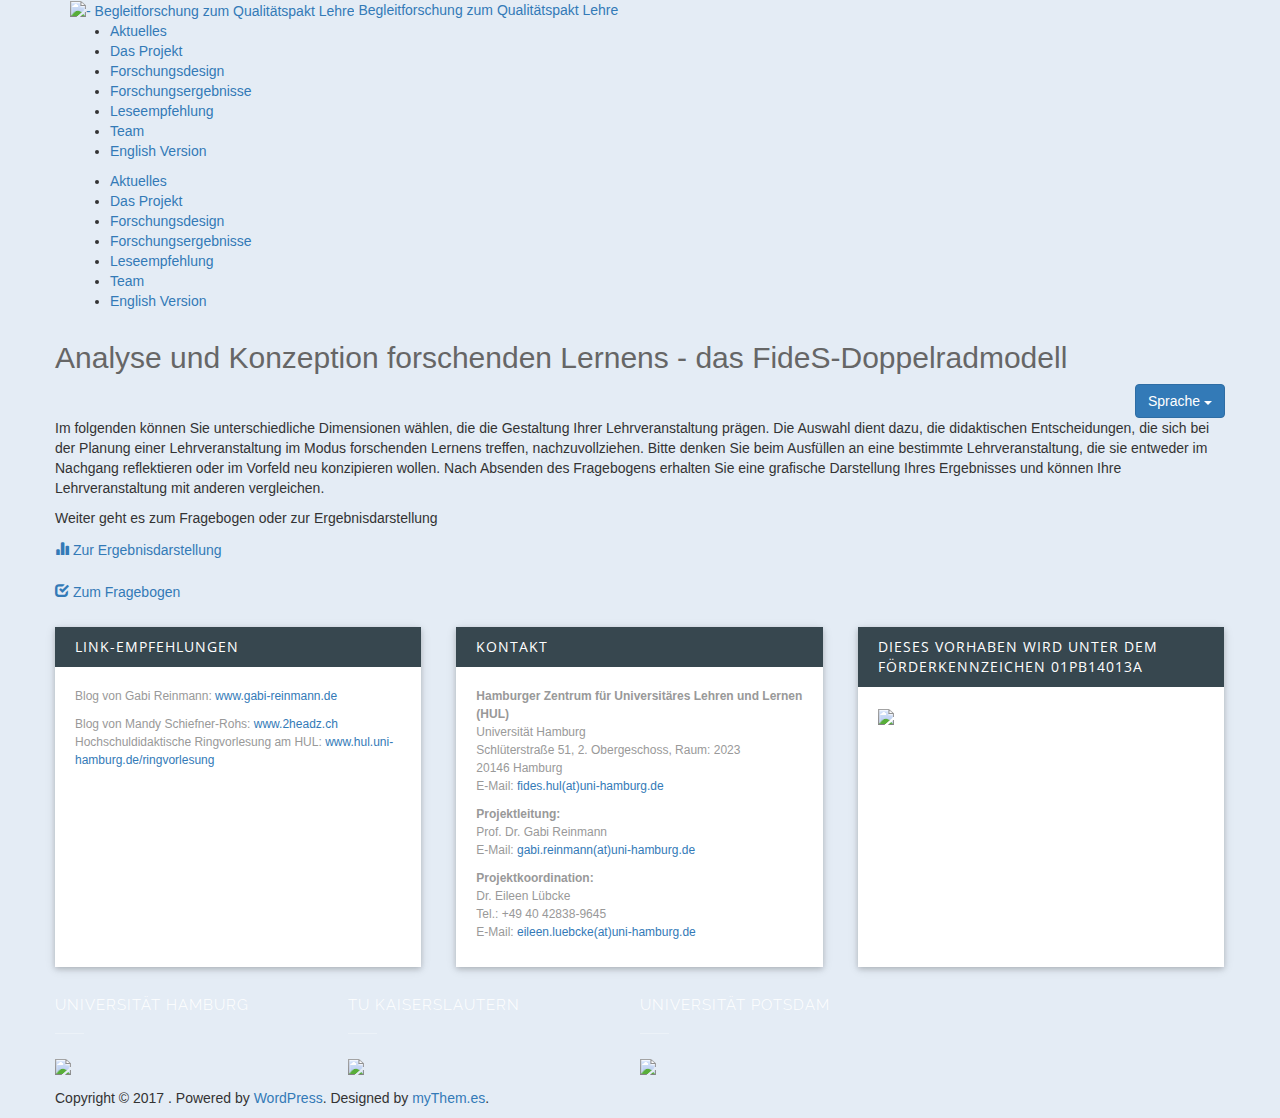
==== index.html @ 5711cdee "text deleted and set link to display results" ====
<!DOCTYPE html>
<html lang="en">
<head>
   <?php 
?>
 <meta charset="UTF-8">
    <meta http-equiv="X-UA-Compatible" content="IE=edge">
    <meta name="viewport" content="width=device-width, initial-scale=1">
	<link rel="alternate" type="application/rss+xml" title=" &raquo; Feed" href="http://fides-projekt.de/feed/" />
	<link rel="alternate" type="application/rss+xml" title=" &raquo; Kommentar-Feed" href="http://fides-projekt.de/comments/feed/" />
		
		
	<link rel='stylesheet' id='materialize-google-font-1-css'  href='//fonts.googleapis.com/css?family=Poiret+One&#038;ver=0.0.11' type='text/css' media='all' />
	<link rel='stylesheet' id='materialize-google-font-2-css'  href='//fonts.googleapis.com/css?family=Raleway%3A400%2C100%2C200%2C300%2C500%2C600%2C700%2C800%2C900&#038;ver=0.0.11' type='text/css' media='all' />
	<link rel='stylesheet' id='materialize-google-font-3-css'  href='//fonts.googleapis.com/css?family=Open+Sans%3A300italic%2C400italic%2C600italic%2C700italic%2C800italic%2C400%2C600%2C700%2C800%2C300&#038;subset=latin%2Ccyrillic-ext%2Clatin-ext%2Ccyrillic%2Cgreek-ext%2Cgreek%2Cvietnamese&#038;ver=0.0.11' type='text/css' media='all' />

    <title> Analyse und Konzeption forschenden Lernens - das FideS-Doppelradmodell </title>
	<link rel='stylesheet' href="css/blog.css"> 
	<link rel='stylesheet' href="css/materialize.min.css"> 
	<link rel='stylesheet' href="css/effects.css"> 
	<link rel='stylesheet' href="css/elements.css"> 
	<link rel='stylesheet' href="css/footer.css"> 
	<link rel='stylesheet' href="css/header.css"> 
	<link rel='stylesheet' href="css/nav.css"> 
	<link rel='stylesheet' href="css/navigation.css"> 
	<link rel='stylesheet' href="css/plugins.css"> 
	<link rel='stylesheet' href="css/typography.css"> 
	<link rel='stylesheet' href="css/widgets.css"> 
	<link rel='stylesheet' href="css/mythemes-icons.css">
	<link rel='stylesheet' href="css/style.css"> 
    <link href="libs/bootstrap-3.3.7-dist/css/bootstrap.css" rel="stylesheet">
	
	<script type="text/javascript" src="js/materialize.min.js"></script>
	<style type="text/css">

    /* header color */
    body{
        background-color: #ffffff;
    }

    /* background image */
    body > div.content{
            }

    /* breadcrumbs space */ 
    div.mythemes-page-header{
        padding-top: 30px;
        padding-bottom: 30px;
    }
	</style>

	<!-- colors options / background color -->
	<style type="text/css" id="mythemes-background-color">
		body > div.content{
			background-color: #e4ecf5;
		}
	</style>

	<!-- header options -->
	<!-- header content -->
	<!-- header content headline color -->
	<style type="text/css" id="mythemes-header-headline-color" media="all">
		div.mythemes-header a.header-headline{
			color: #e1081d    }
	</style>

	<!-- header content description color and description hover color -->
	<style type="text/css" id="mythemes-header-description-color" media="all">

		
		div.mythemes-header a.header-description{
			color: rgba( 24,52,89, 0.55 );
		}
		div.mythemes-header a.header-description:hover{
			color: rgba( 24,52,89, 1.0 );
		}
	</style>

	<!-- header buttons -->
	<!-- header first button -->
	<!-- header first button text color -->
	<style type="text/css" id="mythemes-header-btn-1-color" media="all">
		div.mythemes-header.parallax-container div.mythemes-header-buttons a.btn-large.mythemes-first-button{
			color: #ffffff;
		}
	</style>

	<!-- header first button background color -->
	<style type="text/css" id="mythemes-header-btn-1-bkg-color" media="all">
		div.mythemes-header.parallax-container div.mythemes-header-buttons a.btn-large.mythemes-first-button{
			background-color: #183459;
		}
	</style>

	<!-- header first button background hover color -->
	<style type="text/css" id="mythemes-header-btn-1-bkg-h-color" media="all">
		div.mythemes-header.parallax-container div.mythemes-header-buttons a.btn-large.mythemes-first-button:hover{
			background-color: #6a9fe6;
		}
	</style>

	<!-- header second button -->
	<!-- header second button text color -->
	<style type="text/css" id="mythemes-header-btn-2-color" media="all">
		div.mythemes-header.parallax-container div.mythemes-header-buttons a.btn-large.mythemes-second-button{
			color: #ffffff;
		}
	</style>

	<!-- header second button background color -->
	<style type="text/css" id="mythemes-header-btn-2-bkg-color" media="all">
		div.mythemes-header.parallax-container div.mythemes-header-buttons a.btn-large.mythemes-second-button{
			background-color: #e1081d;
		}
	</style>

	<!-- header second button background hover color -->
	<style type="text/css" id="mythemes-header-btn-2-bkg-h-color" media="all">
		div.mythemes-header.parallax-container div.mythemes-header-buttons a.btn-large.mythemes-second-button:hover{
			background-color: #ef8d69;
		}
	</style>

	<!-- others options -->
	<!-- custom css -->
	<style type="text/css" id="mythemes-custom-css">
		</style><style type="text/css" id="custom-background-css">
	body.custom-background { background-color: #e4ecf5; }
</style>
<link rel="icon" href="http://fides-projekt.de/wp-content/uploads/2017/04/Pfeil.jpg" sizes="32x32" />
<link rel="icon" href="http://fides-projekt.de/wp-content/uploads/2017/04/Pfeil.jpg" sizes="192x192" />
<link rel="apple-touch-icon-precomposed" href="http://fides-projekt.de/wp-content/uploads/2017/04/Pfeil.jpg" />
<meta name="msapplication-TileImage" content="http://fides-projekt.de/wp-content/uploads/2017/04/Pfeil.jpg" />
	
	</head>
<body class="home blog custom-background">
	<script src="libs/jquery.js"></script>
	<script src="libs/bootstrap-3.3.7-dist/js/bootstrap.min.js"></script>
	<script src="inithelper.js"></script>
	
	

    <!-- header navigation -->
<header class="mythemes-miss-header-image">
	<nav class="white mythemes-topper" role="navigation">
				 <div class="nav-wrapper container">
				 <!-- header button -->
					<a href="#" data-activates="nav-mobile" class="button-collapse"><i class="mythemes-icon-menu"></i></a>

						<!-- Site Logo, Title and Description -->
						<div class="mythemes-blog-identity">
							<a class="mythemes-blog-logo" href="http://fides-projekt.de/" title=" - Begleitforschung zum Qualitätspakt Lehre" style="margin-top: 0px; margin-bottom: 0px;">
								<img src="img/fides-logo_Maren02.svg" title=" - Begleitforschung zum Qualitätspakt Lehre"/>
							</a>
							<a class="mythemes-blog-description" href="http://fides-projekt.de/" title=" - Begleitforschung zum Qualitätspakt Lehre">Begleitforschung zum Qualitätspakt Lehre</a>
						</div>
						
						<div class="not-collapsed-wrapper">
							<ul id="menu-menue-oben" class="right hide-on-med-and-down">
								<li id="menu-item-160" class="menu-item menu-item-type-custom menu-item-object-custom current-menu-item current_page_item menu-item-home menu-item-160"><a href="http://fides-projekt.de">Aktuelles</a></li>
								<li id="menu-item-116" class="menu-item menu-item-type-post_type menu-item-object-page menu-item-116"><a href="http://fides-projekt.de/das-projekt/">Das Projekt</a></li>
								<li id="menu-item-78" class="menu-item menu-item-type-post_type menu-item-object-page menu-item-78"><a href="http://fides-projekt.de/forschungsdesign/">Forschungsdesign</a></li>
								<li id="menu-item-159" class="menu-item menu-item-type-post_type menu-item-object-page menu-item-159"><a href="http://fides-projekt.de/forschungsergebnisse/">Forschungsergebnisse</a></li>
								<li id="menu-item-79" class="menu-item menu-item-type-post_type menu-item-object-page menu-item-79"><a href="http://fides-projekt.de/leseempfehlung/">Leseempfehlung</a></li>
								<li id="menu-item-80" class="menu-item menu-item-type-post_type menu-item-object-page menu-item-80"><a href="http://fides-projekt.de/team/">Team</a></li>
								<li id="menu-item-258" class="menu-item menu-item-type-post_type menu-item-object-page menu-item-258"><a href="http://fides-projekt.de/english-version/">English Version</a></li>
								</ul></div><div class="collapsed-wrapper"><ul id="nav-mobile" class="side-nav"><li class="menu-item menu-item-type-custom menu-item-object-custom current-menu-item current_page_item menu-item-home menu-item-160"><a href="http://fides-projekt.de">Aktuelles</a></li>
								<li class="menu-item menu-item-type-post_type menu-item-object-page menu-item-116"><a href="http://fides-projekt.de/das-projekt/">Das Projekt</a></li>
								<li class="menu-item menu-item-type-post_type menu-item-object-page menu-item-78"><a href="http://fides-projekt.de/forschungsdesign/">Forschungsdesign</a></li>
								<li class="menu-item menu-item-type-post_type menu-item-object-page menu-item-159"><a href="http://fides-projekt.de/forschungsergebnisse/">Forschungsergebnisse</a></li>
								<li class="menu-item menu-item-type-post_type menu-item-object-page menu-item-79"><a href="http://fides-projekt.de/leseempfehlung/">Leseempfehlung</a></li>
								<li class="menu-item menu-item-type-post_type menu-item-object-page menu-item-80"><a href="http://fides-projekt.de/team/">Team</a></li>
								<li class="menu-item menu-item-type-post_type menu-item-object-page menu-item-258"><a href="http://fides-projekt.de/english-version/">English Version</a></li>
							</ul>
						</div>                
				</div>
	</nav>
 </header>

            
            

	
<!-- the content -->
<div class="content">

    <!-- the container ( align to center ) -->
    <div class="container">
        <div class="row">
 
		<!-- content -->
		<section class="col s12 m12 l9 mythemes-classic mythemes-classic">
		<!-- post content wrapper -->
		<!-- post content wrapper -->
			<article class="post-915 post type-post status-publish format-standard hentry">

	
				
					<h2 class="post-title" style="color:#666666;">Analyse und Konzeption forschenden Lernens - das FideS-Doppelradmodell </h2>
					 <div class="clear"></div>
					 <!-- model content starts here -->
					<div class="post-content">
					
					<div class="dropdown"  style="text-align:right;">
						<button class="btn btn-primary dropdown-toggle"  type="button" data-toggle="dropdown">Sprache
							<span class="caret"></span></button>
					<ul class="dropdown-menu dropdown-menu-right">
						<li><a href="#">deutsch</a></li>
						<li><a href="indexeng.html">englisch</a></li>
					</ul>
				</div> <!-- language toogle -->

				<p>Im folgenden können Sie unterschiedliche Dimensionen wählen, die die Gestaltung Ihrer Lehrveranstaltung prägen. Die Auswahl dient dazu, die didaktischen Entscheidungen, die sich bei der Planung einer Lehrveranstaltung im Modus forschenden Lernens treffen, nachzuvollziehen. Bitte denken Sie beim Ausfüllen an eine bestimmte Lehrveranstaltung, die sie entweder im Nachgang reflektieren oder im Vorfeld neu konzipieren wollen. Nach Absenden des Fragebogens erhalten Sie eine grafische Darstellung Ihres Ergebnisses und können Ihre Lehrveranstaltung mit anderen vergleichen.
					</p>
					
					
				
<p> Weiter geht es zum Fragebogen oder zur Ergebnisdarstellung</p>	 <a href="mikrodisplayger.php" class="results-link"> Zur Ergebnisdarstellung </a> <br><br>
 <a href="mikroger.php" class="poll-link"> Zum Fragebogen </a> 	


				
					<!--model content ends here -->
					<div class="clearfix"></div>
					</div> 
			</article>
			<div class=" aligncenter"> </div>
                
		</section>

<!-- widgets -->		
		<aside class="col s12 m12 l3 mythemes-sidebar sidebar-to-right">


				
			<div id="text-7" class="widget widget_text">
				<h4 class="widget-title">Link-Empfehlungen</h4>	
				<div class="textwidget">
						Blog von Gabi Reinmann: <a href="http://gabi-reinmann.de/">www.gabi-reinmann.de</a>
					<p>Blog von Mandy Schiefner-Rohs: <a href="http://2headz.ch/blog/">www.2headz.ch</a><br>Hochschuldidaktische Ringvorlesung am HUL: 
					<a href="https://www.hul.uni-hamburg.de/ringvorlesung.html">www.hul.uni-hamburg.de/ringvorlesung</a>
					</p>
				</div>
			</div>

			<div id="text-2" class="widget widget_text"><h4 class="widget-title">Kontakt</h4>			
				<div class="textwidget"><p><b>Hamburger Zentrum für Universitäres Lehren und Lernen (HUL)</b><br />
					Universität Hamburg<br />
					Schlüterstraße 51, 2. Obergeschoss, Raum: 2023<br />
					20146 Hamburg<br />
					E-Mail: <a href="mailto: fides.hul@uni-hamburg.de">fides.hul(at)uni-hamburg.de</a><br>
					<p>
					<b>Projektleitung:</b><br />
					Prof. Dr. Gabi Reinmann<br />
					E-Mail: <a href="mailto: gabi.reinmann@uni-hamburg.de">gabi.reinmann(at)uni-hamburg.de</a></p>
					<p>
					<b>Projektkoordination:</b><br />
					Dr. Eileen Lübcke<br />
					Tel.: +49 40 42838-9645<br />
					E-Mail: <a href="mailto: eileen.luebcke@uni-hamburg.de">eileen.luebcke(at)uni-hamburg.de</a></p>
				</div>
			</div>
			
			<div id="text-6" class="widget widget_text"><h4 class="widget-title">Dieses Vorhaben wird unter dem Förderkennzeichen 01PB14013A</h4>			
				<div class="textwidget"> 
					<a href="http://www.hochschulforschung-bmbf.de/de/1622.php"><img src="img/BMBF_angepasst.jpg"> </a> 

				</div>
			</div>
		</aside>     <!--ende widgets -->     

		</div> <!-- end row -->

	</div><!-- .container -->
</div><!-- .content -->


<footer>
    <!-- footer sidebars -->
        <aside class="mythemes-footer-sidebars">

                        <!-- the sidebars container ( align to center ) -->
                        <div class="container">
                            <div class="row">

                                <!-- first footer sidebar -->
                                <div class="col s12 m6 l3">
                                    <div id="text-3" class="widget widget_text"><h5>Universität Hamburg</h5>			<div class="textwidget"> <a href="https://www.hul.uni-hamburg.de/de.html"><img src="img/UHH-Logo_RGB.jpg"> </a> </div>
		</div>                                </div>

                                <!-- second footer sidebar -->
                                <div class="col s12 m6 l3">
                                    <div id="text-4" class="widget widget_text"><h5>TU Kaiserslautern</h5>			<div class="textwidget"> <a href="https://www.sowi.uni-kl.de/schulentwicklung/forschung/projektuebersicht/fides/"><img src="img/TUKL_angepasst.jpg"> </a> 
</div>
		</div>                                </div>

                                <!-- third footer sidebar -->
                                <div class="col s12 m6 l3">
                                    <div id="text-5" class="widget widget_text"><h5>Universität Potsdam</h5>			<div class="textwidget"> <a href="https://www.uni-potsdam.de/multimedia/projekte/e-learning-forschungsprojekte/fides.html"><img src="img/UP_angepasst.jpg"> </a> 




</div>
		</div>                                </div>

                                <!-- fourth footer sidebar -->
                                <div class="col s12 m6 l3">
                                                                    </div>

                            </div>
                        </div><!-- .container -->
                    </aside><!-- .mythemes-footer-sidebars -->
            
            <!-- dark mask social and copyright wrapper -->
            <div class="mythemes-dark-mask">

                
                                        <!-- social items -->
                        <div class="container mythemes-social">
                            <div class="row">
                                
                                <div class="col s12">
                                    <a href="https://twitter.com/FideS_Projekt" class="btn-floating waves-effect waves-light mythemes-icon-twitter" target="_blank"></a><a href="http://fides-projekt.de/feed/" class="btn-floating waves-effect waves-light mythemes-icon-rss" target="_blank"></a>                                </div>
                            </div>
                        </div><!-- .mythemes-social -->
                
                <!-- copyright -->
                <div class="mythemes-copyright">

                    <!-- copyright container ( align to center ) -->
                    <div class="container">
                        <div class="row">

                            <div class="col s12">
                                <p>

                                    
                                    <span class="copyright">Copyright &copy; 2017 . Powered by <a href="http://wordpress.org/">WordPress</a>.</span>
                                    
                                    
                                    <span>Designed by <a href="http://mythem.es/" target="_blank" title="myThem.es" class="mythemes">myThem.es</a>.</span>
                                </p>
                            </div>

                        </div>
                    </div><!-- .container -->
                </div><!-- .mythemes-copyright -->
            </div>

        </footer>

        	
</body>
</html>
---- css/widgets.css ----
/* GENERAL WIDGETS */
@media only screen and ( max-width: 992px ){
    .row aside.col.sidebar-to-right{
        padding-top: 80px;
    }
    .row aside.col.sidebar-to-left{
        padding-bottom: 80px;
    }
}
div.widget a:hover{
    color: #e53935;
}
aside.mythemes-sidebar{
    min-height: 1px;
}
aside.mythemes-sidebar div.widget{
    background-color: #ffffff;
	width: 31.3%;
	box-sizing: border-box;
    margin-bottom: 20px;
	float:left;

    -webkit-box-shadow: 0 2px 5px 0 rgba(0, 0, 0, 0.16), 0 2px 10px 0 rgba(0, 0, 0, 0.12);
       -moz-box-shadow: 0 2px 5px 0 rgba(0, 0, 0, 0.16), 0 2px 10px 0 rgba(0, 0, 0, 0.12);
            box-shadow: 0 2px 5px 0 rgba(0, 0, 0, 0.16), 0 2px 10px 0 rgba(0, 0, 0, 0.12);
}

aside.mythemes-sidebar div.widget#text-2{margin:0 3% 0 3%}
div.widget h4.widget-title{
    background-color: #37474f;

    color: #ffffff;

    font-family: 'Open Sans', sans-serif, Arial, serif;
    font-size: 14px;
    font-style: normal;
    font-variant: normal;
    font-weight: normal;

    line-height: 20px;

    margin: 0px;

    padding: 10px 20px;

    letter-spacing: 1px;
    text-transform: uppercase;
}

/* FORM ELEMENTS */
div.widget select,
div.widget input:not([type=submit]):not([type=button]):not([type=reset]),
div.widget button,
div.widget .waves-input-wrapper{
    margin-top: 15px;
    margin-bottom: 0px;
}

.mythemes-sidebar div.widget label{
    display: block;
    padding: 20px 20px 0px 20px;
    margin: 0px;
}

.mythemes-sidebar div.widget .select-wrapper{
    padding-bottom: 20px;
    margin: 10px 20px;
}
.mythemes-sidebar div.widget .select-wrapper ul,
.mythemes-sidebar div.widget .select-wrapper ul li{
    padding: 0px;
}

.mythemes-sidebar div.widget .select-wrapper input[type="text"]{
    margin-bottom: 0px;
    border-bottom: 1px solid #f3f3f3;
}


/* GENERAL ABOUT WIDGETS WITH UL */
div.widget ul{
    list-style: none;
    margin: 0px;
    padding: 0px;
}
div.widget ul li{
    color: #999999;
    display: block;
    font-size: 14px;
    padding: 12px 0px 12px 3px;

    border-top: 1px solid #f2f2f2;
}
aside.mythemes-sidebar div.widget div > ul > li ul,
aside.mythemes-sidebar div.widget > ul > li ul{
    margin-left: 15px;
}
div.widget ul > li:first-child{
    border-top: none;
}
div.widget ul li ul{
    padding-top: 12px;
}
div.widget ul li ul > li:first-child{
    border-top: 1px solid #f2f2f2;
}
div.widget ul li ul > li:last-child{
    padding-bottom: 0px;
}
div.widget ul li a{
    color: #52565a;
}

aside.mythemes-sidebar div.widget div > ul,
aside.mythemes-sidebar div.widget > ul{
    padding-left: 20px;
    padding-right: 20px;
}


/* SEARCH - DEFAULT WIDGET*/
div.widget_search form{
    margin: 0px;
    padding: 20px;
    width: 100%;
}
div.widget_search div#searchbox{
    position: relative;
    width: 100%;
}
div.widget_search input,
div.widget_search button{
    float: left;
}

div.widget_search fieldset{
    padding: 3px 3px 3px 6px;
    border: 1px solid #f3f3f3;
}
div.widget_search input[type="text"]:not([type=submit]):not([type=button]):not([type=reset]){
    border: none;

    font-style:normal;
    font-variant:normal;
    font-weight:normal;

    width: -webkit-calc( 100% - 38px );
    width: -moz-calc( 100% - 38px );
    width: -ms-calc( 100% - 38px );
    width: -o-calc( 100% - 38px );
    width: calc( 100% - 38px );

    height: 32px;

    margin: -1px 0px 0px 0px;

    -webkit-border-top-right-radius: 0px;
       -moz-border-top-right-radius: 0px;
            border-top-right-radius: 0px;

    -webkit-border-bottom-right-radius: 0px;
       -moz-border-bottom-right-radius: 0px;
            border-bottom-right-radius: 0px;

    -webkit-box-sizing: border-box;
       -moz-box-sizing: border-box;
            box-sizing: border-box;

    -webkit-transition: all 0.3s linear;
       -moz-transition: all 0.3s linear;
         -o-transition: all 0.3s linear;
        -ms-transition: all 0.3s linear;
            transition: all 0.3s linear;
}
div.widget_search button[type="submit"]{
    position: absolute;

    right: 0px;

    display: block;
    width: 35px;
    height: 32px;
    padding: 7px 10px;

    margin: 0px;

    -webkit-border-radius: 0px;
       -moz-border-radius: 0px;
            border-radius: 0px;

    -webkit-transition: all 0.3s linear;
       -moz-transition: all 0.3s linear;
         -o-transition: all 0.3s linear;
        -ms-transition: all 0.3s linear;
            transition: all 0.3s linear;
}
div.widget_search button[type="submit"] i{
    display: block;
    width: 12px;

    line-height: 18px;

    text-align: center;
}

/* TEXT - DEFAULT WIDGET */
aside.mythemes-sidebar div.widget_text div.textwidget{
    padding: 20px;
	height:300px;
}

aside.mythemes-sidebar div.widget_text#text-6 div.textwidget {
	height:280px;
}
div.widget_text div.textwidget,
div.widget_text div.textwidget p{
    color: #999999;
    font-size: 12px;
    line-height: 18px;
}
div.widget_text div.textwidget p{
    margin-top: 10px;
}
div.widget_text div.textwidget p:first-child{
    margin-top: 0px;   
}

div.widget_text div.textwidget .select-wrapper{
    margin: 0px;
    margin-left: 0px;
    width: 100%;
}

div.widget_text div.textwidget .select-wrapper input[type="text"]{
    margin-bottom: 0px;
}


/* CALENDAR - DEFAULT WIDGET */
div.widget_calendar div#calendar_wrap{
    padding: 0px 20px 20px 20px;
}
div.widget_calendar table{
    border: 1px solid #f2f2f2;

    border-collapse: collapse;
    border-spacing: 0;

    -webkit-border-radius: 5px;
       -moz-border-radius: 5px;
            border-radius: 5px;
}
div.widget_calendar table caption{
    padding: 8px 0px;
    margin: 0px;
    color: #999999;
}
div.widget_calendar table th,
div.widget_calendar table td{
    border: 1px solid rgba( 255,255,255, 1.0 );
    padding: inherit;
    height: auto;
    text-align: center;
}
div.widget_calendar table th{
    background-color: #4caf50;
    color: #ffffff;

    font-family: Raleway, sans-serif, Arial, serif;
    font-style: bold;
    font-variant: bold;
    font-weight: bold;
}

div.widget_calendar table td{
    background: #fafafa;
    color: #999999;
}
div.widget_calendar table td a{
    color: #000000;
}


/* ARCHIVES - DEFAULT WIDGET */
div.widget_archive ul li{
    color: #b5b5b5;
}


/* WIDGET CATEGORIES - DEFAULT WIDGET */
div.widget_categories ul{
    list-style: none;
    margin: 0px;
    padding: 0px;
}
div.widget_categories ul li{
    color: #b5b5b5;
}

/* WIDGET TAG CLOUD - DEFAULT WIDGET */
div.widget_post_tags div.tagcloud,
div.widget_tag_cloud div.tagcloud{
    padding: 15px 20px 20px 20px;

    font-size: 0px;
    line-height: 0px;

    margin: 0px -5px 0px -5px;
}
div.widget_post_tags div.tagcloud a,
div.widget_tag_cloud div.tagcloud a{
    position: relative;

    background-color: transparent;
    border: 2px solid #26ad60;

    color: #26ad60;

    display: inline-block;
    
    font-family: "Open Sans", Helvetica, Arial, sans-serif, serif !important;
    font-size: 12px !important;

    line-height: 24px;

    padding: 2px 14px;

    margin: 5px 0px 0px 5px;

    text-transform: uppercase;

    -webkit-box-sizing: border-box;
       -moz-box-sizing: border-box;
            box-sizing: border-box;

    -webkit-transition: all 0.2s linear;
       -moz-transition: all 0.2s linear;
        -ms-transition: all 0.2s linear;
         -o-transition: all 0.2s linear;
            transition: all 0.2s linear;
}
div.widget_post_tags div.tagcloud a:hover,
div.widget_tag_cloud div.tagcloud a:hover{
    background: #26ad60;
    color: #ffffff;

    -weblikt-box-shadow: 0 5px 11px 0 rgba(0,0,0,0.18),0 4px 15px 0 rgba(0,0,0,0.15);
        -mox-box-shadow: 0 5px 11px 0 rgba(0,0,0,0.18),0 4px 15px 0 rgba(0,0,0,0.15);
             box-shadow: 0 5px 11px 0 rgba(0,0,0,0.18),0 4px 15px 0 rgba(0,0,0,0.15);
}

/* ARROWS */
div.widget.widget_archive ul li a:before,
div.widget.widget_categories ul li a:before,
div.widget.widget_nav_menu ul li a:before,
div.widget.widget_pages ul li a:before,
div.widget.widget_archive ul li a::before,
div.widget.widget_categories ul li a::before,
div.widget.widget_nav_menu ul li a::before,
div.widget.widget_pages ul li a::before{
    color: #cdcdcd;
    content: '\eaa5';
    margin-left: 3px;
    margin-right: 8px;
    font-family: "fontello";
    font-size: 6px;
    font-style: normal;
    font-weight: normal;
    font-variant: normal;
    float: left;
    speak: none;
    text-align: center;
    text-decoration: inherit;
    text-transform: none;
}

/* META DETAILS */
div.widget_post_meta li i{
    margin-right: 8px;
}
div.widget_post_meta li i
div.widget_post_meta li i:before{
    font-size: 12px;
}

/* RSS */
div.widget_rss h4.widget-title a.rsswidget{
    color: #ffffff;
}
div.widget_rss h4.widget-title a.rsswidget img{
    border: 2px solid #ffffff !important;
    margin: 2px 2px -2px 0px;
}

div.widget_rss ul li a.rsswidget{
    color: #000000;
    font-weight: bold;
    display: block;
    margin-bottom: 15px;
}
div.widget_rss ul li a.rsswidget:hover{
    color: #e53935;
}
div.widget_rss ul li span.rss-date{
    display: block;
    margin-bottom: 15px;
    color: #999999;
}
div.widget_rss ul li div.rssSummary{
    color: #666666;
}

div.widget_rss ul li cite{
    display: block;
    color: #aaaaaa;
    margin-top: 15px;
}

/* ASIDE FEATURES */
div.widget_rss h4.widget-title a.rsswidget{
    color: #ffffff;
}
aside.mythemes-header-items div.widget ul li{
    padding-left: 3px;
}
aside.mythemes-header-items div.widget ul li ul{
    margin-left: 15px;   
}
aside.mythemes-header-items div.widget p{
    padding-left: 0px;
}

aside.mythemes-header-items div.widget_calendar div#calendar_wrap{
    padding: 0px;
}

aside.mythemes-header-items div.widget_search form{
    padding: 0px;
}

aside.mythemes-header-items div.widget_post_tags div.tagcloud,
aside.mythemes-header-items div.widget_tag_cloud div.tagcloud{
    padding: 0px;   
}
aside.mythemes-header-items div.widget_post_tags div.tagcloud,
aside.mythemes-header-items div.widget_tag_cloud div.tagcloud{
    margin-left: -5px;
    margin-right: -5px;
}

aside.mythemes-header-items div.widget select,
aside.mythemes-header-items div.widget input,
aside.mythemes-header-items div.widget button[type="submit"],
aside.mythemes-header-items div.widget input[type="submit"]{
    margin: 0px;
}
aside.mythemes-header-items div.header-item div.widget_text div.textwidget,
aside.mythemes-header-items div.header-item div.widget_text div.textwidget p{
    color: #929292;
    font-size: 14px;
    line-height: 24px;
    font-weight: 300;
}
aside.mythemes-header-items div.header-item div.widget_text div.textwidget p{
    margin: 20px 0px;
}
aside.mythemes-header-items div.header-item div.widget_text div.textwidget{
    padding: 0px;
}
aside.mythemes-header-items div.header-item{
    margin-bottom: 0px;
}
aside.mythemes-header-items div.header-item div.widget{
    margin-bottom: 60px;
}
aside.mythemes-header-items div.header-item div.widget h3 + div > ul:first-child > li:first-child,
aside.mythemes-header-items div.header-item div.widget h3 + ul > li:first-child{
    border-top: none;
    padding-top: 5px;
}
aside.mythemes-header-items div.header-item div.widget_rss h3 a.rsswidget,
aside.mythemes-header-items div.header-item div.widget h3,
aside.mythemes-header-items div.header-item div.widget_text h3{
    color: #333333;

    font-family: "Poiret One", sans-serif, Arial, serif;
    font-size: 18px;
    font-weight: bold;

    position: relative;
    padding-bottom: 20px;

    letter-spacing: 1px;
    line-height: 24px;

    text-align: center;
    text-transform: uppercase;

    margin-bottom: 30px;
    margin-top: 0px;
}

aside.mythemes-header-items div.header-item div.widget > h3:before,
aside.mythemes-header-items div.header-item div.widget > h3:after {
  border-bottom: 3px double rgba( 0, 0, 0, 0.3 );
  content: '';
  font-size: 0px;
  line-height: 0px;
  position: absolute;
  width: 30%;
  bottom: -5px;
}

aside.mythemes-header-items div.header-item div.widget > h3:before{
    right: 15%;
}
aside.mythemes-header-items div.header-item div.widget > h3:after{
    left: 15%;
}

aside.mythemes-header-items div.header-item div.widget_rss h3 a.rsswidget:hover{
    color: #e53935;
}

aside.mythemes-header-items div.header-item div.widget ul > li:first-child{
    border-top: 1px solid #f2f2f2;
}
aside.mythemes-header-items div.widget select,
aside.mythemes-header-items div.widget input,
aside.mythemes-header-items div.widget button[type="submit"],
aside.mythemes-header-items div.widget input[type="submit"]{
    margin: 0px;
}

/* FOOTER WIDGETS */
footer aside div.widget{
    margin-bottom: 60px;
}
footer aside div.widget a{
    color: #66bb6a;
}
footer aside div.widget a abbr{
    color: #a5d6a7;
}
footer aside div.widget a:hover{
    color: #a5d6a7
}
footer aside div.widget ul li{
    border-top: 1px solid rgba( 255, 255, 255, 0.05 );
    padding-left: 3px;
}
footer aside div.widget ul > li:first-child{
    border-top: 1px solid rgba( 255, 255, 255, 0.05 );
}
footer aside div.widget > ul > li ul,
footer aside div.widget div > ul > li ul{
    margin-left: 15px;
}
footer aside div.widget ul li a{
    color: #66bb6a;
    font-weight: 300;
}
footer aside div.widget ul li{
    color: rgba( 255, 255, 255, 0.6 );
    font-weight: 300;
}
footer aside div.widget > ul > li:first-child,
footer aside div.widget div > ul > li:first-child{
    border-top: none;
    padding-top: 0px;
}

footer aside div.widget.widget_archive ul li a:before,
footer aside div.widget.widget_categories ul li a:before,
footer aside div.widget.widget_nav_menu ul li a:before,
footer aside div.widget.widget_pages ul li a:before,
footer aside div.widget.widget_archive ul li a::before,
footer aside div.widget.widget_categories ul li a::before,
footer aside div.widget.widget_nav_menu ul li a::before,
footer aside div.widget.widget_pages ul li a::before{
    color: rgba( 255, 255, 255, 0.3 );
    content: '\eaa1';
    margin-left: 3px;
    margin-right: 8px;
    font-family: "fontello";
    font-size: 10px;
    font-style: normal;
    font-weight: normal;
    font-variant: normal;
    speak: none;
    text-align: center;
    text-decoration: inherit;
    text-transform: none;
}

footer aside div.widget label{
    color: rgba( 255, 255, 255, 0.8 );
}


footer aside div.widget .select-wrapper .dropdown-content{
    background-color: #263238;
}
footer aside div.widget .select-wrapper ul,
footer aside div.widget .select-wrapper ul li{
    padding: 0px;
}
footer aside div.widget .select-wrapper ul li.active,
footer aside div.widget .select-wrapper ul li:hover{
    background-color: rgba( 255, 255, 255, 0.05 );   
}


footer aside div.widget .select-wrapper input[type="text"]{
    margin-bottom: 0px;
    border-bottom: 1px solid rgba( 255, 255, 255, 0.1 );
}

footer aside div.widget .select-wrapper .caret{
    color: rgba( 255, 255, 255, 0.5 );
}

footer aside div.widget_search fieldset{
    border: 1px solid rgba( 255, 255, 255, 0.05 );
}

footer aside div.widget input[type="text"]{
    color: rgba( 255, 255, 255, 0.4 );
    font-weight: 300;
}
footer aside div.widget input[type="text"]:focus{
    color: rgba( 255, 255, 255, 0.9 );
}

footer aside div.widget,
footer aside div.widget p,
footer aside div.widget_text div.textwidget,
footer aside div.widget_text div.textwidget p{
    color: rgba( 255, 255, 255, 0.5 );

    font-family: "Open Sans", sans-serif, Arial, serif;
    font-size: 13px;
    font-weight: 300;
    line-height: 24px;

    margin: 10px 0px;
}
footer aside div.widget > h5{
    color: #ffffff;

    font-family: Raleway, sans-serif, Arial, serif;
    font-size: 15px;
    font-weight: 300;

    position: relative;

    margin-bottom: 25px;
    padding-bottom: 15px;

    text-align: left;
    text-transform: uppercase;

    letter-spacing: 1px;
}

footer aside div.widget > h5:after {
  border-bottom: 1px solid rgba( 255, 255, 255, 0.3 );
  content: '';
  font-size: 0px;
  line-height: 0px;
  position: absolute;
  width: 10%;

  left: 0px;
  bottom: -5px;
}

footer aside div.widget_text div.textwidget{
    padding: 0px;
}
footer aside div.widget_rss h5 a.rsswidget{
    color: #ffffff
}
footer aside div.widget_rss h5 a.rsswidget img{
    margin: 2px 2px -2px 0px;
}
footer aside div.widget_rss ul li a.rsswidget{
    color: #ffffff;
}
footer aside div.widget_rss ul li a.rsswidget:hover{
    color: #4caf50;   
}

footer aside div.widget_rss ul li span.rss-date{
    color: rgba( 255, 255, 255, 0.4 );
}
footer aside div.widget_rss ul div.rssSummary{
    color: rgba( 255, 255, 255, 0.6 );

    font-size: 13px;
    font-weight: 300;
}
footer aside div.widget_rss ul li cite{
    color: rgba( 255, 255, 255, 0.3 );
}

footer aside div.widget_calendar div#calendar_wrap,
footer aside div.widget_search form,
footer aside div.widget_post_tags div.tagcloud,
footer aside div.widget_tag_cloud div.tagcloud{
    padding: 0px;   
}
footer aside div.widget_post_tags div.tagcloud,
footer aside div.widget_tag_cloud div.tagcloud{
    margin-left: -5px;
    margin-right: -5px;
}
footer aside div.widget_post_tags div.tagcloud a,
footer aside div.widget_tag_cloud div.tagcloud a{
    border-color: #66bb6a;
    color: #66bb6a;
}
footer aside div.widget_post_tags div.tagcloud a:hover,
footer aside div.widget_tag_cloud div.tagcloud a:hover{
    background-color: #66bb6a;
}

footer aside div.widget_calendar table{
    border: 1px solid #37474f;

    border-collapse: collapse;
    border-spacing: 0;
}
footer aside div.widget_calendar table caption{
    padding: 8px 0px;
    margin: 0px;
    color: rgba( 255, 255, 255, 0.8 );
}
footer aside div.widget_calendar table th,
footer aside div.widget_calendar table td{
    border: 1px solid #37474f;
    padding: inherit;
    height: auto;
    text-align: center;
}
footer aside div.widget_calendar table th{
    background-color: #66bb6a;
    color: #ffffff;

    font-family: Raleway, sans-serif, Arial, serif;
    font-style: bold;
    font-variant: bold;
    font-weight: bold;
}

footer aside div.widget_calendar table td{
    background: #263238;
    color: #90a4ae;
}
footer aside div.widget_calendar table td a{
    color: #ffffff;
}

/* PLUGINS */
div.widget_top-posts ul li{
    margin: 0px;
}
div.widget_top-posts div.widgets-grid-layout{
    margin-top: 20px;
}
div.widget_facebook_likebox h4.widget-title a{
    color: #ffffff;
    font-family: 'Open Sans', sans-serif, Arial, serif;
    font-weight: normal;
}
div.widget_facebook_likebox h4.widget-title a:hover{
    color: #353535;
}
div.widget_facebook_likebox iframe{
    margin: 0px 0px -10px 0px;
    width: 100% !important;
    padding: 10px 10px 20px 10px !important;

    -webkit-border-radius: 5px;
       -moz-border-radius: 5px;
            border-radius: 5px;
}
div.widget_twitter_timeline iframe{
    width: 100% !important;
    margin: 0px 0px -10px 0px !important;

    -webkit-border-radius: 5px;
       -moz-border-radius: 5px;
            border-radius: 5px;
}
div.widget-grofile.grofile img{
    float: left;
    margin-top: 12px;
    max-width: 65px;
    margin-right: 20px;
}
div.widget-grofile.grofile div.grofile-meta{
    float: left;
    display: block;
}
div.widget-grofile.grofile div.grofile-meta + h4{
    display: block;
}
div.widget-grofile.grofile a.grofile-full-link{
    background: #f0f0f0;
    display: inline-block;
    padding: 8px 15px;
    font-size: 12px;
    text-transform: uppercase;

    -webkit-border-radius: 3px;
       -moz-border-radius: 3px;
            border-radius: 3px;

    -webkit-transition: all 0.5s linear;
       -moz-transition: all 0.5s linear;
         -o-transition: all 0.5s linear;
        -ms-transition: all 0.5s linear;
            transition: all 0.5s linear;
}

/* BLOG */
div.widget_jetpack_display_posts_widget div.jetpack-display-remote-posts{
    margin-top: 12px;
}
div.widget_jetpack_display_posts_widget div.jetpack-display-remote-posts h4{
    font-size: 16px;
    margin-top: 40px;
    text-transform: uppercase;
}
div.widget_jetpack_display_posts_widget div.jetpack-display-remote-posts h4:first-child{
    margin-top: 0px;
}
div.widget_jetpack_display_posts_widget div.jetpack-display-remote-posts img{
    margin-top: 15px;
    margin-bottom: 15px;
}
div.widget_jetpack_display_posts_widget div.jetpack-display-remote-posts p{
    font-size: 12px;
    margin-top: 15px;
    margin-bottom: 15px;
}

div.jetpack_subscription_widget form{
    padding: 20px;
}

div.jetpack_subscription_widget div#subscribe-text{
    color: #666666;

    font-family: "Open Sans", sans-serif, Arial, serif;
    font-size: 12px;
    line-height: 18px;

    font-style: normal;
    font-variant: normal;
    font-weight: normal;

    margin-bottom: 15px;
}

div.jetpack_subscription_widget p{
    margin: 0px;
}

div.jetpack_subscription_widget #subscribe-email input{
    width: -webkit-calc( 100% - 20px );
    width: -moz-calc( 100% - 20px );
    padding: 6px 10px;

    margin: 0px;
}

div.jetpack_subscription_widget div.success{
    padding: 20px;
}

div.jetpack_subscription_widget div.success p{
    font-family: "Open Sans", sans-serif, Arial, serif;
    font-size: 12px;
    line-height: 18px;

    background-color: #ffffff;
    border: none;
    border-left: 5px solid #4caf50;
    color: #333333;

    font-family: "Open Sans", sans-serif, Arial, serif;
    font-size: 12px;
    line-height: 18px;

    padding: 15px 25px;
    margin: 0px;

    -webkit-border-radius: 3px;
       -moz-border-radius: 3px;
        -ms-border-radius: 3px;
         -o-border-radius: 3px;
            border-radius: 3px;

    box-shadow: 0 2px 5px 0 rgba(0, 0, 0, 0.16), 0 2px 10px 0 rgba(0, 0, 0, 0.12);
}

/* CONTACT INFO */
div.widget_contact_info div.confit-address{
    padding: 20px;
}

div.widget_contact_info div.confit-phone{
    padding: 0px 20px 20px 20px;
}

div.widget_contact_info div.confit-phone:before,
div.widget_contact_info div.confit-phone::before{
    color: #999999;
    content: '\e8a2';

    float: left;

    font-family: "fontello";
    font-style: normal;
    font-weight: normal;
    speak: none;

    font-size: 18px;

    margin-right: 10px;
    margin-top: 1px;
}

div.widget_contact_info div.confit-hours{
    color: #666666;

    font-family: "Open Sans", sans-serif, Arial, serif;
    font-size: 12px;
    line-height: 18px;

    padding: 0px 20px 20px 20px;
}

div.widget_contact_info div.contact-map + div.confit-phone{
    padding: 20px;   
}
div.widget_contact_info div.contact-map + div.confit-hours{

}
---- css/style.css ----
/*
Theme Name: Materialize
Theme URI: http://mythem.es/item/materialize-free-wordpress-theme/
Description: Materialize is an white, clean, elegant, modern, creative and beautiful freemium WordPress theme built with HTML5 and CSS3. The clean, white, elegant, modern and creative design can be used for any type of website: business, corporate, portfolio, products, creative, arts, design, construction, transport, manufacturing, ecology, cosmetics, beauty, hygiene, sports, culture, presentations, food business, restaurants, drink, bar, pub, club, radio, tv, television, music, movies, live style, garden, cuisine, chemical, pharmaceutical, medicine, travel, sample blog, agriculture, science, politics and more others. The theme is builded base on white, clean and responsive Material Design Concept. This theme is suitable for all type of devices: desktop, notebook, tablete, iPhone and others. Responsive design and Materialia Design Concept are based on Materialize framework. Theme is developed by myThem.es. We carefully handcrafted this theme with a strong focus on typography, usability and overall user-experience. Itâ€™s very quick to setup and easy to customize. It also comes with free support. Please read the FAQ: <strong>Admin Dashboard > Appearances > Materialize FAQ</strong>. Aslo please visit our demo presentation: <a href="http://test.mythem.es/materialize-wordpress/">http://test.mythem.es/materialize-wordpress/</a>.
Version: 0.0.11
Tags:  blog, news, featured-images, one-column, theme-options, translation-ready, custom-colors, custom-menu, threaded-comments, custom-background, custom-header
Text Domain: materialize
Domain Path: materialize
Author: myThem.es
Author URI: http://mythem.es/
License: GNU General Public License v2.0
License URI: http://www.gnu.org/licenses/gpl-2.0.html




    Materialize, Copyright 2015 myThem.es
    Materialize is distributed under the terms of the GNU GPL


                     ________________
                    |_____    _______|
     ___ ___ ___   __ __  |  |  __       ____   ___ ___ ___       ____   ____
    |           | |_ |  | |  | |  |___  |  __| |           |     |  __| |  __|
    |   |   |   |  | |  | |  | |  __  | |  __| |   |   |   |  _  |  __| |__  |
    |___|___|___|   |  |  |__| |_ ||_ | |____| |___|___|___| |_| |____| |____|
                    |_|


                         myThem.es Marketplace provides WordPress themes with
                                    the best quality and the smallest prices.




*/
/* ALIGN TEXT */
.align-none{
    text-align: none;
}
.align-left{
    text-align: left;
}
.align-center{
    text-align: center;
}
.align-justify{
    text-align: justify;
}
.align-right{
    text-align: right;
}

/* WORDPRESS */
.alignleft,
.alignright{
    margin-top: 10px;
    margin-bottom: 10px;
}
.alignnone,
.aligncenter{
    margin-top: 25px;
    margin-bottom: 25px;
}

div.mythemes-page > .aligncenter:first-child,
div.mythemes-page > .alignnone:first-child{
    margin-top: 0px;
}
div.mythemes-page > .aligncenter:last-child,
div.mythemes-page > .alignnone:last-child{
    margin-bottom: 0px;
}
.alignleft{
    float:left;
    margin-right: 15px;
}
.alignright{
    float:right;
    margin-left: 15px;
}
.aligncenter{
    clear:both;
    display: block;
    margin-left:auto;
    margin-right:auto;
    text-align: center;
}

.sticky,
.gallery-caption,
.screen-reader-text,
.bypostauthor{}

.wp-caption{
    background-color: #ffffff;

    -webkit-box-shadow: 0 2px 5px 0 rgba(0, 0, 0, 0.16), 0 2px 10px 0 rgba(0, 0, 0, 0.12);
       -moz-box-shadow: 0 2px 5px 0 rgba(0, 0, 0, 0.16), 0 2px 10px 0 rgba(0, 0, 0, 0.12);
            box-shadow: 0 2px 5px 0 rgba(0, 0, 0, 0.16), 0 2px 10px 0 rgba(0, 0, 0, 0.12);
}
.wp-caption,
.wp-caption p,
.wp-caption a{
    font-style: italic;
}
.wp-caption,
.wp-caption p{
    color: #454545;
}
section .wp-caption p,
section .wp-caption p.wp-caption-text{
    background: #ffffff;
    color: #454545;
    padding: 15px 25px;
    margin: 0px;
    line-height: 24px;
}
section .post-thumbnail .valign-bottom-cell-wrapper{
    height: auto;
}
.single-portfolio .thumbnail-content footer,
section .post-thumbnail footer{
    background: rgba( 0,0,0, 0.4 );
    color: #ffffff;
    font-style: italic;
    padding: 10px;
}
.wp-caption img{
    display: block;

    width: -webkit-calc( 100% + 10px );
    width: calc( 100% + 10px );

}

.mythemes-round-corners{
    -webkit-border-radius: 5px;
       -moz-border-radius: 5px;
            border-radius: 5px;
}

code {
    background: #e9e9e9;
    font-size: 12px;
    padding: 8px 15px;

    -webkit-border-radius: 2px;
       -moz-border-radius: 2px;
            border-radius: 2px;
}
code {
    font-family: Consolas, "Liberation Mono", Courier, monospace;
    font-weight: 400;
    color: #333;
}

/* adjustmens fides tool */

.mythemes-footer-sidebars .s12 img {
	width:212px;
}

.mythemes-footer-sidebars .row .col.l3 {
	float:left;
	width:25%;
}

.results-link:before {
	content:"\e185";
	font-family: 'Glyphicons Halflings';
}

.poll-link:before {
	content:"\e067";
	font-family: 'Glyphicons Halflings';
}

article table tr.header td {
	font-weight:bold !important;
	    color: #666666;
	
}
.table > tbody > tr > td.middle {
	vertical-align:middle;
}

.panel > .panel-collapse > .table {
	margin-bottom:20px !important;
}

#left-col {
	    width: 50%;
    float: left;
    box-sizing: border-box;
}

#right-col {
	width: 40%;
    box-sizing: border-box;
    float: right;
}
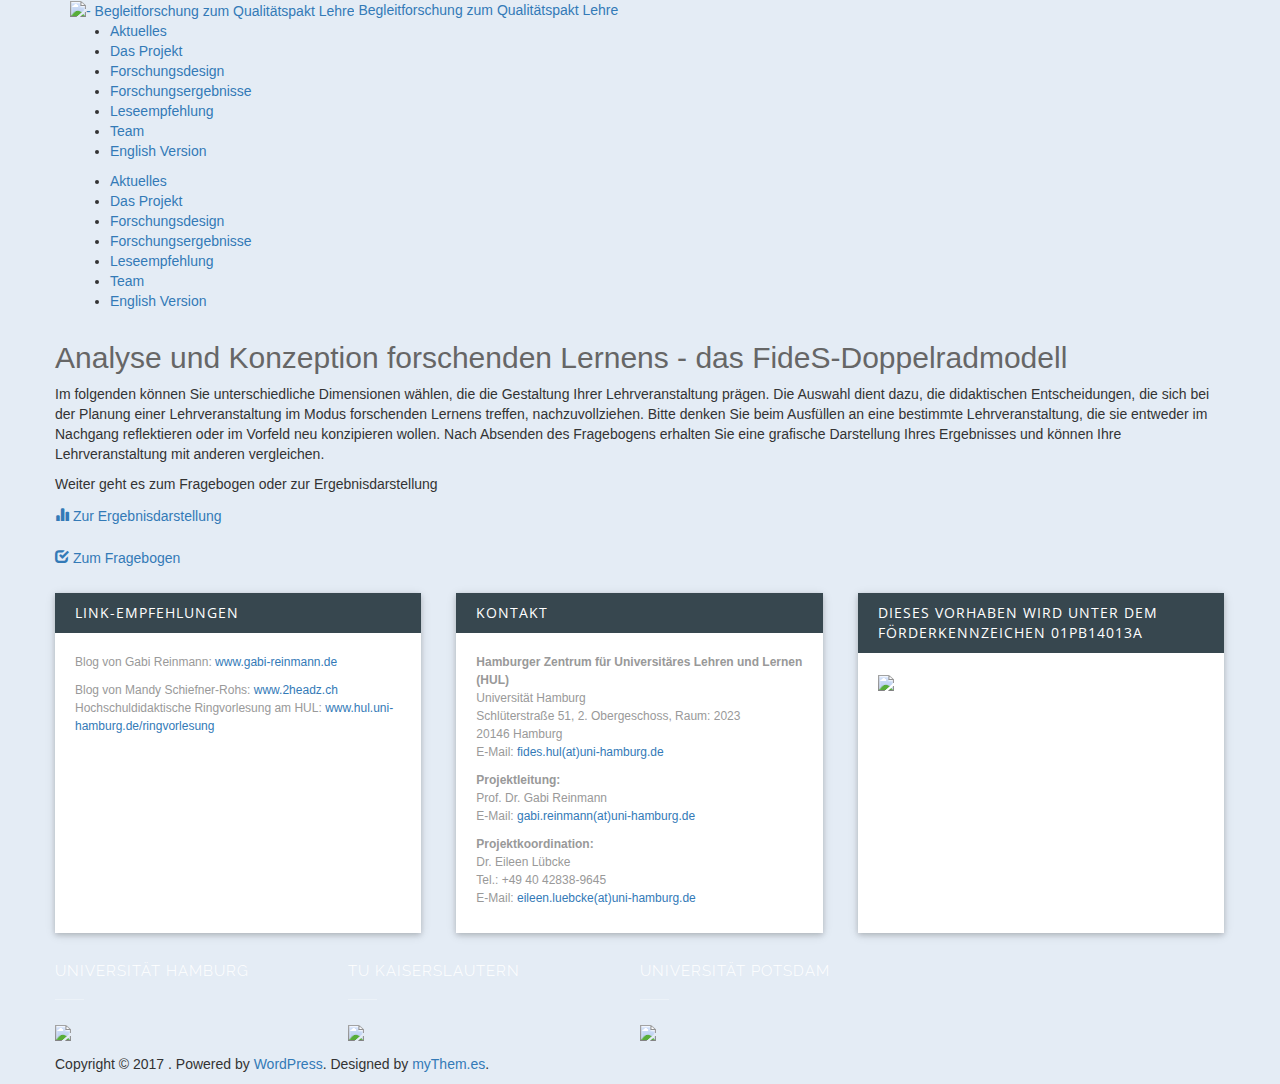
==== commit 111544d0: "Merge remote-tracking branch 'refs/remotes/origin/master' into Axels-Branch" ====
--- a/index.html
+++ b/index.html
@@ -136,7 +136,7 @@
 <body class="home blog custom-background">
 	<script src="libs/jquery.js"></script>
 	<script src="libs/bootstrap-3.3.7-dist/js/bootstrap.min.js"></script>
-	<script src="inithelper.js"></script>
+	<script src="js/inithelper.js"></script>
 	
 	
 
@@ -163,14 +163,14 @@
 								<li id="menu-item-159" class="menu-item menu-item-type-post_type menu-item-object-page menu-item-159"><a href="http://fides-projekt.de/forschungsergebnisse/">Forschungsergebnisse</a></li>
 								<li id="menu-item-79" class="menu-item menu-item-type-post_type menu-item-object-page menu-item-79"><a href="http://fides-projekt.de/leseempfehlung/">Leseempfehlung</a></li>
 								<li id="menu-item-80" class="menu-item menu-item-type-post_type menu-item-object-page menu-item-80"><a href="http://fides-projekt.de/team/">Team</a></li>
-								<li id="menu-item-258" class="menu-item menu-item-type-post_type menu-item-object-page menu-item-258"><a href="http://fides-projekt.de/english-version/">English Version</a></li>
+								<li id="menu-item-258" class="menu-item menu-item-type-post_type menu-item-object-page menu-item-258"><a href="indexeng.html">English Version</a></li>
 								</ul></div><div class="collapsed-wrapper"><ul id="nav-mobile" class="side-nav"><li class="menu-item menu-item-type-custom menu-item-object-custom current-menu-item current_page_item menu-item-home menu-item-160"><a href="http://fides-projekt.de">Aktuelles</a></li>
 								<li class="menu-item menu-item-type-post_type menu-item-object-page menu-item-116"><a href="http://fides-projekt.de/das-projekt/">Das Projekt</a></li>
 								<li class="menu-item menu-item-type-post_type menu-item-object-page menu-item-78"><a href="http://fides-projekt.de/forschungsdesign/">Forschungsdesign</a></li>
 								<li class="menu-item menu-item-type-post_type menu-item-object-page menu-item-159"><a href="http://fides-projekt.de/forschungsergebnisse/">Forschungsergebnisse</a></li>
 								<li class="menu-item menu-item-type-post_type menu-item-object-page menu-item-79"><a href="http://fides-projekt.de/leseempfehlung/">Leseempfehlung</a></li>
 								<li class="menu-item menu-item-type-post_type menu-item-object-page menu-item-80"><a href="http://fides-projekt.de/team/">Team</a></li>
-								<li class="menu-item menu-item-type-post_type menu-item-object-page menu-item-258"><a href="http://fides-projekt.de/english-version/">English Version</a></li>
+								<li class="menu-item menu-item-type-post_type menu-item-object-page menu-item-258"><a href="indexeng.html">English Version</a></li>
 							</ul>
 						</div>                
 				</div>
@@ -201,14 +201,14 @@
 					 <!-- model content starts here -->
 					<div class="post-content">
 					
-					<div class="dropdown"  style="text-align:right;">
+					<!-- <div class="dropdown"  style="text-align:right;">
 						<button class="btn btn-primary dropdown-toggle"  type="button" data-toggle="dropdown">Sprache
 							<span class="caret"></span></button>
 					<ul class="dropdown-menu dropdown-menu-right">
 						<li><a href="#">deutsch</a></li>
 						<li><a href="indexeng.html">englisch</a></li>
 					</ul>
-				</div> <!-- language toogle -->
+				</div> --> <!-- language toogle -->
 
 				<p>Im folgenden können Sie unterschiedliche Dimensionen wählen, die die Gestaltung Ihrer Lehrveranstaltung prägen. Die Auswahl dient dazu, die didaktischen Entscheidungen, die sich bei der Planung einer Lehrveranstaltung im Modus forschenden Lernens treffen, nachzuvollziehen. Bitte denken Sie beim Ausfüllen an eine bestimmte Lehrveranstaltung, die sie entweder im Nachgang reflektieren oder im Vorfeld neu konzipieren wollen. Nach Absenden des Fragebogens erhalten Sie eine grafische Darstellung Ihres Ergebnisses und können Ihre Lehrveranstaltung mit anderen vergleichen.
 					</p>
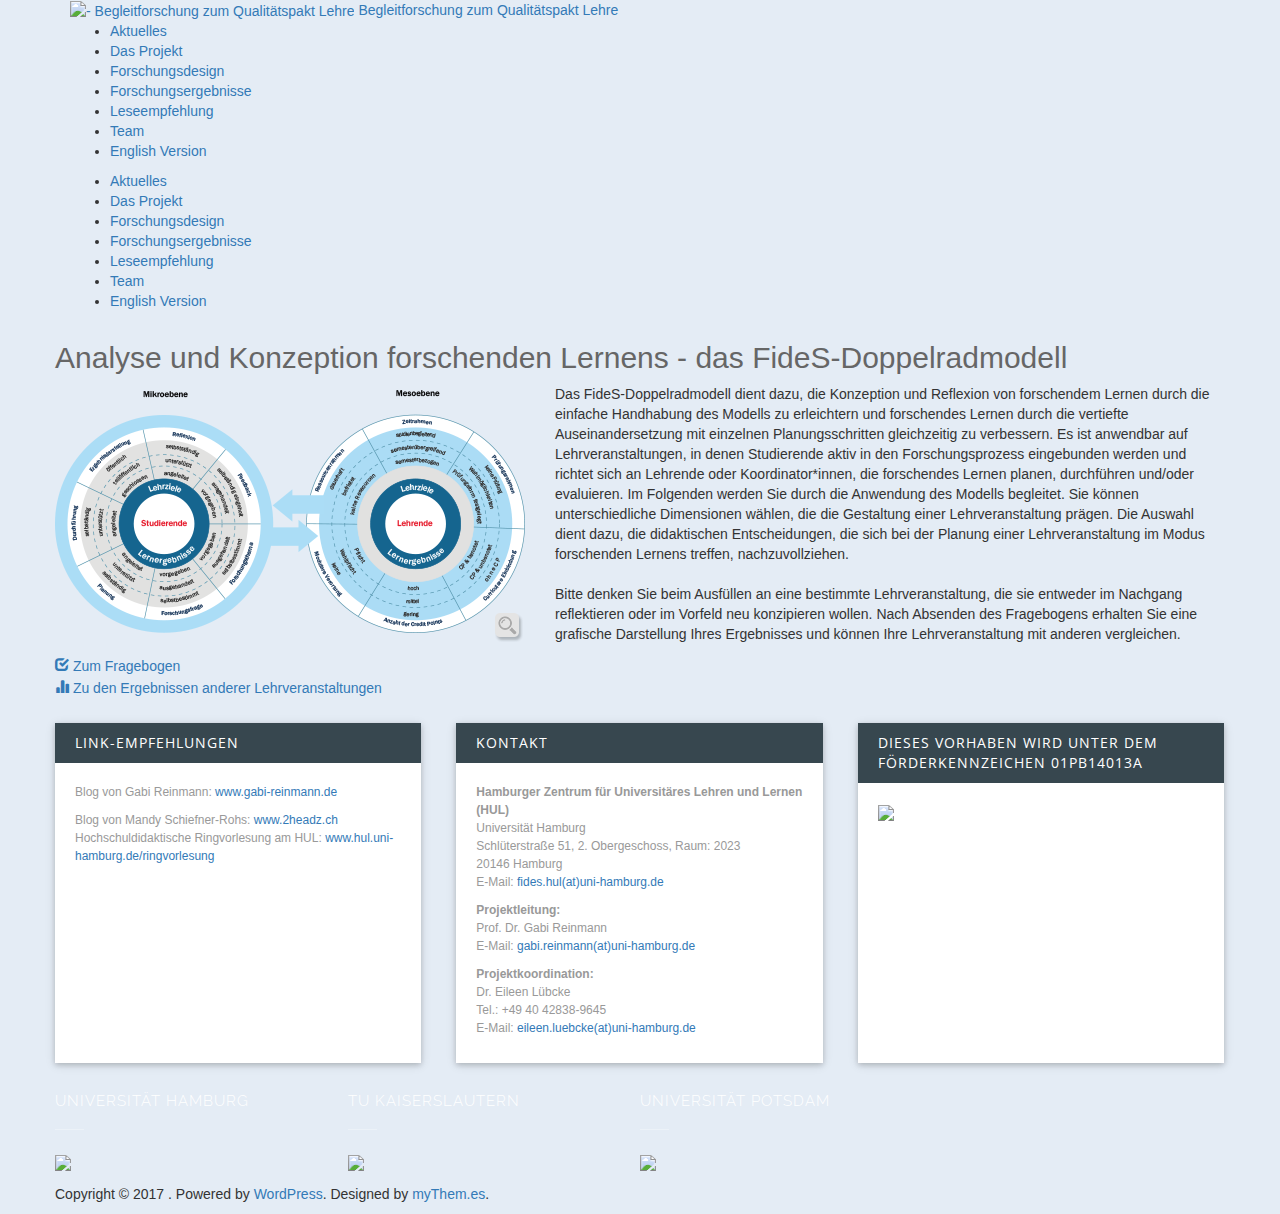
==== commit e0b6e532: "Merge branch 'master' into Axels-Branch" ====
--- a/index.html
+++ b/index.html
@@ -29,8 +29,14 @@
 	<link rel='stylesheet' href="css/mythemes-icons.css">
 	<link rel='stylesheet' href="css/style.css"> 
     <link href="libs/bootstrap-3.3.7-dist/css/bootstrap.css" rel="stylesheet">
+	<link rel='stylesheet' href="css/featherlight.css"> 
 	
 	<script type="text/javascript" src="js/materialize.min.js"></script>
+	<script src="libs/jquery.js"></script>
+	<script src="libs/bootstrap-3.3.7-dist/js/bootstrap.min.js"></script>
+	<script src="js/inithelper.js"></script>
+	
+	<script type="text/javascript" src="js/featherlight.js"></script>
 	<style type="text/css">
 
     /* header color */
@@ -133,11 +139,8 @@
 <meta name="msapplication-TileImage" content="http://fides-projekt.de/wp-content/uploads/2017/04/Pfeil.jpg" />
 	
 	</head>
-<body class="home blog custom-background">
-	<script src="libs/jquery.js"></script>
-	<script src="libs/bootstrap-3.3.7-dist/js/bootstrap.min.js"></script>
-	<script src="js/inithelper.js"></script>
-	
+<body class="home blog custom-background fl-page">
+
 	
 
     <!-- header navigation -->
@@ -210,13 +213,14 @@
 					</ul>
 				</div> --> <!-- language toogle -->
 
-				<p>Im folgenden können Sie unterschiedliche Dimensionen wählen, die die Gestaltung Ihrer Lehrveranstaltung prägen. Die Auswahl dient dazu, die didaktischen Entscheidungen, die sich bei der Planung einer Lehrveranstaltung im Modus forschenden Lernens treffen, nachzuvollziehen. Bitte denken Sie beim Ausfüllen an eine bestimmte Lehrveranstaltung, die sie entweder im Nachgang reflektieren oder im Vorfeld neu konzipieren wollen. Nach Absenden des Fragebogens erhalten Sie eine grafische Darstellung Ihres Ergebnisses und können Ihre Lehrveranstaltung mit anderen vergleichen.
-					</p>
+				<p><a href="img/kreisgrafik.png" data-featherlight="image"><img src="img/kreisgrafik-s.png" class="ind-img"></a>Das FideS-Doppelradmodell dient dazu, die Konzeption und Reflexion von forschendem Lernen durch die einfache Handhabung des Modells zu erleichtern und forschendes Lernen durch die vertiefte Auseinandersetzung mit einzelnen Planungsschritten gleichzeitig zu verbessern. Es ist anwendbar auf Lehrveranstaltungen, in denen Studierende aktiv in den Forschungsprozess eingebunden werden und richtet sich an Lehrende oder Koordinator*innen, die forschendes Lernen planen, durchführen und/oder evaluieren.
+Im Folgenden werden Sie durch die Anwendung des Modells begleitet. Sie können unterschiedliche Dimensionen wählen, die die Gestaltung einer Lehrveranstaltung prägen. Die Auswahl dient dazu, die didaktischen Entscheidungen, die sich bei der Planung einer Lehrveranstaltung im Modus forschenden Lernens treffen, nachzuvollziehen.
+<br><br>Bitte denken Sie beim Ausfüllen an eine bestimmte Lehrveranstaltung, die sie entweder im Nachgang reflektieren oder im Vorfeld neu konzipieren wollen. Nach Absenden des Fragebogens erhalten Sie eine grafische Darstellung Ihres Ergebnisses und können Ihre Lehrveranstaltung mit anderen vergleichen.</p>
 					
 					
-				
-<p> Weiter geht es zum Fragebogen oder zur Ergebnisdarstellung</p>	 <a href="mikrodisplayger.php" class="results-link"> Zur Ergebnisdarstellung </a> <br><br>
- <a href="mikroger.php" class="poll-link"> Zum Fragebogen </a> 	
+ <a href="mikroger.php" class="poll-link"> Zum Fragebogen </a> 	<br>				
+ <a href="mikrodisplayger.php" class="results-link"> Zu den Ergebnissen anderer Lehrveranstaltungen </a> 
+
 
 
 				
@@ -349,7 +353,9 @@
             </div>
 
         </footer>
-
+<div class="lightbox" id="fl1">
+			<img src="img/kreisgrafik.png">
+		</div>
         	
 </body>
 </html>--- a/css/style.css
+++ b/css/style.css
@@ -189,14 +189,225 @@
 	margin-bottom:20px !important;
 }
 
-#left-col {
-	    width: 50%;
+.tab-content {
+	padding-top:20px;
+}
+
+.left-col {
+	width: 55%;
     float: left;
-    box-sizing: border-box;
-}
-
-#right-col {
-	width: 40%;
+}
+
+.right-col {
+	width: 45%;
     box-sizing: border-box;
     float: right;
+	padding-top: 30px;
+}
+
+p.course-meta {
+	display:inline-block;
+	font-weight:bold;
+	margin:0;
+	line-height: .5em;
+}
+
+p.course-meta:after {
+	content:" / "
+}
+
+p.course-meta.last:after {
+	content:"";
+}
+
+p.course-meta-sub-label {
+	display:inline-block;
+	font-weight:bold;
+	margin:0;
+	color:#666;
+	font-size:12px;
+	line-height: .5em;
+	
+}
+
+p.course-meta-sub {
+	display:inline-block;
+	margin:0;
+	color:#666;
+	font-size:12px;
+	line-height: .5em;
+}
+
+button.btn.expand-area {
+	background-color:transparent;
+	color:#000;
+	text-align: left;
+	letter-spacing: 0;
+    transition: none;
+	text-transform: none;
+	color: #23527c;
+	margin-bottom:20px;
+	padding-left:0;
+	font-weight:bold;
+}
+
+button.btn.expand-area:hover {
+	    box-shadow: 0 0px 0px 0 rgba(0, 0, 0, 0.18), 0 0px 0px 0 rgba(0, 0, 0, 0.15);
+}
+button.btn.expand-area.collapsed:after {
+	content:" \e259";
+	font-family: 'Glyphicons Halflings';
+	display: inline-block;
+    float: right;
+    margin-left: 3px;
+}
+
+button.btn.expand-area:after {
+	content:"\e260";
+	font-family: 'Glyphicons Halflings';
+	display: inline-block;
+    float: right;
+    margin-left: 3px;
+}
+.halfwidth {
+	width:49.5%
+}
+
+@media only screen and (max-width: 992px) {
+	.halfwidth {
+		width:100%
+	}
+}
+
+.bottomspace {
+	margin-bottom:10px !important;
+	
+}
+svg:not(:root) {
+	width: 100%;
+	margin-bottom: 20px;
+}
+
+@media only screen and (max-width: 789px) {
+	.left-col, .right-col {
+		float:none;
+		width:100%;
+	}
+}
+.btn-primary[disabled]:hover {
+	background-color: #ee7f7c !important;
+    border-color: none !important;
+	opacity: .65 !important;
+}
+
+.btn-primary:focus, .btn-primary.focus {
+    background-color: #a71b18 !important;
+}
+
+.tablebg {    
+	
+	background-color: #d0e1e9;
+
+    margin-bottom: 10px !important;
+    color: #000;
+    margin-top: 10px;
+}
+
+.ind-img {
+	float:left;
+	margin-right:30px;
+}
+
+.question {
+	position:relative; 
+	
+}
+
+.question:after {
+	content:"\e086";
+	font-family: 'Glyphicons Halflings';
+    vertical-align: middle;
+}
+
+.tooltipp {
+	display:none;
+	position:absolute;
+	width:200px;
+	padding:5px;
+	background-color:rgba(229, 57, 53, 0.33);
+	right:-210px;
+	top:-30px;
+	opacity:0;
+	transition: opacity 2s ease-in;
+	font-size: .8em;
+	
+}
+
+.question:hover .tooltipp {
+	display:block;
+	opacity:1; 
+	
+}
+
+textarea {
+	height:10rem;
+}
+
+select {
+	display:block;
+	background-color: transparent;
+	border:none;
+	padding: 0;
+	color: #655c5c !important;
+}
+
+#Pagination1, #Pagination0 {
+	background-color: #f9f9f9;
+    width: 90%;
+    padding: 5px;
+    font-weight: bold;
+}
+
+#Pagination1 span, #Pagination0 span {
+	font-weight:bold;
+}
+
+.lightbox {
+	display:none;
+}
+
+.dia {
+	position: relative;
+}
+
+.dia .featherlight {
+	position:absolute;
+	width:100%;
+	height:500px;
+	
+}
+
+.dia .featherlight .featherlight-content {
+	position: relative;
+    text-align: center;
+    vertical-align: middle;
+    display: inline-block;
+    overflow: hidden;
+    padding: 25px;
+    border-bottom: none;
+    margin-left: 0;
+    margin-right: 0;
+    max-height: 98%;
+    background: #fff;
+    cursor: auto;
+    white-space: normal;
+    width: 98%;
+}
+
+.dia .featherlight .featherlight-content .featherlight-inner {
+	margin-top:-20px;
+}
+
+.dia .featherlight:last-of-type {
+    background: rgba(193, 193, 193, 0.8);
 }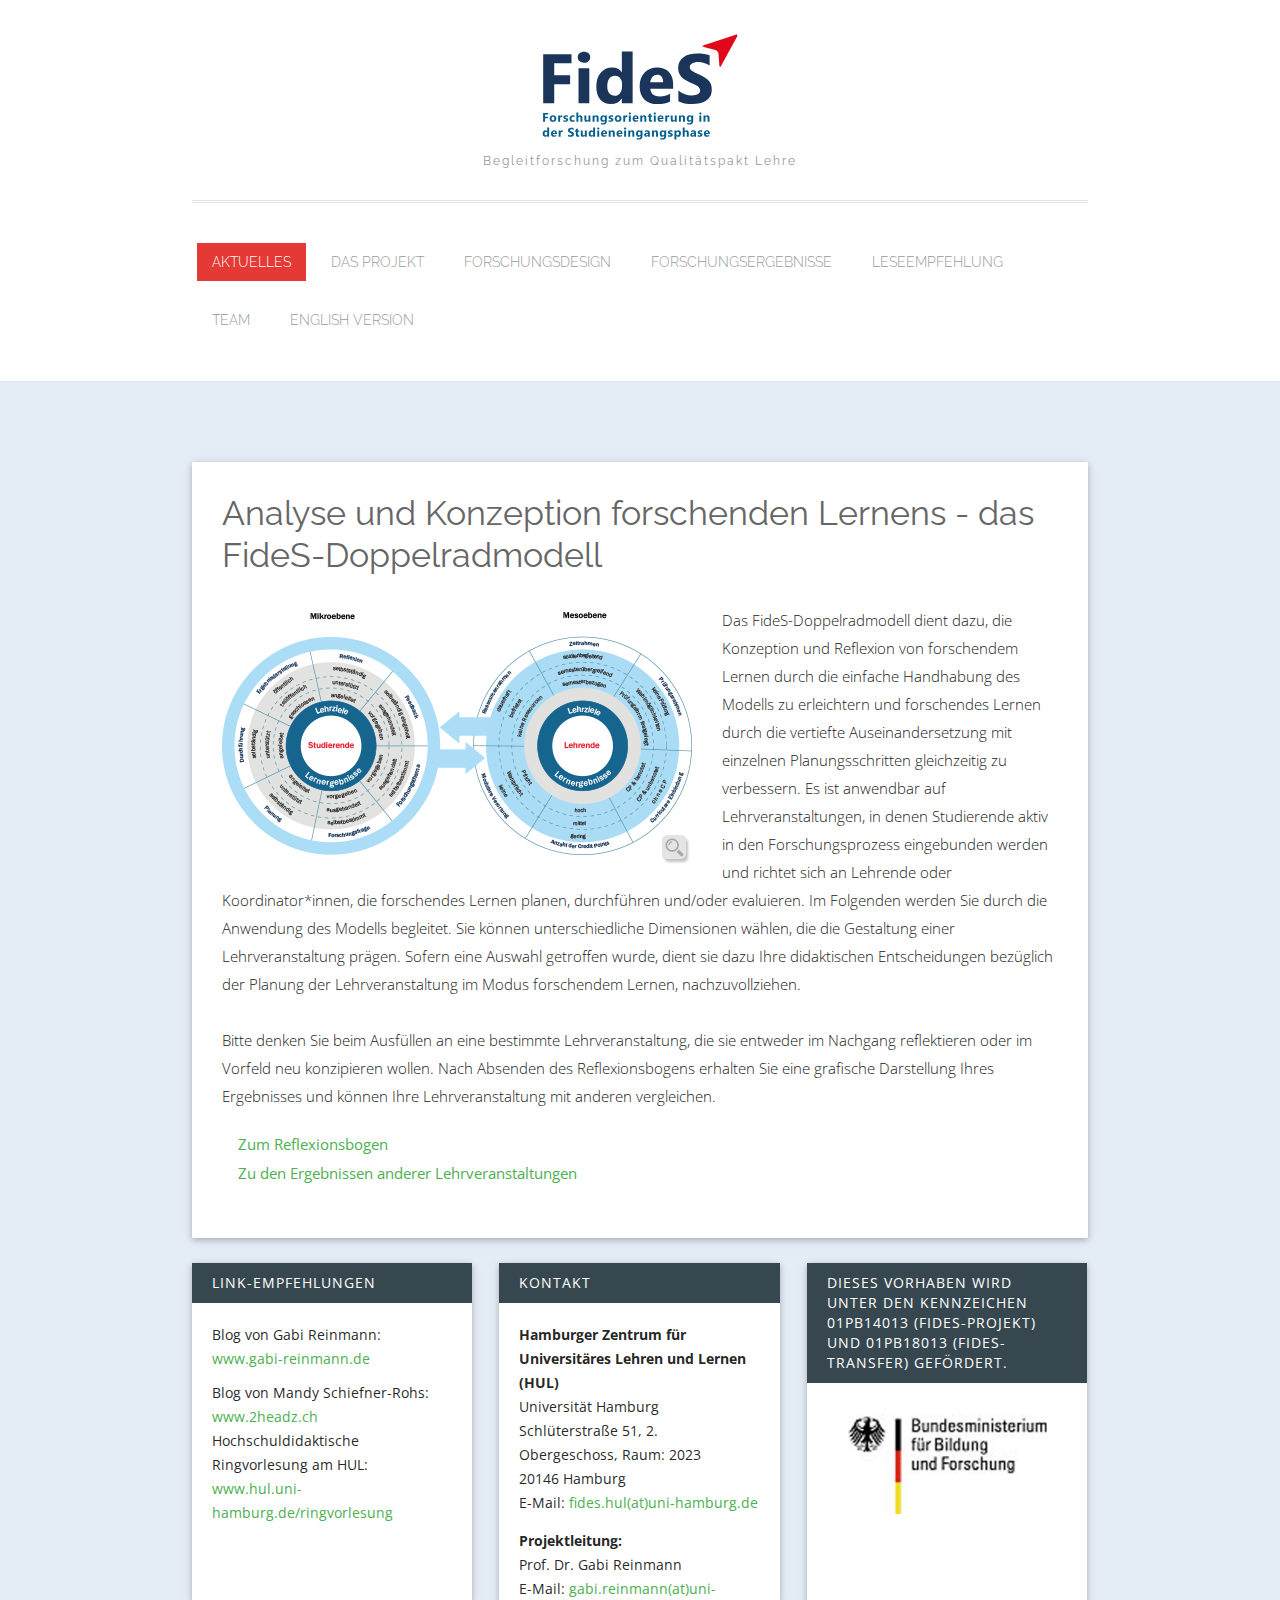
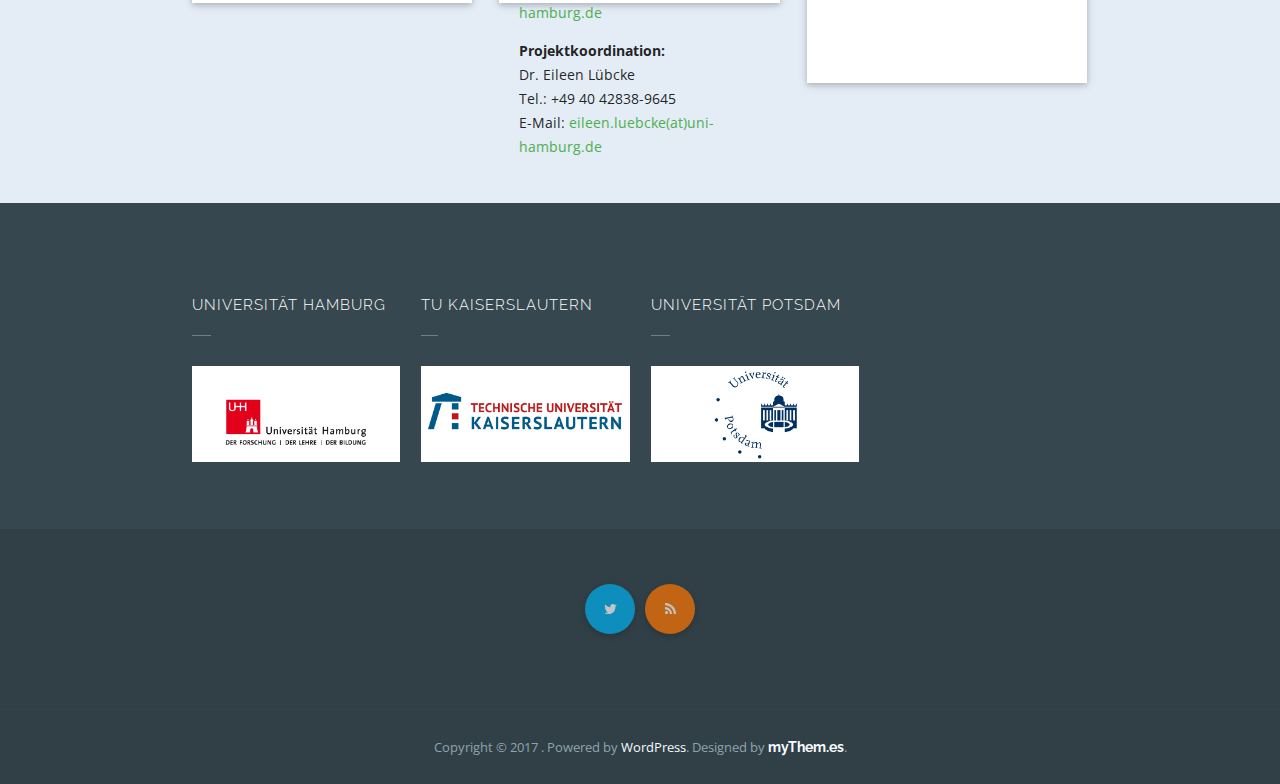
==== commit c256c75c: "close issue #4 and partly #1 and #2" ====
--- a/index.html
+++ b/index.html
@@ -214,11 +214,11 @@
 				</div> --> <!-- language toogle -->
 
 				<p><a href="img/kreisgrafik.png" data-featherlight="image"><img src="img/kreisgrafik-s.png" class="ind-img"></a>Das FideS-Doppelradmodell dient dazu, die Konzeption und Reflexion von forschendem Lernen durch die einfache Handhabung des Modells zu erleichtern und forschendes Lernen durch die vertiefte Auseinandersetzung mit einzelnen Planungsschritten gleichzeitig zu verbessern. Es ist anwendbar auf Lehrveranstaltungen, in denen Studierende aktiv in den Forschungsprozess eingebunden werden und richtet sich an Lehrende oder Koordinator*innen, die forschendes Lernen planen, durchführen und/oder evaluieren.
-Im Folgenden werden Sie durch die Anwendung des Modells begleitet. Sie können unterschiedliche Dimensionen wählen, die die Gestaltung einer Lehrveranstaltung prägen. Die Auswahl dient dazu, die didaktischen Entscheidungen, die sich bei der Planung einer Lehrveranstaltung im Modus forschenden Lernens treffen, nachzuvollziehen.
-<br><br>Bitte denken Sie beim Ausfüllen an eine bestimmte Lehrveranstaltung, die sie entweder im Nachgang reflektieren oder im Vorfeld neu konzipieren wollen. Nach Absenden des Fragebogens erhalten Sie eine grafische Darstellung Ihres Ergebnisses und können Ihre Lehrveranstaltung mit anderen vergleichen.</p>
+Im Folgenden werden Sie durch die Anwendung des Modells begleitet. Sie können unterschiedliche Dimensionen wählen, die die Gestaltung einer Lehrveranstaltung prägen. Sofern eine Auswahl getroffen wurde, dient sie dazu Ihre didaktischen Entscheidungen bezüglich der Planung der Lehrveranstaltung im Modus forschendem Lernen, nachzuvollziehen.
+<br><br>Bitte denken Sie beim Ausfüllen an eine bestimmte Lehrveranstaltung, die sie entweder im Nachgang reflektieren oder im Vorfeld neu konzipieren wollen. Nach Absenden des Reflexionsbogens erhalten Sie eine grafische Darstellung Ihres Ergebnisses und können Ihre Lehrveranstaltung mit anderen vergleichen.</p>
 					
 					
- <a href="mikroger.php" class="poll-link"> Zum Fragebogen </a> 	<br>				
+ <a href="mikroger.php" class="poll-link"> Zum Reflexionsbogen </a> 	<br>
  <a href="mikrodisplayger.php" class="results-link"> Zu den Ergebnissen anderer Lehrveranstaltungen </a> 
 
 
@@ -265,7 +265,7 @@
 				</div>
 			</div>
 			
-			<div id="text-6" class="widget widget_text"><h4 class="widget-title">Dieses Vorhaben wird unter dem Förderkennzeichen 01PB14013A</h4>			
+			<div id="text-6" class="widget widget_text"><h4 class="widget-title">Dieses Vorhaben wird unter den Kennzeichen 01PB14013 (FideS-Projekt) und 01PB18013 (FideS-Transfer) gefördert.</h4>
 				<div class="textwidget"> 
 					<a href="http://www.hochschulforschung-bmbf.de/de/1622.php"><img src="img/BMBF_angepasst.jpg"> </a> 
 
--- a/css/blog.css
+++ b/css/blog.css
@@ -0,0 +1,962 @@
+
+.content{
+    padding-top : 80px;
+    padding-bottom : 80px;
+}
+.content.no-padding-top{
+    padding-top : 0px;
+}
+.content.no-padding-bottom{
+    padding-bottom : 0px;
+}
+
+.content > .container > .row > .col-lg-12{
+    min-height: 0px;
+}
+
+.mythemes-page-header{
+    background-color: #ffffff;
+}
+.mythemes-page-header .row{
+    margin-bottom: 0px;
+}
+.mythemes-page-header h1,
+.mythemes-page-header nav{
+    font-family: "Open Sans", Helvetica, Arial, sans-serif, serif;
+    font-weight: normal;
+
+    margin-top: 0px;
+    text-align: left;
+}
+.mythemes-page-header h1{
+    margin-top: 0px;
+    margin-bottom: 0px;
+}
+.mythemes-page-header nav{
+    display: block;
+    background-color: transparent;
+    height: auto;
+    min-height: 24px;
+    line-height: 24px;
+    margin-left: 3px;
+    box-shadow: none;
+}
+.mythemes-page-header nav{
+    font-size: 13px;
+}
+.mythemes-page-header nav i{
+    display: inline-block;
+    font-size: 13px;
+    height: 18px;
+    line-height: 18px;
+}
+.mythemes-page-header nav ul{
+    display: inline-block;
+}
+.mythemes-page-header nav a{
+    display: inline-block;
+    color: #000000;
+    font-size: 13px;
+    padding: 0px;
+    line-height: 18px;
+    margin-top: 3px;
+    margin-bottom: 3px;
+}
+.mythemes-page-header nav a:hover{
+    text-decoration: underline;
+}
+.mythemes-page-header nav li:hover,
+.mythemes-page-header nav a:hover{
+    background-color: transparent;
+}
+.mythemes-page-header nav li{
+    color: #666666;
+    text-shadow: 1px 1px rgba( 255, 255, 255, 0.5 );
+}
+.mythemes-page-header nav.mythemes-nav-inline li{
+    padding: 0px;
+    font-style: 13px;
+    line-height: 24px;
+}
+.mythemes-page-header nav li:first-child:before{
+    content: '';
+    padding: 0px;
+}
+.mythemes-page-header .mythemes-author-avatar div.author-details{
+    text-align: center;
+}
+
+.mythemes-page-header .mythemes-author-avatar img{
+    border: 5px solid #ffffff;
+    display: block;
+    margin: 0px auto 0px auto;
+
+    -webkit-border-radius: 3px;
+       -moz-border-radius: 3px;
+            border-radius: 3px;
+
+    -webkit-box-shadow: 0px 0px 10px rgba( 0, 0, 0, 0.15 );
+       -moz-box-shadow: 0px 0px 10px rgba( 0, 0, 0, 0.15 );
+            box-shadow: 0px 0px 10px rgba( 0, 0, 0, 0.15 );
+}
+.mythemes-page-header .mythemes-author-avatar span.found-posts{
+    display: inline-block;
+    background: #303030;
+    color: #ffffff;
+    font-style: italic;
+    padding: 4px 15px;
+    margin: 5px 0px 0px 0px;
+
+    -webkit-border-radius: 3px;
+       -moz-border-radius: 3px;
+            border-radius: 3px;
+}
+.mythemes-page-header nav li:before{
+    content: '\eaa1';
+    color: rgba( 0, 0, 0, 0.5 );
+
+    font-family: fontello;
+    font-size: 15px;
+
+    padding: 0px 8px;
+}
+.mythemes-page-header div.mythemes-posts-found{
+    text-align: center;
+}
+.mythemes-page-header div.mythemes-posts-found div.found-details{
+    margin-top: 25px;
+}
+.mythemes-page-header div.mythemes-posts-found span{
+    color: #999999;
+
+    font-family: Raleway, sans-serif, Arial, serif;
+    font-size: 26px;
+
+    font-style: normal;
+    font-variant: normal;
+    font-weight: normal;
+}
+
+@media only screen and (max-width : 600px) {
+    .mythemes-page-header h1,
+    .mythemes-page-header nav{
+        text-align: center;
+        margin-bottom: 0px;
+    }
+    .mythemes-page-header div.mythemes-author-avatar{
+        padding-top: 20px;
+    }
+    .mythemes-page-header div.mythemes-posts-found{
+        padding-top: 5px;   
+    }
+}
+/* RESPONSIVE RULES */
+@media (min-width: 1200px ){
+}
+@media ( min-width: 980px ) and (max-width: 1199px ){
+}
+@media ( min-width: 768px ) and ( max-width: 979px ){
+    article{
+        border-bottom: 0px;
+    }
+}
+
+.content .container section{
+    min-height: 1px;
+}
+
+body.single section article,
+.mythemes-classic > article{
+    background: #ffffff;
+
+    padding: 30px 30px 50px 30px;
+    margin-top: 20px;
+
+    -webkit-box-shadow: 0 2px 5px 0 rgba(0, 0, 0, 0.16), 0 2px 10px 0 rgba(0, 0, 0, 0.12);
+       -moz-box-shadow: 0 2px 5px 0 rgba(0, 0, 0, 0.16), 0 2px 10px 0 rgba(0, 0, 0, 0.12);
+            box-shadow: 0 2px 5px 0 rgba(0, 0, 0, 0.16), 0 2px 10px 0 rgba(0, 0, 0, 0.12);
+}
+body.single section article,
+.mythemes-classic > article:first-child{
+    margin-top: 0px;
+}
+
+section.col-lg-9 div.mythemes-page{
+    background: #ffffff;
+
+    padding: 50px 30px;
+}
+
+.hentry,
+article{
+    word-wrap: break-word;
+    -webkit-hyphens: auto;
+    -moz-hyphens: auto;
+    hyphens: auto;
+}
+
+.hentry img,
+.hentry div[id^="attachment"],
+article img,
+article div[id^="attachment"]{
+    max-width: 100% !important;
+    height: auto !important;
+}
+.hentry embed,
+.hentry iframe,
+article embed,
+article iframe{
+    max-width: 100% !important;
+}
+
+.hentry .mejs-container,
+.hentry .mejs-embed,
+.hentry .mejs-embed body,
+.hentry .mejs-container .mejs-controls{
+    background-color: #37474f;
+}
+
+.hentry .mejs-controls .mejs-time-rail .mejs-time-current{
+    background-color: #66bb6a;
+}
+div.wp-playlist.wp-audio-playlist.wp-playlist-light{
+    border: 1px solid #f0f0f0;
+}
+article .post-thumbnail{
+    background-position: center top;
+
+    margin-bottom: 35px;
+    max-height: 360px;
+    overflow: hidden;
+
+    -webkit-transition: all 0.3s linear;
+       -moz-transition: all 0.3s linear;
+         -o-transition: all 0.3s linear;
+        -ms-transition: all 0.3s linear;
+            transition: all 0.3s linear;
+}
+article .post-thumbnail .valign-bottom-cell-wrapper{
+    background-color: rgba( 0, 0, 0, 0.2 );
+
+    height: auto;
+    padding: 0px;
+
+    -webkit-transition: all 0.3s linear;
+       -moz-transition: all 0.3s linear;
+         -o-transition: all 0.3s linear;
+        -ms-transition: all 0.3s linear;
+            transition: all 0.3s linear;
+}
+article .post-thumbnail:hover .valign-bottom-cell-wrapper{
+    background-color: rgba( 0, 0, 0, 0.6 );
+}
+article .post-thumbnail figcaption{
+    background-color: transparent;
+    color: rgba( 255, 255, 255, 0.8 );
+
+    -webkit-transition: all 0.3s linear;
+       -moz-transition: all 0.3s linear;
+         -o-transition: all 0.3s linear;
+        -ms-transition: all 0.3s linear;
+            transition: all 0.3s linear;
+}
+article .post-thumbnail:hover footer{
+    color: rgba( 255, 255, 255, 1.0 );
+}
+article div.post-content{
+    padding-top: 20px;
+}
+
+.hentry .post-thumbnail img,
+article .post-thumbnail img{
+    display: block;
+    position: relative;
+    max-width: 100% !important;
+    width: auto !important;
+    height: auto !important;
+    margin: 0px;
+}
+.mythemes-classic article h2.post-title{
+    margin-top: 0px;
+    margin-bottom: 10px;
+}
+.mythemes-classic article h2 a{
+    color: #666666;
+}
+.mythemes-classic article h2 a:hover{
+    color: #212121;
+
+    text-decoration: underline;
+}
+.hentry,
+.hentry p,
+article p{
+    font-family: "Open Sans", sans-serif, Arial, serif;
+    font-weight: 300;
+    color: #212121;
+    font-size: 15px;
+    line-height: 28px;
+}
+.hentry p,
+article p{
+    margin: 20px 0px 20px 0px;
+}
+.mythemes-classic .hentry p + div.clearfix,
+.mythemes-classic article p + div.clearfix{
+    margin-top: -20px;
+}
+.post-content > p:first-child,
+.hentry > p:first-child,
+article > p:first-child{
+    margin-top: 0px;
+}
+.post-content > p:last-child,
+.hentry > p:last-child,
+article > p:last-child{
+    margin-bottom: 0px;
+}
+article > div.meta + form > p:first-child,
+article > div.meta + p{
+    margin-top: 0px;
+}
+.post-content > form > p:first-child{
+    margin-top: 0px;
+}
+
+section.s12.m12.l9.mythemes-classic .hentry.mythemes-page{
+    padding-right: 30px;
+}
+aside + section.s12.m12.l9.mythemes-classic .hentry.mythemes-page{
+    padding-left: 30px;
+    padding-right: 0px;
+}
+
+@media only screen and ( max-width: 992px ){
+    aside + section.s12.m12.l9.mythemes-classic .hentry.mythemes-page,
+    section.s12.m12.l9.mythemes-classic .hentry.mythemes-page{
+        padding-left: 0px;
+        padding-right: 0px;       
+    }
+}
+
+/* META */
+article div.meta{
+    font-family: "Open Sans", Helvetica, Arial, sans-serif, serif;
+    font-size: 12px;
+
+    line-height: 16px;
+
+    margin: 0px;
+
+    text-transform: uppercase;
+}
+article div.meta a{
+    display: inline-block;
+
+    padding: 5px 12px;
+}
+
+article div.meta ul.post-categories{
+    list-style: none;
+    display: inline-block;
+    margin: 0px 5px 0px 0px;
+    padding: 0px;
+}
+article div.meta ul.post-categories li{
+    display: inline-block;
+    margin: 3px 0px;
+    padding: 0px;
+}
+
+article div.meta ul.post-categories li a{
+    background-color: #4caf50;
+    color: #ffffff;
+
+    padding: 5px 12px;
+    margin: 0px;
+
+    -webkit-user-select: none;
+       -moz-user-select: none;
+        -ms-user-select: none;
+            user-select: none;
+
+    -webkit-tap-highlight-color: transparent;
+
+    vertical-align: middle;
+    z-index: 1;
+
+    will-change: opacity, transform;
+
+    -webkit-transition: all .3s ease-out;
+       -moz-transition: all .3s ease-out;
+         -o-transition: all .3s ease-out;
+        -ms-transition: all .3s ease-out;
+            transition: all .3s ease-out;
+}
+article div.meta ul.post-categories li a:hover{
+    background-color: #43a047;
+    color: #ffffff;
+
+    -webkit-box-shadow: 0 5px 11px 0 rgba(0,0,0,0.18),0 4px 15px 0 rgba(0,0,0,0.15);
+       -moz-box-shadow: 0 5px 11px 0 rgba(0,0,0,0.18),0 4px 15px 0 rgba(0,0,0,0.15);
+            box-shadow: 0 5px 11px 0 rgba(0,0,0,0.18),0 4px 15px 0 rgba(0,0,0,0.15);
+}
+
+article div.meta ul.post-categories li a:before{
+    content: '\ef65';
+    margin-right: 9px;
+    font-family: "fontello";
+    font-size: 12px;
+    font-style: normal;
+    font-weight: normal;
+    font-variant: normal;
+    float: left;
+    speak: none;
+    text-align: center;
+    text-decoration: inherit;
+    text-transform: none;
+}
+
+article div.meta time,
+article div.meta > a.author,
+article div.meta > a.comments{
+    color: #989898;
+    margin: 5px 0px;
+
+    -webkit-transition: all .3s ease-out;
+       -moz-transition: all .3s ease-out;
+         -o-transition: all .3s ease-out;
+        -ms-transition: all .3s ease-out;
+            transition: all .3s ease-out;
+}
+article div.meta time{
+    display: block;
+    margin-left: 5px;
+    margin-top: 15px;
+    margin-bottom: 15px;
+}
+article div.meta time i{
+    margin-right: 9px;
+}
+article div.meta > a.author i{
+    margin-right: 9px;
+}
+article div.meta > a.comments i{
+    margin-right: 9px;
+}
+article div.meta > a.author,
+article div.meta > a.comments{
+    -webkit-user-select: none;
+       -moz-user-select: none;
+        -ms-user-select: none;
+            user-select: none;
+
+    -webkit-tap-highlight-color: transparent;
+
+    vertical-align: middle;
+    z-index: 1;
+
+    will-change: opacity, transform;
+
+    -webkit-transition: all .3s ease-out;
+       -moz-transition: all .3s ease-out;
+         -o-transition: all .3s ease-out;
+        -ms-transition: all .3s ease-out;
+            transition: all .3s ease-out;
+}
+article div.meta > a.author:hover,
+article div.meta > a.comments:hover{
+    -webkit-box-shadow: 0 5px 11px 0 rgba(0,0,0,0.18),0 4px 15px 0 rgba(0,0,0,0.15);
+       -moz-box-shadow: 0 5px 11px 0 rgba(0,0,0,0.18),0 4px 15px 0 rgba(0,0,0,0.15);
+            box-shadow: 0 5px 11px 0 rgba(0,0,0,0.18),0 4px 15px 0 rgba(0,0,0,0.15);
+}
+article div.meta > a.comments span{
+    color: #989898;
+
+    -webkit-transition: all 0.5s linear;
+       -moz-transition: all 0.5s linear;
+        -ms-transition: all 0.5s linear;
+         -o-transition: all 0.5s linear;
+            transition: all 0.5s linear;
+}
+article div.meta > a.author:hover{
+    color: #454545;
+}
+article div.meta > a.comments:hover{
+    color: #454545;
+}
+
+/* MORE LINK */
+article a.more-link{
+    background: #455a64;
+
+    color: rgba( 255, 255, 255, 0.8  );
+    display: block;
+
+    font-family: Raleway, sans-serif, Arial, serif;
+    font-size: 13px;
+    font-weight: 300;
+
+    padding: 5px 28px;
+
+    float: left;
+
+    margin: 10px auto 0px auto;
+    text-transform: uppercase;
+
+    -webkit-border-radius: 0px;
+       -moz-border-radius: 0px;
+            border-radius: 0px;
+
+    -webkit-transition: all .3s ease-out;
+       -moz-transition: all .3s ease-out;
+         -o-transition: all .3s ease-out;
+        -ms-transition: all .3s ease-out;
+            transition: all .3s ease-out;
+}
+article a.more-link:hover{
+    background: #37474f;
+    color: rgba( 255, 255, 255, 1.0  );
+
+    -webkit-box-shadow: 0 5px 11px 0 rgba(0,0,0,0.18),0 4px 15px 0 rgba(0,0,0,0.15);
+       -moz-box-shadow: 0 5px 11px 0 rgba(0,0,0,0.18),0 4px 15px 0 rgba(0,0,0,0.15);
+            box-shadow: 0 5px 11px 0 rgba(0,0,0,0.18),0 4px 15px 0 rgba(0,0,0,0.15);
+}
+
+.mythemes-post-social{
+    float: right;
+    height: 42px;
+    margin-top: 10px;
+}
+
+.mythemes-post-social span.mythemes-post-views{
+    background-color: #ededed;
+
+    color: #666666;
+
+    display: inline-block;
+
+    font-size: 11px;
+    float: right;
+
+    height: 42px;
+    
+    padding: 5px;
+
+    text-transform: uppercase;
+    text-align: left;
+    letter-spacing: 1px;
+
+    -webkit-border-radius: 3px;
+       -moz-border-radius: 3px;
+            border-radius: 3px;
+}
+.mythemes-post-social span.mythemes-post-views span{
+    font-family: "Open Sans", sans-serif, Arial, serif;
+    line-height: 13px;
+    margin-left: 3px;
+}
+
+.mythemes-post-social span.mythemes-post-views strong{
+    color: #000000;
+    font-family: "Open Sans", Helvetica, Arial, sans-serif, serif;
+    font-weight: 600;
+    font-size: 13px;
+    line-height: 15px;
+    display: block;
+    margin-bottom: 0px;
+    letter-spacing: 0px;
+    text-align: center;
+}
+
+/* TERMS */
+body.single section div.post-meta-terms{
+    background-color: #ffffff;
+    margin: 20px 0px;
+    padding: 20px 30px;
+
+    -webkit-box-shadow: 0 2px 5px 0 rgba(0, 0, 0, 0.16), 0 2px 10px 0 rgba(0, 0, 0, 0.12);
+       -moz-box-shadow: 0 2px 5px 0 rgba(0, 0, 0, 0.16), 0 2px 10px 0 rgba(0, 0, 0, 0.12);
+            box-shadow: 0 2px 5px 0 rgba(0, 0, 0, 0.16), 0 2px 10px 0 rgba(0, 0, 0, 0.12);
+}
+
+body.single section div.post-meta-tags a,
+body.single section div.post-meta-tags span{
+    font-family: Helvetica, Arial,sans-serif;
+    font-size: 11px;
+    font-variant: normal;
+    font-style: normal;
+    font-weight: normal;
+
+    float: left;
+
+    line-height: 17px;
+
+    color: #ffffff;
+
+    display: inline-block;
+
+    padding: 6px 12px 6px 12px;
+    margin: 2px 3px;
+
+    text-transform: uppercase;
+}
+body.single section div.post-meta-tags span{
+    background-color: #37474f;
+    height: auto;
+}
+
+body.single section div.post-meta-tags a{
+    background-color: #4caf50;
+
+    -webkit-user-select: none;
+       -moz-user-select: none;
+        -ms-user-select: none;
+            user-select: none;
+
+    -webkit-tap-highlight-color: transparent;
+
+    vertical-align: middle;
+    z-index: 1;
+
+    will-change: opacity, transform;
+
+    -webkit-transition: all .3s ease-out;
+       -moz-transition: all .3s ease-out;
+         -o-transition: all .3s ease-out;
+        -ms-transition: all .3s ease-out;
+            transition: all .3s ease-out;
+}
+body.single section div.post-meta-tags a:hover{
+    background-color: #37474f;
+
+    -webkit-box-shadow: 0 5px 11px 0 rgba(0,0,0,0.18),0 4px 15px 0 rgba(0,0,0,0.15);
+       -moz-box-shadow: 0 5px 11px 0 rgba(0,0,0,0.18),0 4px 15px 0 rgba(0,0,0,0.15);
+            box-shadow: 0 5px 11px 0 rgba(0,0,0,0.18),0 4px 15px 0 rgba(0,0,0,0.15);
+}
+
+body.single section div.post-meta-tags span,
+body.single section div.post-meta-tags span i,
+body.single section div.post-meta-tags span i:before{
+    font-size: 13px;
+}
+
+body.single section div.post-meta-tags span i{
+    margin: 0px;
+}
+
+/* STICKY */
+article.sticky .post-thumbnail{
+    margin-bottom: 0px;
+}
+.mythemes-classic article.sticky{
+    padding-bottom: 30px;
+}
+article.sticky div.post-content{
+    background-color: #f9f9f9;
+    padding: 20px;
+    margin-top: 20px;
+}
+article.sticky div.post-content p{
+    color: #666666;
+    font-size: 14px;
+
+}
+
+
+/* PAGINATION */
+div.pagination{
+    width: 100%;
+
+    margin-bottom: 0px;
+
+    -webkit-border-radius: 0px;
+       -moz-border-radius: 0px;
+            border-radius: 0px;
+}
+div.comments-list div.pagination{
+    padding: 0px;
+} 
+div.pagination nav{
+    background-color: transparent;
+    height: 40px;
+    line-height: inherit;
+
+    box-shadow: none;
+}
+div.pagination.aligncenter.comments{
+    margin: 0px 0px 20px 0px;
+}
+div.pagination nav ul{
+    display: inline-block;
+    padding: 0px;
+    margin: 0px;
+}
+div.pagination nav ul li{
+    float: left;
+    padding: 0px;
+    margin: 0px 0px 0px 7px;
+}
+div.pagination.aligncenter.comments a,
+div.pagination.aligncenter.comments span{
+    margin: 0px 0px 0px 7px;
+    font-size: 13px;
+    line-height: 24px;
+}
+div.pagination.aligncenter.comments a:first-child,
+div.pagination.aligncenter.comments span:first-child{
+    margin: 0px;   
+}
+div.pagination nav ul > li:first-child{
+    margin: 0px;
+}
+div.pagination nav a{
+    background-color: #4caf50;
+    color: #ffffff;
+
+    -webkit-box-shadow: 0 2px 5px 0 rgba(0,0,0,0.16),0 2px 10px 0 rgba(0,0,0,0.12);
+       -moz-box-shadow: 0 2px 5px 0 rgba(0,0,0,0.16),0 2px 10px 0 rgba(0,0,0,0.12);
+            box-shadow: 0 2px 5px 0 rgba(0,0,0,0.16),0 2px 10px 0 rgba(0,0,0,0.12);
+}
+
+div.pagination nav a:hover{
+    -webkit-box-shadow: 0 5px 11px 0 rgba(0,0,0,0.18),0 4px 15px 0 rgba(0,0,0,0.15);
+       -moz-box-shadow: 0 5px 11px 0 rgba(0,0,0,0.18),0 4px 15px 0 rgba(0,0,0,0.15);
+            box-shadow: 0 5px 11px 0 rgba(0,0,0,0.18),0 4px 15px 0 rgba(0,0,0,0.15);
+}
+
+div.pagination nav span{
+    background-color: #ffffff;
+    color: #454545;
+}
+div.pagination nav span{
+    background-color: #ffffff;
+}
+div.pagination nav span,
+div.pagination nav a{
+    display: inline-block;
+
+    font-family: Raleway, sans-serif, Arial, serif;
+    font-style: bold;
+    font-variant: bold;
+    font-weight: bold;
+
+    padding: 8px 16px;
+
+    text-transform: uppercase;
+}
+div.pagination nav ul li span,
+div.pagination nav ul li a{
+    display: block;
+    font-weight: bold;
+    width: 100%;
+    height: 100%;
+    text-align: center;
+ }
+div.pagination nav a i{
+    font-size: 1rem;
+    line-height: 1.2rem;
+    height:  1.2rem;
+    display: inline-block;
+}
+div.pagination nav a i.mythemes-icon-left-open-1{
+    margin-right: 10px;
+}
+
+div.pagination nav a i.mythemes-icon-right-open-1{
+    margin-left: 10px;
+}
+
+div.mythemes-paged-post{
+    padding-top: 20px;
+
+}
+div.mythemes-paged-post span{
+    color: #000000;
+    font-family: Helvetica, Arial,sans-serif;
+    font-size: 11px;
+
+    font-variant: normal;
+    font-style: normal;
+    font-weight: normal;
+
+    line-height: 17px;
+
+    text-transform: uppercase;
+}
+div.mythemes-paged-post span.mythemes-pagination-title{
+    color: #666666;
+    padding: 6px 0px 6px 0px;
+    margin: 2px 3px;
+}
+div.mythemes-paged-post > span.mythemes-pagination-item{
+    color: #000000;
+
+    font-style: bold;
+    font-variant: bold;
+    font-weight: bold;
+
+
+    padding: 6px 15px;
+    margin: 2px 1px;
+
+    -webkit-border-radius: 3px;
+       -moz-border-radius: 3px;
+            border-radius: 3px;
+}
+div.mythemes-paged-post > a > span{
+    background-color: #ffffff;
+    color: #666666;
+
+    padding: 6px 15px;
+    margin: 2px 1px;
+
+    -webkit-border-radius: 3px;
+       -moz-border-radius: 3px;
+            border-radius: 3px;
+
+    -webkit-transition: all 0.5s linear;
+       -moz-transition: all 0.5s linear;
+        -ms-transition: all 0.5s linear;
+         -o-transition: all 0.5s linear;
+            transition: all 0.5s linear;
+}
+div.mythemes-paged-post > a:hover > span{
+    background-color: #26ad60;
+    color: #ffffff;
+}
+
+h1.error-404{
+    font-size: 200px;
+    text-align: center;
+    margin-top: 0px;
+}
+big.error-404-message{
+    color: #adadad;
+    display: block;
+    font-size: 72px;
+    line-height: 80px;
+    margin-bottom: 60px;
+    text-align: center;    
+}
+
+p.error-404-description{
+    color: #999999;
+
+    display: block;
+    font-size: 16px;
+    line-height: 26px;
+
+    max-width: 80%;
+    margin-left: auto;
+    margin-right: auto;
+
+    text-align: center;
+}
+
+div.error-404-search{
+    background: #ffffff;
+    display: block;
+
+    padding: 10px 20px;
+
+    margin-top: 60px;
+    margin-left: auto;
+    margin-right: auto;
+
+    max-width: 350px;
+
+    -webkit-border-radius: 3px;
+       -moz-border-radius: 3px;
+            border-radius: 3px;
+}
+
+div.error-404-search input[type="text"]{
+    width: calc( 100% - 55px );
+    width: -webkit-calc( 100% - 55px );
+    padding: 5px 12px;
+    height: 32px;
+}
+div.error-404-search button{
+    background-color: #26ad60;
+}
+div.error-404-search button:hover{
+    background-color: #00aeef;
+}
+
+div.error-404-search div#searchbox{
+    text-align: center;
+}
+
+/* RESPONSIVE RULES */
+@media (min-width: 1200px ){
+    h1.error-404{
+        font-size: 200px;
+    }
+    big.error-404-message{
+        font-size: 72px;
+        line-height: 80px;
+    }
+
+    p.error-404-description{
+        font-size: 16px;
+        line-height: 26px;
+        max-width: 60%;
+    }
+}
+@media ( min-width: 992px ) and (max-width: 1199px ){
+    h1.error-404{
+        font-size: 180px;
+    }
+    big.error-404-message{
+        font-size: 62px;
+        line-height: 70px;
+    }
+    p.error-404-description{
+        font-size: 15px;
+        line-height: 25px;
+        max-width: 70%;
+    }
+}
+@media ( min-width: 768px ) and ( max-width: 991px ){
+    h1.error-404{
+        font-size: 160px;
+    }
+    big.error-404-message{
+        font-size: 52px;
+        line-height: 60px;
+    }
+    p.error-404-description{
+        font-size: 14px;
+        line-height: 24px;
+        max-width: 80%;
+    }
+}
+@media ( min-width: 481px ) and ( max-width: 767px ){
+    h1.error-404{
+        font-size: 140px;
+    }
+    big.error-404-message{
+        font-size: 42px;
+        line-height: 50px;
+    }
+    p.error-404-description{
+        font-size: 13px;
+        line-height: 24px;
+        max-width: 90%;
+    }
+}
+@media ( max-width: 480px ){
+    h1.error-404{
+        font-size: 120px;
+    }
+    big.error-404-message{
+        font-size: 32px;
+        line-height: 40px;
+    }
+    p.error-404-description{
+        font-size: 13px;
+        line-height: 24px;
+        max-width: 100%;
+    }
+}--- a/css/effects.css
+++ b/css/effects.css
@@ -0,0 +1,172 @@
+/* ITEMS */
+.overflow-wrapper{
+    display: block;
+    position: relative;
+    overflow: hidden;
+}
+.img-background{
+    background-position: center center;
+    background-repeat: no-repeat;
+}
+/* ROTATE & SCALE IMAGE */
+.effect-scale,
+.effect-rotate,
+.effect-scale-rotate{
+    -webkit-transition: all 0.3s linear;
+    -moz-transition: all 0.3s linear;
+    -o-transition: all 0.3s linear;
+    -ms-transition: all 0.3s linear;
+    transition: all 0.3s linear;
+}
+*:hover  > .effect-scale{
+    -webkit-transform: scale(1.2);
+    -moz-transform: scale(1.2);
+    -o-transform: scale(1.2);
+    -ms-transform: scale(1.2);
+    transform: scale(1.2);
+}
+*:hover > .effect-rotate{
+    -webkit-transform: rotate(5deg);
+    -moz-transform: rotate(5deg);
+    -o-transform: rotate(5deg);
+    -ms-transform: rotate(5deg);
+    transform: rotate(5deg);
+}
+*:hover > .effect-scale-rotate{
+    -webkit-transform: scale(1.2) rotate(5deg);
+       -moz-transform: scale(1.2) rotate(5deg);
+         -o-transform: scale(1.2) rotate(5deg);
+        -ms-transform: scale(1.2) rotate(5deg);
+            transform: scale(1.2) rotate(5deg);
+}
+
+/* VERTICAL ALIGN CENTER */
+.valign-cell-wrapper{
+    position: absolute;
+        
+    top: 0;
+    left: 0;
+    
+    width: 100%;
+    height: 100%;
+    
+    -webkit-transition: all 0.3s linear;
+    -moz-transition: all 0.3s linear;
+    -ms-transition: all 0.3s linear;
+    -o-transition: all 0.3s linear;
+    transition: all 0.3s linear;
+    
+    display: table;
+    
+    valign:middle;
+    vertical-align: central;
+    vertical-align: middle;
+    
+    text-align: center;
+    
+    /* align center */
+    display: -webkit-box;
+    display: -moz-box;
+    display: -ms-flexbox;
+    display: -webkit-flex;
+    display: flex;
+    
+    -webkit-flex-direction: row;
+    -ms-flex-direction: row;
+    flex-direction: row;
+    -webkit-box-pack: center;
+    -moz-box-pack: center;
+    -webkit-justify-content: center;
+    -ms-flex-pack: center;
+    justify-content: center;
+    -webkit-box-align: center;
+    -moz-box-align: center;
+    -webkit-align-items: center;
+    -ms-flex-align: center;
+    align-items: center;
+}
+
+.valign-cell{
+    
+    text-align: center;
+
+    width:  100%;
+    padding: 0 10%;
+    
+    valign:middle;
+    vertical-align: central;
+    vertical-align: middle;
+}
+
+.valign-cell-wrapper.left,
+.valign-cell-wrapper.left .valign-cell{
+    text-align: left;
+}
+.valign-cell-wrapper.right,
+.valign-cell-wrapper.right .valign-cell{
+    text-align: right;
+}
+
+/* VERTICAL ALIGN CENTER */
+.valign-bottom-cell-wrapper{
+    position: absolute;
+        
+    bottom: 0;
+    left: 0;
+    
+    width: 100%;
+    height: 115px;
+    
+    -webkit-transition: all 0.3s linear;
+    -moz-transition: all 0.3s linear;
+    -ms-transition: all 0.3s linear;
+    -o-transition: all 0.3s linear;
+    transition: all 0.3s linear;
+    
+    display: table;
+    
+    valign:bottom;
+    vertical-align: bottom;
+    
+    text-align: center;
+    
+    /* align center */
+    display: -webkit-box;
+    display: -moz-box;
+    display: -ms-flexbox;
+    display: -webkit-flex;
+    display: flex;
+    
+    -webkit-flex-direction: row;
+    -ms-flex-direction: row;
+    flex-direction: row;
+    -webkit-box-pack: center;
+    -moz-box-pack: center;
+    -webkit-justify-content: center;
+    -ms-flex-pack: center;
+    justify-content: center;
+    -webkit-box-align: center;
+    -moz-box-align: center;
+    -webkit-align-items: center;
+    -ms-flex-align: center;
+    align-items: center;
+
+    z-index: 10001;
+}
+
+@media ( max-width: 767px ){
+    .valign-bottom-cell-wrapper{
+        height: 150px;
+    }
+}
+
+.valign-bottom-cell{
+    
+    text-align: center;
+
+    width:  100%;
+    padding: 0 10%;
+    
+    valign:bottom;
+    vertical-align: bottom;
+}--- a/css/elements.css
+++ b/css/elements.css
@@ -0,0 +1,980 @@
+div.mythemes-white{
+    background-color: #ffffff;
+}
+div.mythemes-white div.content{
+    padding-top: 75px;
+    padding-bottom: 15px;
+}
+aside.mythemes-header-items.hidden + div.row{
+    display: none;
+}
+
+
+/* CLASSIC POST VIEW */
+.mythemes-classic .post-thumbnail{
+    background-color: rgba( 0, 0, 0, 0 );
+
+    -webkit-transition: all 0.5s linear;
+       -moz-transition: all 0.5s linear;
+        -ms-transition: all 0.5s linear;
+         -o-transition: all 0.5s linear;
+            transition: all 0.5s linear;
+}
+
+.mythemes-classic .post-thumbnail figcaption{
+    font-weight: 300;
+    line-height: 18px;
+    padding-top: 15px;
+    padding-bottom: 15px;
+}
+.mythemes-classic .post-thumbnail:hover{
+    background-color: rgba( 0, 0, 0, 1.0 );
+}
+.mythemes-classic .post-thumbnail a.valign-cell-wrapper{
+    background-color: rgba( 0, 0, 0, 0 );
+
+    -webkit-transition: all 0.5s linear;
+       -moz-transition: all 0.5s linear;
+        -ms-transition: all 0.5s linear;
+         -o-transition: all 0.5s linear;
+            transition: all 0.5s linear;
+}
+
+img {
+  margin: 0px;
+  padding: 0px;
+  max-width: 100% !important;
+  height: auto !important;
+}
+.parallax{
+    background-attachment: fixed;
+    background-position: center;
+
+    -webkit-background-size: 0 0;
+       -moz-background-size: 0 0;
+        -ms-background-size: 0 0;
+         -o-background-size: 0 0;
+            background-size: 0 0;
+}
+.parallax img{
+    max-width: none !important;
+}
+body .gm-style img,
+body .mythemes-map-canvas img {
+  max-width: none !important;
+}
+iframe {
+  border: none;
+  margin: 0px;
+  padding: 0px;
+}
+
+
+/* DEFAULT GALLERY */
+body div.gallery img{
+    border: none !important;
+}
+body div.gallery dd.gallery-caption{
+    font-style: italic;
+    padding-top: 10px;
+    padding-bottom: 10px;
+}
+
+/* mythemes GALLERY */
+/* GENERAL */
+.mythemes-gallery {
+    position: relative;
+    margin: -10px;
+}
+.mythemes-gallery figure.mythemes-item {
+    margin: -10px;
+    padding: 10px;
+
+    position: relative;
+    margin: 0px;
+    float: left;
+    overflow: hidden;
+    text-align: center;
+    cursor: pointer;
+
+    -webkit-transition: all 0.3s easy-out;
+       -moz-transition: all 0.3s easy-out;
+        -ms-transition: all 0.3s easy-out;
+         -o-transition: all 0.3s easy-out;
+            transition: all 0.3s easy-out;
+}
+.mythemes-gallery figure.mythemes-item > div{
+    -webkit-box-shadow: 0 2px 5px 0 rgba(0, 0, 0, 0.16), 0 2px 10px 0 rgba(0, 0, 0, 0.12);
+       -moz-box-shadow: 0 2px 5px 0 rgba(0, 0, 0, 0.16), 0 2px 10px 0 rgba(0, 0, 0, 0.12);
+            box-shadow: 0 2px 5px 0 rgba(0, 0, 0, 0.16), 0 2px 10px 0 rgba(0, 0, 0, 0.12);
+
+    -webkit-transition: all 0.3s easy-out;
+       -moz-transition: all 0.3s easy-out;
+        -ms-transition: all 0.3s easy-out;
+         -o-transition: all 0.3s easy-out;
+            transition: all 0.3s easy-out;
+}
+.mythemes-gallery figure.mythemes-item:hover > div{
+    -webkit-box-shadow: 0 2px 10px 0 rgba(0, 0, 0, 0.22), 0 2px 15px 0 rgba(0, 0, 0, 0.18);
+       -moz-box-shadow: 0 2px 10px 0 rgba(0, 0, 0, 0.22), 0 2px 15px 0 rgba(0, 0, 0, 0.18);
+            box-shadow: 0 2px 10px 0 rgba(0, 0, 0, 0.22), 0 2px 15px 0 rgba(0, 0, 0, 0.18);
+}
+.mythemes-gallery figure.mythemes-item,
+.mythemes-gallery figure.mythemes-item::before,
+.mythemes-gallery figure.mythemes-item::after,
+.mythemes-gallery figure.mythemes-item:before,
+.mythemes-gallery figure.mythemes-item:after {
+    -moz-box-sizing: border-box;
+         box-sizing: border-box;
+}
+
+/* GALLERY COLUMNS SIZE */
+.mythemes-gallery.colls-1 figure {
+    width: 100%;
+}
+.mythemes-gallery.colls-2 figure {
+    width: 50%;
+}
+.mythemes-gallery.colls-3 figure {
+    width: 33.33333333%;
+}
+.mythemes-gallery.colls-4 figure {
+    width: 25%;
+}
+.mythemes-gallery.colls-5 figure {
+  width: 20%;
+}
+.mythemes-gallery.colls-6 figure {
+  width: 16.66666667%;
+}
+.mythemes-gallery.colls-7 figure {
+  width: 14.28571428%;
+}
+.mythemes-gallery.colls-8 figure {
+  width: 12.5%;
+}
+.mythemes-gallery.colls-9 figure {
+  width: 11.11111111%;
+}
+
+/* GENERAL SETTINGS */
+.mythemes-gallery figure.mythemes-item div.mythemes-thumbnail {
+    background: #3085a3;
+    position: relative;
+    overflow: hidden;
+}
+.mythemes-gallery figure.mythemes-item div.mythemes-thumbnail img {
+    position: relative;
+    display: block;
+    opacity: 0.8;
+}
+.mythemes-gallery figure.mythemes-item div.mythemes-thumbnail figcaption {
+    color: #ffffff;
+    text-transform: uppercase;
+
+    -webkit-backface-visibility: hidden;
+       -moz-backface-visibility: hidden;
+        -ms-backface-visibility: hidden;
+         -o-backface-visibility: hidden;
+            backface-visibility: hidden;
+}
+.mythemes-gallery figure.mythemes-item div.mythemes-thumbnail figcaption::before,
+.mythemes-gallery figure.mythemes-item div.mythemes-thumbnail figcaption::after {
+    pointer-events: none;
+}
+.mythemes-gallery figure.mythemes-item div.mythemes-thumbnail figcaption,
+.mythemes-gallery figure.mythemes-item div.mythemes-thumbnail figcaption > a {
+    position: absolute;
+    top: 0;
+    left: 0;
+    width: 100%;
+    height: 100%;
+}
+.mythemes-gallery figure.mythemes-item div.mythemes-thumbnail figcaption > a {
+    z-index: 1000;
+    text-indent: 200%;
+    white-space: nowrap;
+    font-size: 0;
+}
+.mythemes-gallery figure.mythemes-item div.mythemes-thumbnail figcaption h2,
+.mythemes-gallery figure.mythemes-item div.mythemes-thumbnail figcaption p {
+    color: #ffffff;
+}
+.mythemes-gallery figure.mythemes-item div.mythemes-thumbnail figcaption h2 {
+    word-spacing: 0.15em;
+    margin: 0px;
+}
+.mythemes-gallery figure.mythemes-item div.mythemes-thumbnail figcaption h2 span {
+    font-weight: 800;
+}
+.mythemes-gallery figure.mythemes-item div.mythemes-thumbnail figcaption p {
+    font-family: "Open Sans", sans-serif, Arial, serif;
+    letter-spacing: 1px;
+}
+
+
+/* HEADLINE */
+.mythemes-gallery figure.mythemes-item figcaption h2{
+    font-family: "Open Sans", Helvetica, Arial, sans-serif, serif;
+}
+.mythemes-gallery.colls-1 figure.mythemes-item figcaption h2 {
+    font-size: 26px;
+    line-height: 30px;
+}
+.mythemes-gallery.colls-2 figure.mythemes-item figcaption h2 {
+    font-size: 22px;
+    line-height: 26px;
+}
+.mythemes-gallery.colls-3 figure.mythemes-item figcaption h2 {
+    font-size: 18px;
+    line-height: 22px;
+}
+.mythemes-gallery.colls-4 figure.mythemes-item figcaption h2 {
+    font-size: 16px;
+    line-height: 18px;
+}
+.mythemes-gallery.colls-5 figure.mythemes-item figcaption h2 {
+    font-size: 14px;
+    line-height: 16px;
+}
+
+/* PARAGRAPHS */
+.mythemes-gallery.colls-1 figure.mythemes-item figcaption p {
+    font-size: 14px;
+    line-height: 16px;
+}
+.mythemes-gallery.colls-2 figure.mythemes-item figcaption p {
+    font-size: 13px;
+    line-height: 15px;
+}
+.mythemes-gallery.colls-3 figure.mythemes-item figcaption p {
+    font-size: 12px;
+    line-height: 14px;
+}
+.mythemes-gallery.colls-4 figure.mythemes-item figcaption p {
+    font-size: 11px;
+    line-height: 13px;
+}
+.mythemes-gallery.colls-5 figure.mythemes-item figcaption p {
+    font-size: 10px;
+    line-height: 12px;
+}
+
+
+/* HEADLINE */
+section.col-lg-9 .mythemes-gallery.colls-1 figure.mythemes-item figcaption h2 {
+    font-size: 30px;
+    line-height: 36px;
+}
+section.col-lg-9 .mythemes-gallery.colls-2 figure.mythemes-item figcaption h2 {
+    font-size: 24px;
+    line-height: 30px;
+}
+section.col-lg-9 .mythemes-gallery.colls-3 figure.mythemes-item figcaption h2 {
+    font-size: 20px;
+    line-height: 24px;
+}
+section.col-lg-9 .mythemes-gallery.colls-4 figure.mythemes-item figcaption h2 {
+    font-size: 16px;
+    line-height: 20px;
+}
+section.col-lg-9 .mythemes-gallery.colls-5 figure.mythemes-item figcaption h2 {
+    font-size: 14px;
+    line-height: 18px;
+}
+
+/* PARAGRAPHS */
+section.col-lg-9 .mythemes-gallery.colls-1 figure.mythemes-item figcaption p {
+    font-size: 16px;
+    line-height: 18px;
+}
+section.col-lg-9 .mythemes-gallery.colls-2 figure.mythemes-item figcaption p {
+    font-size: 14px;
+    line-height: 16px;
+}
+section.col-lg-9 .mythemes-gallery.colls-3 figure.mythemes-item figcaption p {
+    font-size: 13px;
+    line-height: 15px;
+}
+section.col-lg-9 .mythemes-gallery.colls-4 figure.mythemes-item figcaption p {
+    font-size: 11px;
+    line-height: 13px;
+}
+section.col-lg-9 .mythemes-gallery.colls-5 figure.mythemes-item figcaption p {
+    font-size: 10px;
+    line-height: 12px;
+}
+
+
+
+@media (min-width: 1200px ){
+    .mythemes-gallery.colls-6 figure.mythemes-item figcaption h2,
+    .mythemes-gallery.colls-7 figure.mythemes-item figcaption h2,
+    .mythemes-gallery.colls-8 figure.mythemes-item figcaption h2,
+    .mythemes-gallery.colls-9 figure.mythemes-item figcaption h2,
+    .mythemes-gallery.colls-6 figure.mythemes-item figcaption p,
+    .mythemes-gallery.colls-7 figure.mythemes-item figcaption p,
+    .mythemes-gallery.colls-8 figure.mythemes-item figcaption p,
+    .mythemes-gallery.colls-9 figure.mythemes-item figcaption p{
+        display: none;
+    }
+    .mythemes-gallery.colls-6 figure.mythemes-item figcaption a,
+    .mythemes-gallery.colls-7 figure.mythemes-item figcaption a,
+    .mythemes-gallery.colls-8 figure.mythemes-item figcaption a,
+    .mythemes-gallery.colls-9 figure.mythemes-item figcaption a{
+        background-image: url( ../img/zoom.png);
+        background-position: center center;
+        background-repeat: no-repeat;
+
+        opacity: 0;
+        filter: alpha(opacity=0);
+    }
+
+    .mythemes-gallery.colls-6 figure.mythemes-item:hover figcaption a,
+    .mythemes-gallery.colls-7 figure.mythemes-item:hover figcaption a,
+    .mythemes-gallery.colls-8 figure.mythemes-item:hover figcaption a,
+    .mythemes-gallery.colls-9 figure.mythemes-item:hover figcaption a{
+        opacity: 1;
+        filter: alpha(opacity=100);   
+    }
+}
+@media ( min-width: 992px ) and (max-width: 1199px ){
+    /* COLUMNS LENGTH */
+    .mythemes-gallery.colls-1 figure.mythemes-item {
+        width: 100%;
+    }
+    .mythemes-gallery.colls-2 figure.mythemes-item {
+        width: 50%;
+    }
+    .mythemes-gallery.colls-3 figure.mythemes-item,
+    .mythemes-gallery.colls-4 figure.mythemes-item,
+    .mythemes-gallery.colls-5 figure.mythemes-item,
+    .mythemes-gallery.colls-6 figure.mythemes-item,
+    .mythemes-gallery.colls-7 figure.mythemes-item,
+    .mythemes-gallery.colls-8 figure.mythemes-item,
+    .mythemes-gallery.colls-9 figure.mythemes-item {
+        width: 33.33333333%;
+    }
+
+    section.col-lg-9 .mythemes-gallery.colls-4 figure.mythemes-item,
+    section.col-lg-9 .mythemes-gallery.colls-5 figure.mythemes-item,
+    section.col-lg-9 .mythemes-gallery.colls-6 figure.mythemes-item,
+    section.col-lg-9 .mythemes-gallery.colls-7 figure.mythemes-item,
+    section.col-lg-9 .mythemes-gallery.colls-8 figure.mythemes-item,
+    section.col-lg-9 .mythemes-gallery.colls-9 figure.mythemes-item {
+        width: 25%;
+    }
+
+    /* HEADLINE */
+    .mythemes-gallery.colls-1 figure.mythemes-item figcaption h2 {
+        font-size: 30px;
+        line-height: 36px;
+    }
+    .mythemes-gallery.colls-2 figure.mythemes-item figcaption h2 {
+        font-size: 22px;
+        line-height: 24px;
+    }
+    .mythemes-gallery.colls-3 figure.mythemes-item figcaption h2,
+    .mythemes-gallery.colls-4 figure.mythemes-item figcaption h2,
+    .mythemes-gallery.colls-5 figure.mythemes-item figcaption h2,
+    .mythemes-gallery.colls-6 figure.mythemes-item figcaption h2,
+    .mythemes-gallery.colls-7 figure.mythemes-item figcaption h2,
+    .mythemes-gallery.colls-8 figure.mythemes-item figcaption h2,
+    .mythemes-gallery.colls-9 figure.mythemes-item figcaption h2 {
+        font-size: 16px;
+        line-height: 18px;
+    }
+
+    /* FULL WIDTH HEADLINE */
+    section.col-lg-9 .mythemes-gallery.colls-1 figure.mythemes-item figcaption h2 {
+        font-size: 30px;
+        line-height: 36px;
+    }
+    section.col-lg-9 .mythemes-gallery.colls-2 figure.mythemes-item figcaption h2 {
+        font-size: 22px;
+        line-height: 24px;
+    }
+    section.col-lg-9 .mythemes-gallery.colls-3 figure.mythemes-item figcaption h2 {
+        font-size: 18px;
+        line-height: 22px;
+    }
+
+    section.col-lg-9 .mythemes-gallery.colls-4 figure.mythemes-item figcaption h2,
+    section.col-lg-9 .mythemes-gallery.colls-5 figure.mythemes-item figcaption h2,
+    section.col-lg-9 .mythemes-gallery.colls-6 figure.mythemes-item figcaption h2,
+    section.col-lg-9 .mythemes-gallery.colls-7 figure.mythemes-item figcaption h2,
+    section.col-lg-9 .mythemes-gallery.colls-8 figure.mythemes-item figcaption h2,
+    section.col-lg-9 .mythemes-gallery.colls-9 figure.mythemes-item figcaption h2 {
+        font-size: 16px;
+        line-height: 18px;   
+    }
+
+    /* PARAGRAPHS */
+    .mythemes-gallery.colls-1 figure.mythemes-item figcaption p {
+        font-size: 16px;
+        line-height: 18px;
+    }
+    .mythemes-gallery.colls-2 figure.mythemes-item figcaption p {
+        font-size: 13px;
+        line-height: 15px;
+    }
+    .mythemes-gallery.colls-3 figure.mythemes-item figcaption p,
+    .mythemes-gallery.colls-4 figure.mythemes-item figcaption p,
+    .mythemes-gallery.colls-5 figure.mythemes-item figcaption p,
+    .mythemes-gallery.colls-6 figure.mythemes-item figcaption p,
+    .mythemes-gallery.colls-7 figure.mythemes-item figcaption p,
+    .mythemes-gallery.colls-8 figure.mythemes-item figcaption p,
+    .mythemes-gallery.colls-9 figure.mythemes-item figcaption p {
+        font-size: 10px;
+        line-height: 12px;
+    }
+
+    /* FULL WIDTH PATAGRAPHS */
+    section.col-lg-9 .mythemes-gallery.colls-2 figure.mythemes-item figcaption p {
+        font-size: 14px;
+        line-height: 16px;
+    }
+    section.col-lg-9 .mythemes-gallery.colls-3 figure.mythemes-item figcaption p {
+        font-size: 13px;
+        line-height: 15px;
+    }
+    section.col-lg-9 .mythemes-gallery.colls-4 figure.mythemes-item figcaption p,
+    section.col-lg-9 .mythemes-gallery.colls-5 figure.mythemes-item figcaption p,
+    section.col-lg-9 .mythemes-gallery.colls-6 figure.mythemes-item figcaption p,
+    section.col-lg-9 .mythemes-gallery.colls-7 figure.mythemes-item figcaption p,
+    section.col-lg-9 .mythemes-gallery.colls-8 figure.mythemes-item figcaption p,
+    section.col-lg-9 .mythemes-gallery.colls-9 figure.mythemes-item figcaption p {
+        font-size: 11px;
+        line-height: 13px;
+    }
+}
+@media ( min-width: 768px ) and ( max-width: 991px ){
+    /* COLUMNS LENGTH */
+    .mythemes-gallery.colls-1 figure.mythemes-item {
+        width: 100%;
+    }
+    .mythemes-gallery.colls-2 figure.mythemes-item,
+    .mythemes-gallery.colls-3 figure.mythemes-item,
+    .mythemes-gallery.colls-4 figure.mythemes-item,
+    .mythemes-gallery.colls-5 figure.mythemes-item,
+    .mythemes-gallery.colls-6 figure.mythemes-item,
+    .mythemes-gallery.colls-7 figure.mythemes-item,
+    .mythemes-gallery.colls-8 figure.mythemes-item,
+    .mythemes-gallery.colls-9 figure.mythemes-item {
+        width: 50%;
+    }
+
+    section.col-lg-9 .mythemes-gallery.colls-3 figure.mythemes-item,
+    section.col-lg-9 .mythemes-gallery.colls-4 figure.mythemes-item,
+    section.col-lg-9 .mythemes-gallery.colls-5 figure.mythemes-item,
+    section.col-lg-9 .mythemes-gallery.colls-6 figure.mythemes-item,
+    section.col-lg-9 .mythemes-gallery.colls-7 figure.mythemes-item,
+    section.col-lg-9 .mythemes-gallery.colls-8 figure.mythemes-item,
+    section.col-lg-9 .mythemes-gallery.colls-9 figure.mythemes-item {
+        width: 33.33333333%;
+    }
+
+    /* HEADLINE */
+    .mythemes-gallery.colls-1 figure.mythemes-item figcaption h2 {
+        font-size: 26px;
+        line-height: 30px;
+    }
+    .mythemes-gallery.colls-2 figure.mythemes-item figcaption h2,
+    .mythemes-gallery.colls-3 figure.mythemes-item figcaption h2,
+    .mythemes-gallery.colls-4 figure.mythemes-item figcaption h2,
+    .mythemes-gallery.colls-5 figure.mythemes-item figcaption h2,
+    .mythemes-gallery.colls-6 figure.mythemes-item figcaption h2,
+    .mythemes-gallery.colls-7 figure.mythemes-item figcaption h2,
+    .mythemes-gallery.colls-8 figure.mythemes-item figcaption h2,
+    .mythemes-gallery.colls-9 figure.mythemes-item figcaption h2 {
+        font-size: 16px;
+        line-height: 18px;
+    }
+
+    /* FULL WIDTH HEADLINE */
+    section.col-lg-9 .mythemes-gallery.colls-1 figure.mythemes-item figcaption h2 {
+        font-size: 30px;
+        line-height: 36px;
+    }
+
+    section.col-lg-9 .mythemes-gallery.colls-2 figure.mythemes-item figcaption h2 {
+        font-size: 24px;
+        line-height: 30px;
+    }
+
+    section.col-lg-9 .mythemes-gallery.colls-3 figure.mythemes-item figcaption h2,
+    section.col-lg-9 .mythemes-gallery.colls-4 figure.mythemes-item figcaption h2,
+    section.col-lg-9 .mythemes-gallery.colls-5 figure.mythemes-item figcaption h2,
+    section.col-lg-9 .mythemes-gallery.colls-6 figure.mythemes-item figcaption h2,
+    section.col-lg-9 .mythemes-gallery.colls-7 figure.mythemes-item figcaption h2,
+    section.col-lg-9 .mythemes-gallery.colls-8 figure.mythemes-item figcaption h2,
+    section.col-lg-9 .mythemes-gallery.colls-9 figure.mythemes-item figcaption h2 {
+        font-size: 16px;
+        line-height: 18px;
+    }
+
+
+    /* PARAGRAPHS */
+    .mythemes-gallery.colls-1 figure.mythemes-item figcaption p {
+        font-size: 14px;
+        line-height: 16px;
+    }
+    .mythemes-gallery.colls-2 figure.mythemes-item figcaption p,
+    .mythemes-gallery.colls-3 figure.mythemes-item figcaption p,
+    .mythemes-gallery.colls-4 figure.mythemes-item figcaption p,
+    .mythemes-gallery.colls-5 figure.mythemes-item figcaption p,
+    .mythemes-gallery.colls-6 figure.mythemes-item figcaption p,
+    .mythemes-gallery.colls-7 figure.mythemes-item figcaption p,
+    .mythemes-gallery.colls-8 figure.mythemes-item figcaption p,
+    .mythemes-gallery.colls-9 figure.mythemes-item figcaption p {
+        font-size: 11px;
+        line-height: 13px;
+    }
+
+    /* FULL WIDTH PATAGRAPHS */
+    section.col-lg-9 .mythemes-gallery.colls-1 figure.mythemes-item figcaption p {
+        font-size: 16px;
+        line-height: 18px;
+    }
+    section.col-lg-9 .mythemes-gallery.colls-2 figure.mythemes-item figcaption p {
+        font-size: 13px;
+        line-height: 15px;
+    }
+
+    section.col-lg-9 .mythemes-gallery.colls-3 figure.mythemes-item figcaption p,
+    section.col-lg-9 .mythemes-gallery.colls-4 figure.mythemes-item figcaption p,
+    section.col-lg-9 .mythemes-gallery.colls-5 figure.mythemes-item figcaption p,
+    section.col-lg-9 .mythemes-gallery.colls-6 figure.mythemes-item figcaption p,
+    section.col-lg-9 .mythemes-gallery.colls-7 figure.mythemes-item figcaption p,
+    section.col-lg-9 .mythemes-gallery.colls-8 figure.mythemes-item figcaption p,
+    section.col-lg-9 .mythemes-gallery.colls-9 figure.mythemes-item figcaption p {
+        font-size: 11px;
+        line-height: 15px;
+    }
+}
+@media ( min-width: 481px ) and ( max-width: 767px ){
+    /* COLUMNS LENGTH */
+    .mythemes-gallery.colls-1 figure.mythemes-item{
+        width: 100%;
+    }
+    .mythemes-gallery.colls-2 figure.mythemes-item,
+    .mythemes-gallery.colls-3 figure.mythemes-item,
+    .mythemes-gallery.colls-4 figure.mythemes-item,
+    .mythemes-gallery.colls-5 figure.mythemes-item,
+    .mythemes-gallery.colls-6 figure.mythemes-item,
+    .mythemes-gallery.colls-7 figure.mythemes-item,
+    .mythemes-gallery.colls-8 figure.mythemes-item,
+    .mythemes-gallery.colls-9 figure.mythemes-item {
+        width: 50%;
+    }
+
+    /* HEADLINE */
+    .mythemes-gallery.colls-1 figure.mythemes-item figcaption h2{
+        font-size: 24px;
+        line-height: 30px;
+    }
+    .mythemes-gallery.colls-2 figure.mythemes-item figcaption h2,
+    .mythemes-gallery.colls-3 figure.mythemes-item figcaption h2,
+    .mythemes-gallery.colls-4 figure.mythemes-item figcaption h2,
+    .mythemes-gallery.colls-5 figure.mythemes-item figcaption h2,
+    .mythemes-gallery.colls-6 figure.mythemes-item figcaption h2,
+    .mythemes-gallery.colls-7 figure.mythemes-item figcaption h2,
+    .mythemes-gallery.colls-8 figure.mythemes-item figcaption h2,
+    .mythemes-gallery.colls-9 figure.mythemes-item figcaption h2 {
+        font-size: 18px;
+        line-height: 22px;
+    }
+
+    section.col-lg-9 .mythemes-gallery.colls-1 figure.mythemes-item figcaption h2{
+        font-size: 24px;
+        line-height: 30px;
+    }
+    section.col-lg-9 .mythemes-gallery.colls-2 figure.mythemes-item figcaption h2,
+    section.col-lg-9 .mythemes-gallery.colls-3 figure.mythemes-item figcaption h2,
+    section.col-lg-9 .mythemes-gallery.colls-4 figure.mythemes-item figcaption h2,
+    section.col-lg-9 .mythemes-gallery.colls-5 figure.mythemes-item figcaption h2,
+    section.col-lg-9 .mythemes-gallery.colls-6 figure.mythemes-item figcaption h2,
+    section.col-lg-9 .mythemes-gallery.colls-7 figure.mythemes-item figcaption h2,
+    section.col-lg-9 .mythemes-gallery.colls-8 figure.mythemes-item figcaption h2,
+    section.col-lg-9 .mythemes-gallery.colls-9 figure.mythemes-item figcaption h2 {
+        font-size: 18px;
+        line-height: 22px;
+    }
+
+    /* PARAGRAPHS */
+    .mythemes-gallery.colls-1 figure.mythemes-item figcaption p{
+        font-size: 14px;
+        line-height: 18px;
+    }
+    .mythemes-gallery.colls-2 figure.mythemes-item figcaption p,
+    .mythemes-gallery.colls-3 figure.mythemes-item figcaption p,
+    .mythemes-gallery.colls-4 figure.mythemes-item figcaption p,
+    .mythemes-gallery.colls-5 figure.mythemes-item figcaption p,
+    .mythemes-gallery.colls-6 figure.mythemes-item figcaption p,
+    .mythemes-gallery.colls-7 figure.mythemes-item figcaption p,
+    .mythemes-gallery.colls-8 figure.mythemes-item figcaption p,
+    .mythemes-gallery.colls-9 figure.mythemes-item figcaption p {
+        font-size: 11px;
+        line-height: 15px;
+    }
+}
+@media ( max-width: 480px ){
+    .mythemes-gallery.colls-1 figure.mythemes-item,
+    .mythemes-gallery.colls-2 figure.mythemes-item,
+    .mythemes-gallery.colls-3 figure.mythemes-item,
+    .mythemes-gallery.colls-4 figure.mythemes-item,
+    .mythemes-gallery.colls-5 figure.mythemes-item,
+    .mythemes-gallery.colls-6 figure.mythemes-item,
+    .mythemes-gallery.colls-7 figure.mythemes-item,
+    .mythemes-gallery.colls-8 figure.mythemes-item,
+    .mythemes-gallery.colls-9 figure.mythemes-item {
+        width: 100%;
+    }
+
+    .mythemes-gallery.colls-1 figure.mythemes-item figcaption h2,
+    .mythemes-gallery.colls-2 figure.mythemes-item figcaption h2,
+    .mythemes-gallery.colls-3 figure.mythemes-item figcaption h2,
+    .mythemes-gallery.colls-4 figure.mythemes-item figcaption h2,
+    .mythemes-gallery.colls-5 figure.mythemes-item figcaption h2,
+    .mythemes-gallery.colls-6 figure.mythemes-item figcaption h2,
+    .mythemes-gallery.colls-7 figure.mythemes-item figcaption h2,
+    .mythemes-gallery.colls-8 figure.mythemes-item figcaption h2,
+    .mythemes-gallery.colls-9 figure.mythemes-item figcaption h2,
+
+    .mythemes-gallery.colls-1 figure.mythemes-item figcaption p,
+    .mythemes-gallery.colls-2 figure.mythemes-item figcaption p,
+    .mythemes-gallery.colls-3 figure.mythemes-item figcaption p,
+    .mythemes-gallery.colls-4 figure.mythemes-item figcaption p,
+    .mythemes-gallery.colls-5 figure.mythemes-item figcaption p,
+    .mythemes-gallery.colls-6 figure.mythemes-item figcaption p,
+    .mythemes-gallery.colls-7 figure.mythemes-item figcaption p,
+    .mythemes-gallery.colls-8 figure.mythemes-item figcaption p,
+    .mythemes-gallery.colls-9 figure.mythemes-item figcaption p{
+        display: none;
+    }
+
+    .mythemes-gallery.colls-1 figure.mythemes-item figcaption a,
+    .mythemes-gallery.colls-2 figure.mythemes-item figcaption a,
+    .mythemes-gallery.colls-3 figure.mythemes-item figcaption a,
+    .mythemes-gallery.colls-4 figure.mythemes-item figcaption a,
+    .mythemes-gallery.colls-5 figure.mythemes-item figcaption a,
+    .mythemes-gallery.colls-6 figure.mythemes-item figcaption a,
+    .mythemes-gallery.colls-7 figure.mythemes-item figcaption a,
+    .mythemes-gallery.colls-8 figure.mythemes-item figcaption a,
+    .mythemes-gallery.colls-9 figure.mythemes-item figcaption a{
+        background-image: url( ../img/zoom.png);
+        background-position: center center;
+        background-repeat: no-repeat;
+
+        opacity: 0;
+        filter: alpha(opacity=0);
+    }
+
+    .mythemes-gallery.colls-1 figure.mythemes-item:hover figcaption a,
+    .mythemes-gallery.colls-2 figure.mythemes-item:hover figcaption a,
+    .mythemes-gallery.colls-3 figure.mythemes-item:hover figcaption a,
+    .mythemes-gallery.colls-4 figure.mythemes-item:hover figcaption a,
+    .mythemes-gallery.colls-5 figure.mythemes-item:hover figcaption a,
+    .mythemes-gallery.colls-6 figure.mythemes-item:hover figcaption a,
+    .mythemes-gallery.colls-7 figure.mythemes-item:hover figcaption a,
+    .mythemes-gallery.colls-8 figure.mythemes-item:hover figcaption a,
+    .mythemes-gallery.colls-9 figure.mythemes-item:hover figcaption a{
+        opacity: 1;
+        filter: alpha(opacity=100);   
+    }
+}
+
+
+
+/* EFFECT BUBBA */
+.mythemes-gallery figure.mythemes-item.effect-bubba div.mythemes-thumbnail {
+    background: #000000;
+}
+.mythemes-gallery figure.mythemes-item.effect-bubba div.mythemes-thumbnail img {
+    opacity: 0.7;
+    filter: alpha(opacity=70);
+
+    -webkit-transition: opacity 0.35s;
+       -moz-transition: opacity 0.35s;
+        -ms-transition: opacity 0.35s;
+         -o-transition: opacity 0.35s;
+            transition: opacity 0.35s;
+}
+.mythemes-gallery figure.mythemes-item.effect-bubba div.mythemes-thumbnail:hover{
+    background-color: #ffffff;
+}
+.mythemes-gallery figure.mythemes-item.effect-bubba div.mythemes-thumbnail:hover img {
+    opacity: 0.3;
+    filter: alpha(opacity=30);
+}
+.mythemes-gallery figure.mythemes-item.effect-bubba div.mythemes-thumbnail figcaption {
+    position: absolute;
+    top: 0;
+    left: 0;
+    width: 100%;
+    height: 100%;
+    display: table;
+
+    valign: middle;
+    vertical-align: central;
+    vertical-align: middle;
+    text-align: center;
+
+    display: -webkit-box;
+    display: -moz-box;
+    display: -ms-flexbox;
+    display: -webkit-flex;
+    display: flex;
+    -webkit-flex-direction: row;
+    -ms-flex-direction: row;
+    flex-direction: row;
+    -webkit-box-pack: center;
+    -moz-box-pack: center;
+    -webkit-justify-content: center;
+    -ms-flex-pack: center;
+    justify-content: center;
+    -webkit-box-align: center;
+    -moz-box-align: center;
+    -webkit-align-items: center;
+    -ms-flex-align: center;
+    align-items: center;
+}
+.mythemes-gallery figure.mythemes-item.effect-bubba div.mythemes-thumbnail figcaption div {
+    text-align: center;
+    width: 100%;
+    valign: middle;
+    vertical-align: central;
+    vertical-align: middle;
+}
+
+.mythemes-gallery figure.mythemes-item.effect-bubba div.mythemes-thumbnail h2 {
+    padding: 5px 15px;
+
+    -webkit-transition: -webkit-transform 0.35s;
+       -moz-transition: -moz-transform 0.35s;
+        -ms-transition: -ms-transform 0.35s;
+         -o-transition: -o-transform 0.35s;
+            transition: transform 0.35s;
+
+    -webkit-transform: translate3d(0, -20px, 0);
+       -moz-transform: translate3d(0, -20px, 0);
+        -ms-transform: translate3d(0, -20px, 0);
+         -o-transform: translate3d(0, -20px, 0);
+            transform: translate3d(0, -20px, 0);
+}
+.mythemes-gallery figure.mythemes-item.effect-bubba div.mythemes-thumbnail p {
+    padding: 3px 8px;
+
+    padding-top: 1em;
+    margin: 0px;
+
+    font-weight: 400;
+
+    opacity: 0;
+    filter: alpha(opacity=0);
+
+    -webkit-transition: opacity 0.35s, -webkit-transform 0.35s;
+       -moz-transition: opacity 0.35s, -moz-transform 0.35s;
+        -ms-transition: opacity 0.35s, -ms-transform 0.35s;
+         -o-transition: opacity 0.35s, -o-transform 0.35s;
+            transition: opacity 0.35s, transform 0.35s;
+
+    -webkit-transform: translate3d(0, 20px, 0);
+       -moz-transform: translate3d(0, 20px, 0);
+        -ms-transform: translate3d(0, 20px, 0);
+         -o-transform: translate3d(0, 20px, 0);
+            transform: translate3d(0, 20px, 0);
+}
+.mythemes-gallery figure.mythemes-item.effect-bubba div.mythemes-thumbnail:hover h2,
+.mythemes-gallery figure.mythemes-item.effect-bubba div.mythemes-thumbnail:hover p {
+
+    color: #000000;
+
+    opacity: 1;
+    filter: alpha(opacity=100);
+
+    -webkit-transform: translate3d(0, 0, 0);
+       -moz-transform: translate3d(0, 0, 0);
+        -ms-transform: translate3d(0, 0, 0);
+         -o-transform: translate3d(0, 0, 0);
+            transform: translate3d(0, 0, 0);
+}
+
+.mythemes-gallery.colls-1 figure.mythemes-item.effect-bubba div.mythemes-thumbnail figcaption {
+    padding-left: 55px;
+    padding-right: 55px;
+}
+.mythemes-gallery.colls-2 figure.mythemes-item.effect-bubba div.mythemes-thumbnail figcaption {
+    padding-left: 40px;
+    padding-right: 40px;
+}
+.mythemes-gallery.colls-3 figure.mythemes-item.effect-bubba div.mythemes-thumbnail figcaption {
+    padding-left: 35px;
+    padding-right: 35px;
+}
+.mythemes-gallery.colls-4 figure.mythemes-item.effect-bubba div.mythemes-thumbnail figcaption {
+    padding-left: 20px;
+    padding-right: 20px;
+}
+.mythemes-gallery.colls-5 figure.mythemes-item.effect-bubba div.mythemes-thumbnail figcaption {
+    padding-left: 10px;
+    padding-right: 10px;
+}
+.mythemes-gallery.colls-6 figure.mythemes-item.effect-bubba div.mythemes-thumbnail figcaption,
+.mythemes-gallery.colls-7 figure.mythemes-item.effect-bubba div.mythemes-thumbnail figcaption,
+.mythemes-gallery.colls-8 figure.mythemes-item.effect-bubba div.mythemes-thumbnail figcaption,
+.mythemes-gallery.colls-9 figure.mythemes-item.effect-bubba div.mythemes-thumbnail figcaption {
+    padding-left: 15px;
+    padding-right: 15px;
+}
+
+.content-border.full .mythemes-gallery.colls-1 figure.mythemes-item.effect-bubba div.mythemes-thumbnail figcaption {
+    padding-left: 65px;
+    padding-right: 65px;
+}
+.content-border.full .mythemes-gallery.colls-2 figure.mythemes-item.effect-bubba div.mythemes-thumbnail figcaption {
+    padding-left: 55px;
+    padding-right: 55px;
+}
+.content-border.full .mythemes-gallery.colls-3 figure.mythemes-item.effect-bubba div.mythemes-thumbnail figcaption {
+    padding-left: 40px;
+    padding-right: 40px;
+}
+.content-border.full .mythemes-gallery.colls-4 figure.mythemes-item.effect-bubba div.mythemes-thumbnail figcaption {
+    padding-left: 30px;
+    padding-right: 30px;
+}
+.content-border.full .mythemes-gallery.colls-5 figure.mythemes-item.effect-bubba div.mythemes-thumbnail figcaption {
+    padding-left: 20px;
+    padding-right: 20px;
+}
+.content-border.full .mythemes-gallery.colls-6 figure.mythemes-item.effect-bubba div.mythemes-thumbnail figcaption,
+.content-border.full .mythemes-gallery.colls-7 figure.mythemes-item.effect-bubba div.mythemes-thumbnail figcaption,
+.content-border.full .mythemes-gallery.colls-8 figure.mythemes-item.effect-bubba div.mythemes-thumbnail figcaption,
+.content-border.full .mythemes-gallery.colls-9 figure.mythemes-item.effect-bubba div.mythemes-thumbnail figcaption {
+    padding-left: 10px;
+    padding-right: 10px;
+}
+
+
+@media ( min-width: 992px ) and (max-width: 1199px ){
+    .mythemes-gallery.colls-2 figure.mythemes-item.effect-bubba div.mythemes-thumbnail figcaption{
+        padding-left: 45px;
+        padding-right: 45px;
+    }
+
+    .mythemes-gallery.colls-3 figure.mythemes-item.effect-bubba div.mythemes-thumbnail figcaption,
+    .mythemes-gallery.colls-4 figure.mythemes-item.effect-bubba div.mythemes-thumbnail figcaption,
+    .mythemes-gallery.colls-5 figure.mythemes-item.effect-bubba div.mythemes-thumbnail figcaption,
+    .mythemes-gallery.colls-6 figure.mythemes-item.effect-bubba div.mythemes-thumbnail figcaption,
+    .mythemes-gallery.colls-7 figure.mythemes-item.effect-bubba div.mythemes-thumbnail figcaption,
+    .mythemes-gallery.colls-8 figure.mythemes-item.effect-bubba div.mythemes-thumbnail figcaption,
+    .mythemes-gallery.colls-9 figure.mythemes-item.effect-bubba div.mythemes-thumbnail figcaption {
+        padding-left: 30px;
+        padding-right: 30px;
+    }
+
+    .content-border.full .mythemes-gallery.colls-3 figure.mythemes-item.effect-bubba div.mythemes-thumbnail figcaption {
+        padding-left: 45px;
+        padding-right: 45px;
+    }
+
+    .content-border.full .mythemes-gallery.colls-4 figure.mythemes-item.effect-bubba div.mythemes-thumbnail figcaption,
+    .content-border.full .mythemes-gallery.colls-5 figure.mythemes-item.effect-bubba div.mythemes-thumbnail figcaption,
+    .content-border.full .mythemes-gallery.colls-6 figure.mythemes-item.effect-bubba div.mythemes-thumbnail figcaption,
+    .content-border.full .mythemes-gallery.colls-7 figure.mythemes-item.effect-bubba div.mythemes-thumbnail figcaption,
+    .content-border.full .mythemes-gallery.colls-8 figure.mythemes-item.effect-bubba div.mythemes-thumbnail figcaption,
+    .content-border.full .mythemes-gallery.colls-9 figure.mythemes-item.effect-bubba div.mythemes-thumbnail figcaption {
+        padding-left: 30px;
+        padding-right: 30px;
+    }
+}
+@media ( min-width: 768px ) and ( max-width: 991px ){
+    .mythemes-gallery.colls-1 figure.mythemes-item.effect-bubba div.mythemes-thumbnail figcaption {
+        padding-left: 35px;
+        padding-right: 35px;
+    }
+    .mythemes-gallery.colls-2 figure.mythemes-item.effect-bubba div.mythemes-thumbnail figcaption,
+    .mythemes-gallery.colls-3 figure.mythemes-item.effect-bubba div.mythemes-thumbnail figcaption,
+    .mythemes-gallery.colls-4 figure.mythemes-item.effect-bubba div.mythemes-thumbnail figcaption,
+    .mythemes-gallery.colls-5 figure.mythemes-item.effect-bubba div.mythemes-thumbnail figcaption,
+    .mythemes-gallery.colls-6 figure.mythemes-item.effect-bubba div.mythemes-thumbnail figcaption,
+    .mythemes-gallery.colls-7 figure.mythemes-item.effect-bubba div.mythemes-thumbnail figcaption,
+    .mythemes-gallery.colls-8 figure.mythemes-item.effect-bubba div.mythemes-thumbnail figcaption,
+    .mythemes-gallery.colls-9 figure.mythemes-item.effect-bubba div.mythemes-thumbnail figcaption {
+        padding-left: 20px;
+        padding-right: 20px;
+    }
+
+    .content-border.full .mythemes-gallery.colls-2 figure.mythemes-item.effect-bubba div.mythemes-thumbnail figcaption {
+        padding-left: 35px;
+        padding-right: 35px;
+    }
+
+    .content-border.full .mythemes-gallery.colls-3 figure.mythemes-item.effect-bubba div.mythemes-thumbnail figcaption,
+    .content-border.full .mythemes-gallery.colls-4 figure.mythemes-item.effect-bubba div.mythemes-thumbnail figcaption,
+    .content-border.full .mythemes-gallery.colls-5 figure.mythemes-item.effect-bubba div.mythemes-thumbnail figcaption,
+    .content-border.full .mythemes-gallery.colls-6 figure.mythemes-item.effect-bubba div.mythemes-thumbnail figcaption,
+    .content-border.full .mythemes-gallery.colls-7 figure.mythemes-item.effect-bubba div.mythemes-thumbnail figcaption,
+    .content-border.full .mythemes-gallery.colls-8 figure.mythemes-item.effect-bubba div.mythemes-thumbnail figcaption,
+    .content-border.full .mythemes-gallery.colls-9 figure.mythemes-item.effect-bubba div.mythemes-thumbnail figcaption {
+        padding-left: 20px;
+        padding-right: 20px;
+    }
+}
+@media ( min-width: 481px ) and ( max-width: 767px ){
+    .mythemes-gallery.colls-1 figure.mythemes-item.effect-bubba div.mythemes-thumbnail figcaption {
+        padding-left: 35px;
+        padding-right: 35px;
+    }
+
+    .mythemes-gallery.colls-2 figure.mythemes-item.effect-bubba div.mythemes-thumbnail figcaption,
+    .mythemes-gallery.colls-3 figure.mythemes-item.effect-bubba div.mythemes-thumbnail figcaption,
+    .mythemes-gallery.colls-4 figure.mythemes-item.effect-bubba div.mythemes-thumbnail figcaption,
+    .mythemes-gallery.colls-5 figure.mythemes-item.effect-bubba div.mythemes-thumbnail figcaption,
+    .mythemes-gallery.colls-6 figure.mythemes-item.effect-bubba div.mythemes-thumbnail figcaption,
+    .mythemes-gallery.colls-7 figure.mythemes-item.effect-bubba div.mythemes-thumbnail figcaption,
+    .mythemes-gallery.colls-8 figure.mythemes-item.effect-bubba div.mythemes-thumbnail figcaption,
+    .mythemes-gallery.colls-9 figure.mythemes-item.effect-bubba div.mythemes-thumbnail figcaption
+
+    .content-border.full .mythemes-gallery.colls-2 figure.mythemes-item.effect-bubba div.mythemes-thumbnail figcaption,
+    .content-border.full .mythemes-gallery.colls-3 figure.mythemes-item.effect-bubba div.mythemes-thumbnail figcaption,
+    .content-border.full .mythemes-gallery.colls-4 figure.mythemes-item.effect-bubba div.mythemes-thumbnail figcaption,
+    .content-border.full .mythemes-gallery.colls-5 figure.mythemes-item.effect-bubba div.mythemes-thumbnail figcaption,
+    .content-border.full .mythemes-gallery.colls-6 figure.mythemes-item.effect-bubba div.mythemes-thumbnail figcaption,
+    .content-border.full .mythemes-gallery.colls-7 figure.mythemes-item.effect-bubba div.mythemes-thumbnail figcaption,
+    .content-border.full .mythemes-gallery.colls-8 figure.mythemes-item.effect-bubba div.mythemes-thumbnail figcaption,
+    .content-border.full .mythemes-gallery.colls-9 figure.mythemes-item.effect-bubba div.mythemes-thumbnail figcaption {
+        padding-left: 20px;
+        padding-right: 20px;
+    }
+}
+@media ( max-width: 480px ){
+
+    .mythemes-gallery.colls-1 figure.mythemes-item.effect-bubba div.mythemes-thumbnail figcaption,
+    .mythemes-gallery.colls-2 figure.mythemes-item.effect-bubba div.mythemes-thumbnail figcaption,
+    .mythemes-gallery.colls-3 figure.mythemes-item.effect-bubba div.mythemes-thumbnail figcaption,
+    .mythemes-gallery.colls-4 figure.mythemes-item.effect-bubba div.mythemes-thumbnail figcaption,
+    .mythemes-gallery.colls-5 figure.mythemes-item.effect-bubba div.mythemes-thumbnail figcaption,
+    .mythemes-gallery.colls-6 figure.mythemes-item.effect-bubba div.mythemes-thumbnail figcaption,
+    .mythemes-gallery.colls-7 figure.mythemes-item.effect-bubba div.mythemes-thumbnail figcaption,
+    .mythemes-gallery.colls-8 figure.mythemes-item.effect-bubba div.mythemes-thumbnail figcaption,
+    .mythemes-gallery.colls-9 figure.mythemes-item.effect-bubba div.mythemes-thumbnail figcaption
+
+    .content-border.full .mythemes-gallery.colls-1 figure.mythemes-item.effect-bubba div.mythemes-thumbnail figcaption,
+    .content-border.full .mythemes-gallery.colls-2 figure.mythemes-item.effect-bubba div.mythemes-thumbnail figcaption,
+    .content-border.full .mythemes-gallery.colls-3 figure.mythemes-item.effect-bubba div.mythemes-thumbnail figcaption,
+    .content-border.full .mythemes-gallery.colls-4 figure.mythemes-item.effect-bubba div.mythemes-thumbnail figcaption,
+    .content-border.full .mythemes-gallery.colls-5 figure.mythemes-item.effect-bubba div.mythemes-thumbnail figcaption,
+    .content-border.full .mythemes-gallery.colls-6 figure.mythemes-item.effect-bubba div.mythemes-thumbnail figcaption,
+    .content-border.full .mythemes-gallery.colls-7 figure.mythemes-item.effect-bubba div.mythemes-thumbnail figcaption,
+    .content-border.full .mythemes-gallery.colls-8 figure.mythemes-item.effect-bubba div.mythemes-thumbnail figcaption,
+    .content-border.full .mythemes-gallery.colls-9 figure.mythemes-item.effect-bubba div.mythemes-thumbnail figcaption {
+        padding-left: 20px;
+        padding-right: 20px;
+    }
+}
+
+@media ( min-width: 992px ) and (max-width: 1199px ){}
+@media ( min-width: 768px ) and ( max-width: 991px ){}
+@media ( min-width: 481px ) and ( max-width: 767px ){}--- a/css/footer.css
+++ b/css/footer.css
@@ -0,0 +1,210 @@
+footer{
+    background-color: #37474f;
+}
+footer aside div.row{
+    margin-bottom: 0px;
+}
+footer aside div.col > div.widget:not(.hide):first-child{
+    padding-top: 80px;
+}
+footer aside div.col > div.widget:not(.hide):last-child{
+    padding-bottom: 40px;
+}
+footer aside div.widget{
+    margin-bottom: 40px;
+}
+
+@media ( max-width:480px ){
+    footer aside div.row div[class^="col-"]{
+        display: block;
+        width: 100%;
+    }
+}
+
+footer div.mythemes-dark-mask{
+    background-color: rgba( 0, 0, 0, 0.1 );
+}
+
+footer div.mythemes-copyright{
+    border-top: 1px solid rgba( 255, 255, 255, 0.02 );
+}
+
+footer .mythemes-copyright p{
+    color: #90a4ae;
+
+    font-family: 'Open Sans', sans-serif, Arial, serif;
+    font-size: 13px;
+    line-height: 18px;
+
+    padding: 28px 0px;
+    margin: 0px;
+
+    text-align: center;
+}
+footer .mythemes-copyright a{
+    color: #f7faff;
+}
+footer .mythemes-copyright a:hover{
+    color: #ffffff;
+    text-decoration: underline;
+}
+
+footer .mythemes-copyright a.mythemes{
+    font-family: Raleway, sans-serif, Arial, serif;
+    font-size: 14px;
+    font-weight: bold;
+}
+footer .mythemes-copyright div.container div.row{
+    margin-bottom: 0px;
+}
+
+
+/* SOCIAL ICONS */
+footer div.mythemes-social{
+    text-align: center;
+    padding-top: 50px;
+    padding-bottom: 50px;
+}
+
+div.mythemes-social [class^="icon-"]:before,
+div.mythemes-social [class*="icon-"]:before {
+    font-size: 14px;
+    color: #ffffff;
+ 
+    width: 50px;
+    line-height: 50px;
+
+
+    opacity: 1.0;
+    filter:alpha(opacity=100);
+
+    text-align: center;
+}
+
+footer div.mythemes-social a{
+    display: inline-block;
+
+    width: 50px;
+    height: 50px;
+
+    margin: 5px;
+
+    text-align: center;
+
+    opacity: 0.70;
+    filter:alpha(opacity=70);
+}
+footer div.mythemes-social a:before{
+    -webkit-transition: all 0.3s linear;
+       -moz-transition: all 0.3s linear;
+        -ms-transition: all 0.3s linear;
+         -o-transition: all 0.3s linear;
+            transition: all 0.3s linear;
+}
+footer div.mythemes-social a:hover{
+    opacity: 1.0;
+    filter:alpha(opacity=100);    
+}
+footer div.mythemes-social a:hover:before{
+    color: #ffffff;
+    text-decoration: none;
+}
+
+footer div.mythemes-social a.mythemes-icon-rss{ background: #ff7600; }
+footer div.mythemes-social a.mythemes-icon-smashing{ background: #ff462c; }
+footer div.mythemes-social a.mythemes-icon-flickr{ background: #0062dd; }
+footer div.mythemes-social a.mythemes-icon-vimeo{ background: #00beff; }
+footer div.mythemes-social a.mythemes-icon-vimeo-circled{ background: #00beff; }
+footer div.mythemes-social a.mythemes-icon-twitter{ background: #00b0ef; }
+footer div.mythemes-social a.mythemes-icon-facebook{ background: #265999; }
+footer div.mythemes-social a.mythemes-icon-gplus{ background: #f32e31; }
+footer div.mythemes-social a.mythemes-icon-pinterest{ background: #ef0021; }
+footer div.mythemes-social a.mythemes-icon-tumblr{ background: #174863; }
+footer div.mythemes-social a.mythemes-icon-linkedin{ background: #0082b2; }
+footer div.mythemes-social a.mythemes-icon-dribbble{ background: #ff2788; }
+footer div.mythemes-social a.mythemes-icon-stumbleupon{ background: #ff2419; }
+footer div.mythemes-social a.mythemes-icon-lastfm{ background: #fb0000; }
+footer div.mythemes-social a.mythemes-icon-github{ background: #0084c5; }
+footer div.mythemes-social a.mythemes-icon-instagram{ background: #00749c; }
+footer div.mythemes-social a.mythemes-icon-dropbox{ background: #0083d1; }
+footer div.mythemes-social a.mythemes-icon-evernote{ background: #7ac142; }
+footer div.mythemes-social a.mythemes-icon-flattr{ background: #ff6f00; }
+footer div.mythemes-social a.mythemes-icon-skype{ background: #00b3f2; }
+footer div.mythemes-social a.mythemes-icon-renren{ background: #0d80e4; }
+footer div.mythemes-social a.mythemes-icon-picasa{ background: #415e5f; }
+footer div.mythemes-social a.mythemes-icon-soundcloud{ background: #ff4f00; }
+footer div.mythemes-social a.mythemes-icon-mixi{ background: #d1ad5a; }
+footer div.mythemes-social a.mythemes-icon-behance{ background: #0066ff; }
+footer div.mythemes-social a.mythemes-icon-google-circles{ background: #f32e31; }
+footer div.mythemes-social a.mythemes-icon-vkontakte{ background: #4E729A; }
+footer div.mythemes-social a.mythemes-icon-rdio{ background: #006ed4; }
+
+@media ( min-width: 992px ) and (max-width: 1199px ){
+}
+@media ( min-width: 768px ) and ( max-width: 991px ){
+}
+@media ( min-width: 481px ) and ( max-width: 767px ){
+    footer .mythemes-copyright p{
+        text-align: center;
+    }
+    footer div.mythemes-social{
+        margin-top: 30px;
+        text-align: center;
+    }
+}
+@media ( max-width:480px ){
+    footer .mythemes-copyright p{
+        text-align: center;
+    }
+    footer div.mythemes-social{
+        margin-top: 30px;
+        text-align: center;
+    }
+}
+
+div.mythemes-scroll-up{
+    position: fixed;
+
+    right: 20px;
+    bottom: 20px;
+    background: rgba( 0, 0, 0, 0.05 );
+    text-align: center;
+    display: block;
+    width: 40px;
+    height: 40px;
+
+    z-index: -1;
+
+    opacity: 0;
+    filter: alpha(opacity=0);
+
+    -webkit-border-radius: 3px;
+       -moz-border-radius: 3px;
+            border-radius: 3px;
+
+    -webkit-transition: all 0.3s linear;
+       -moz-transition: all 0.3s linear;
+        -ms-transition: all 0.3s linear;
+         -o-transition: all 0.3s linear;
+            transition: all 0.3s linear;
+}
+
+div.mythemes-scroll-up.show-scroll-up{
+    z-index: 100;
+    opacity: 1.0;
+    filter: alpha(opacity=100);
+}
+
+div.mythemes-scroll-up:hover{
+    background: rgba( 0, 0, 0, 0.5 );
+}
+
+div.mythemes-scroll-up a{
+    color: #999999;
+    display: block;
+    line-height: 40px;
+}
+
+div.mythemes-scroll-up a:hover{
+    color: #ffffff;
+}--- a/css/header.css
+++ b/css/header.css
@@ -0,0 +1,195 @@
+header.mythemes-miss-header-image nav{
+    border-bottom: 1px solid rgba( 0, 0, 0, 0.1 );
+}
+
+/* MYTHEMES TOPPER */
+nav.mythemes-topper{
+    text-align: center;
+    line-height: inherit;
+    height: auto;
+}
+nav.mythemes-topper div.mythemes-blog-identity{
+    padding-top: 30px;
+    padding-bottom: 30px;
+
+    border-bottom: 3px double rgba( 0, 0, 0, 0.1 );
+}
+nav.mythemes-topper div.mythemes-blog-identity a.mythemes-blog-logo,
+nav.mythemes-topper div.mythemes-blog-identity a.mythemes-blog-title,
+nav.mythemes-topper div.mythemes-blog-identity a.mythemes-blog-description{
+    display: block;
+}
+nav.mythemes-topper div.mythemes-blog-identity a.mythemes-blog-logo img{
+    display: block;
+    margin: 0px auto;
+}
+
+nav.mythemes-topper div.mythemes-blog-identity a.mythemes-blog-title{
+    font-family: "Poiret One", sans-serif, Arial, serif;
+    color: #666666;
+    font-size: 24px;
+    line-height: 36px;
+
+    text-transform: uppercase;
+}
+nav.mythemes-topper div.mythemes-blog-identity a.mythemes-blog-title:hover{
+    color: #000000;
+}
+
+nav.mythemes-topper div.mythemes-blog-identity a.mythemes-blog-description{
+    font-family: Raleway, sans-serif, Arial, serif;
+    font-weight: 400;
+    color: #999999;
+    font-size: 12px;
+    line-height: 18px;
+    margin-top: 10px;
+
+    letter-spacing: 2px;
+}
+nav.mythemes-topper div.mythemes-blog-identity a.mythemes-blog-description:hover{
+    color: #333333;
+}
+
+@media only screen and (max-width : 992px) {
+    nav.mythemes-topper a.button-collapse,
+    nav.mythemes-topper a.button-collapse i,
+    nav.mythemes-topper a.button-collapse i:before{
+        color: #999999;
+        display: inline-block;
+        font-size: 24px;
+
+        width: 22px;
+
+        -webkit-transition: all .3s ease-out;
+           -moz-transition: all .3s ease-out;
+             -o-transition: all .3s ease-out;
+            -ms-transition: all .3s ease-out;
+                transition: all .3s ease-out;
+    }
+    nav.mythemes-topper a.button-collapse:hover,
+    nav.mythemes-topper a.button-collapse:hover i,
+    nav.mythemes-topper a.button-collapse:hover i:before{
+        color: #333333;
+    }
+
+    nav.mythemes-topper div.mythemes-blog-identity{
+        display: inline-block;
+        width: -webkit-calc( 100% - 88px );
+        width: calc( 100% - 88px );
+        border-bottom: none;
+    }
+}
+
+
+
+
+
+/* HEADER IMAGE */
+div.mythemes-header{
+}
+div.mythemes-header div.valign-cell-wrapper{
+	background: rgba( 0, 0, 0, 0.8 );
+	z-index: 1;
+    box-shadow: inset 0 0px 3px 3px rgba( 0, 0, 0, 0.08 );
+}
+
+div.mythemes-header a,
+div.mythemes-header a:hover{
+    text-decoration: none;
+}
+
+div.mythemes-header a.header-headline{
+    color: #e53935;
+    font-family: "Poiret One", sans-serif, Arial, serif;
+}
+div.mythemes-header a.header-headline,
+div.mythemes-header a.header-description{
+	display: block;
+
+	font-style: normal;
+	font-variant: normal;
+	font-weight: 300;
+}
+div.mythemes-header a.header-description{
+    color: rgba( 0, 0, 0, 0.55 );
+    font-family: "Open Sans", Helvetica, Arial, sans-serif, serif;
+    margin-top: 15px;
+}
+div.mythemes-header a.header-description:hover{
+    color: rgba( 0, 0, 0, 1.0 );
+}
+
+
+@media (min-width: 1200px ){
+    .mythemes-header a.header-headline{
+        font-size: 48px;
+        line-height: 60px;
+    }
+    .mythemes-header a.header-description{
+        font-size: 24px;
+        line-height: 32px;
+    }
+}
+@media ( min-width: 992px ) and (max-width: 1199px ){
+    .mythemes-header a.header-headline{
+        font-size: 42px;
+        line-height: 48px;
+    }
+    .mythemes-header a.header-description{
+        font-size: 22px;
+        line-height: 30px;
+    }
+}
+@media ( min-width: 768px ) and ( max-width: 991px ){
+    .mythemes-header a.header-headline{
+        font-size: 36px;
+        line-height: 42px;
+    }
+    .mythemes-header a.header-description{
+        font-size: 20px;
+        line-height: 28px;
+    }
+}
+@media ( min-width: 481px ) and ( max-width: 767px ){
+    .mythemes-header a.header-headline{
+        font-size: 30px;
+        line-height: 36px;
+    }
+    .mythemes-header a.header-description{
+        font-size: 18px;
+        line-height: 26px;
+    }
+}
+@media ( max-width:480px ){
+    .mythemes-header a.header-headline{
+        font-size: 26px;
+        line-height: 32px;
+    }
+    .mythemes-header a.header-description{
+        font-size: 16px;
+        line-height: 24px;
+    }
+}
+
+.mythemes-header-buttons{
+    margin-top: 50px;
+}
+
+.mythemes-first-button,
+.mythemes-second-button{
+    color: #ffffff;
+    margin: 10px;
+}
+.mythemes-first-button:hover,
+.mythemes-second-button:hover{
+    color: #ffffff;
+}
+
+@media ( max-width:480px ){
+    .mythemes-first-button,
+    .mythemes-second-button{
+        width: 100%;
+        margin-left: 0px;
+        margin-right: 0px;
+    }
+}--- a/css/nav.css
+++ b/css/nav.css
@@ -0,0 +1,204 @@
+/* GENERAL FOR HEADER MENU'S */
+nav.mythemes-topper ul li{
+	padding: 0px;
+	margin: 0px;
+	text-align: left;
+	text-transform: uppercase;
+}
+nav.mythemes-topper ul li a{
+	font-family: Raleway, sans-serif, Arial, serif;
+	display: inline-block;
+	font-size: 14px;
+	font-weight: 300;
+	line-height: 18px;
+}
+
+nav.mythemes-topper ul a,
+nav.mythemes-topper ul a:hover{
+	text-decoration: none;
+
+	-webkit-transition: all 0.3s linear;
+       -moz-transition: all 0.3s linear;
+    	 -o-transition: all 0.3s linear;
+    	-ms-transition: all 0.3s linear;
+    		transition: all 0.3s linear;
+}
+
+nav.mythemes-topper ul li a{
+	color: #999999;
+}
+nav.mythemes-topper ul li:hover > a,
+nav.mythemes-topper ul li a:hover{
+	color: #000000;	
+	background-color: transparent;
+}
+nav.mythemes-topper ul li:hover{
+	background-color: transparent;
+}
+div.nav-wrapper div.not-collapsed-wrapper{
+    display: inline-block;
+    padding: 30px 0px 25px 0px;
+}
+
+nav.mythemes-topper div.not-collapsed-wrapper ul.hide-on-med-and-down > li.current-menu-ancestor,
+nav.mythemes-topper div.not-collapsed-wrapper ul.hide-on-med-and-down > li.current-menu-item{
+    -webkit-transition: all .3s ease-out;
+       -moz-transition: all .3s ease-out;
+         -o-transition: all .3s ease-out;
+        -ms-transition: all .3s ease-out;
+            transition: all .3s ease-out;
+}
+nav.mythemes-topper div.not-collapsed-wrapper ul.hide-on-med-and-down > li.current-menu-ancestor:hover,
+nav.mythemes-topper div.not-collapsed-wrapper ul.hide-on-med-and-down > li.current-menu-item:hover{
+    -webkit-box-shadow: 0 5px 11px 0 rgba(0,0,0,0.18),0 4px 15px 0 rgba(0,0,0,0.15);
+       -moz-box-shadow: 0 5px 11px 0 rgba(0,0,0,0.18),0 4px 15px 0 rgba(0,0,0,0.15);
+            box-shadow: 0 5px 11px 0 rgba(0,0,0,0.18),0 4px 15px 0 rgba(0,0,0,0.15);
+}
+nav.mythemes-topper div.not-collapsed-wrapper ul.hide-on-med-and-down > li{
+    margin: 10px 5px; 
+    -webkit-transition: all .3s ease-out;
+       -moz-transition: all .3s ease-out;
+         -o-transition: all .3s ease-out;
+        -ms-transition: all .3s ease-out;
+            transition: all .3s ease-out;
+
+    -webkit-box-shadow: none;
+       -moz-box-shadow: none;
+            box-shadow: none;
+}
+nav.mythemes-topper div.not-collapsed-wrapper ul.hide-on-med-and-down > li:hover{
+    -webkit-box-shadow: 0 5px 11px 0 rgba(0,0,0,0.18),0 4px 15px 0 rgba(0,0,0,0.15);
+       -moz-box-shadow: 0 5px 11px 0 rgba(0,0,0,0.18),0 4px 15px 0 rgba(0,0,0,0.15);
+            box-shadow: 0 5px 11px 0 rgba(0,0,0,0.18),0 4px 15px 0 rgba(0,0,0,0.15);      
+}
+ nav.mythemes-topper div.not-collapsed-wrapper ul.hide-on-med-and-down ul li a{
+ 	display: inline-block;
+ 	width: 100%;
+ }
+ nav.mythemes-topper div.not-collapsed-wrapper ul.hide-on-med-and-down ul li.menu-item-has-children > a:after{
+    content: '\e8ce';
+    float: right;
+    font-family: "fontello";
+    font-style: normal;
+    font-weight: normal;
+    font-variant: normal;
+    speak: none;
+    text-align: center;
+    text-decoration: inherit;
+    text-transform: none;
+}
+nav.mythemes-topper div.not-collapsed-wrapper ul.hide-on-med-and-down > li > a{
+	padding: 10px 15px;
+}
+nav.mythemes-topper div.not-collapsed-wrapper ul.hide-on-med-and-down > li.menu-item-has-children > a:after{
+	content: '\ea9f';
+	padding: 8px 0px 8px 8px;
+
+    font-family: "fontello";
+    font-style: normal;
+    font-weight: normal;
+    font-variant: normal;
+    speak: none;
+    text-align: center;
+    text-decoration: inherit;
+    text-transform: none;
+}
+
+/* MEDIUM AND LARGE SCREENS */
+@media ( min-width: 1025px ){
+	nav.mythemes-topper div.not-collapsed-wrapper ul ul{
+		display: none;
+	}
+
+	nav.mythemes-topper div.not-collapsed-wrapper ul ul{
+		background-color: #ffffff;
+		position: absolute;
+		width: 205px;
+		z-index: 100002;
+
+		box-shadow: 0 0px 0px 0 rgba(0, 0, 0, 0), 0 0px 0px 0 rgba(0, 0, 0, 0);
+
+		-webkit-transition: all 2s ease-out;
+       	   -moz-transition: all 2s ease-out;
+    	 	 -o-transition: all 2s ease-out;
+    		-ms-transition: all 2s ease-out;
+    			transition: all 2s ease-out;
+	}
+
+	nav.mythemes-topper div.not-collapsed-wrapper ul li:hover > ul{
+		display: block;
+		box-shadow: 0 27px 24px 0 rgba(0, 0, 0, 0.2), 0 40px 77px 0 rgba(0, 0, 0, 0.22);
+	}
+
+	nav.mythemes-topper div.not-collapsed-wrapper ul ul li{
+		display: block;
+		width: 100%;
+		line-height: 46px;
+	}
+
+	nav.mythemes-topper div.not-collapsed-wrapper ul ul ul{
+		margin-left: 205px;
+		margin-top: -46px;
+	}
+	nav.mythemes-topper div.not-collapsed-wrapper ul li.current-menu-ancestor,
+	nav.mythemes-topper div.not-collapsed-wrapper ul li.current-menu-item,
+	nav.mythemes-topper div.not-collapsed-wrapper ul li.current-menu-ancestor:hover,
+	nav.mythemes-topper div.not-collapsed-wrapper ul li.current-menu-item:hover{
+		background-color: #e53935;
+	}
+	nav.mythemes-topper div.not-collapsed-wrapper ul li.current-menu-ancestor > a,
+	nav.mythemes-topper div.not-collapsed-wrapper ul li.current-menu-item > a,
+	nav.mythemes-topper div.not-collapsed-wrapper ul li.current-menu-ancestor:hover > a,
+	nav.mythemes-topper div.not-collapsed-wrapper ul li.current-menu-item:hover > a{
+		color: #ffffff;
+	}
+}
+
+/* SMALL SCREENS */
+@media ( max-width: 1024px ){
+	nav.mythemes-topper div.collapsed-wrapper ul li{
+		display: block;
+		line-height: 18px;
+	}
+	nav.mythemes-topper div.collapsed-wrapper ul a{
+		display: block;
+		line-height: 18px;
+		min-height: 18px;
+		height: auto;
+		padding-top: 14px;
+		padding: 14px;
+	}
+
+	nav.mythemes-topper div.collapsed-wrapper ul li a:hover{
+		background-color: rgba( 0, 0, 0, 0.04 );
+	}
+
+	body.admin-bar nav.mythemes-topper div.collapsed-wrapper > ul{
+		top: 32px;
+
+		height: calc( 100% - 32px );
+    	height: -webkit-calc( 100% - 32px );
+	}
+	nav.mythemes-topper div.collapsed-wrapper ul li.current-menu-item > a,
+	nav.mythemes-topper div.collapsed-wrapper ul li.current-menu-item:hover > a{
+		background-color: #e53935;
+		color: #ffffff;
+	}
+}
+
+@media ( max-width: 782px ){
+	body.admin-bar nav.mythemes-topper div.collapsed-wrapper > ul{
+		top: 46px;
+
+		height: calc( 100% - 46px );
+    	height: -webkit-calc( 100% - 46px );
+	}
+
+}
+@media ( max-width: 600px ){
+    body.admin-bar nav.mythemes-topper div.collapsed-wrapper ul{
+		top: 0px;
+
+		height: 100%;
+	}
+}--- a/css/navigation.css
+++ b/css/navigation.css
@@ -0,0 +1,91 @@
+/* SHOW LISTS IN LINE */
+nav.mythemes-nav-inline div > ul,
+nav.mythemes-nav-inline > ul{
+    list-style: none;
+    margin: 0px;
+    padding: 0px;
+}
+nav.mythemes-nav-inline div > ul > li,
+nav.mythemes-nav-inline > ul > li{
+    display: inline-block;
+    padding-left: 8px;
+    padding-right: 8px;
+}
+
+/* DEVICES WITH SMALL SCREENS */
+/* NAVIGATION BUTTONS */
+.mythemes-nav-small-device{
+    display: none;
+}
+.mythemes-nav-small-device .mythemes-nav-btn button{
+
+    border-top: none;
+    border-left: none;
+    border-right: none;
+
+    margin: 0px;
+    padding: 0px;
+    width: 40px;
+    height: 35px;
+
+    opacity: 0.8;
+    filter: alpha(opacity=80);
+
+    box-shadow: none;
+    outline: 0;
+    outline: thin dotted \9;
+
+    -webkit-border-radius: 3px;
+    -moz-border-radius: 3px;
+        border-radius: 3px;
+
+    -webkit-transition: all 0.3s linear;
+    -moz-transition: all 0.3s linear;
+    -o-transition: all 0.3s linear;
+    -ms-transition: all 0.3s linear;
+    transition: all 0.3s linear;
+}
+.mythemes-nav-small-device .mythemes-nav-btn button:hover{
+    opacity: 1.0;
+    filter: alpha(opacity=100);
+}
+.mythemes-nav-small-device .mythemes-nav-btn button:focus{
+    border-top: none;
+    border-left: none;
+    border-right: none;
+    box-shadow: none;
+    outline: 0;
+    outline: thin dotted \9;
+    filter: -;
+}
+.mythemes-nav-small-device .mythemes-nav-btn button i{
+    display: block;
+
+    font-size: 36px;
+    height: 35px;
+    line-height: 34px;
+
+    -webkit-transition: all 0.3s linear;
+    -moz-transition: all 0.3s linear;
+    -o-transition: all 0.3s linear;
+    -ms-transition: all 0.3s linear;
+    transition: all 0.3s linear;
+}
+.mythemes-nav-small-device .mythemes-nav-btn button.btn-collapse.collapsed i{
+    -webkit-transform: scale(1.2) rotate(45deg);
+    -moz-transform: scale(1.2) rotate(45deg);
+    -o-transform: scale(1.2) rotate(45deg);
+    -ms-transform: scale(1.2) rotate(45deg);
+    transform: scale(1.2) rotate(45deg);
+}
+@media ( max-width: 1024px ){
+    .mythemes-nav-small-device{
+        display: block;
+    }
+    nav.nav-collapse{
+        display: none;
+    }
+    nav.nav-collapse.in{
+        display: block;
+    }
+}--- a/css/plugins.css
+++ b/css/plugins.css
@@ -0,0 +1,104 @@
+article div#jp-relatedposts{
+    margin: 0px;
+    padding: 0px;
+}
+article div#jp-relatedposts div.jp-relatedposts-items-visual{
+    margin-left: -15px;
+    margin-right: -15px;
+}
+article div#jp-relatedposts div.jp-relatedposts-items-visual .jp-relatedposts-post{
+    padding-left: 15px;
+    padding-right: 15px;
+}
+
+section.col-lg-9 div#jp-relatedposts div.jp-relatedposts-items-visual .jp-relatedposts-post{
+    width: 33.33333333%;
+}
+
+section.col-lg-12 div#jp-relatedposts div.jp-relatedposts-items-visual .jp-relatedposts-post{
+    width: 25%;
+}
+
+@media ( max-width: 767px ){
+    section.col-lg-12 div#jp-relatedposts div.jp-relatedposts-items-visual .jp-relatedposts-post,
+    section.col-lg-9 div#jp-relatedposts div.jp-relatedposts-items-visual .jp-relatedposts-post{
+        width: 50%;
+        margin-bottom: 30px;
+    }
+    section.col-lg-12 div#jp-relatedposts div.jp-relatedposts-items-visual .jp-relatedposts-post.jp-relatedposts-post2,
+    section.col-lg-9 div#jp-relatedposts div.jp-relatedposts-items-visual .jp-relatedposts-post.jp-relatedposts-post2{
+        margin-bottom: 15px;
+    }
+}
+
+article div#jp-relatedposts div.jp-relatedposts-items-visual .jp-relatedposts-post
+article div#jp-relatedposts{
+    margin-top: 0px;
+    padding: 0px;
+}
+article div#jp-relatedposts h3.jp-relatedposts-headline{
+    font-size: 24px;
+
+    font-style:normal;
+    font-variant:normal;
+    font-weight:normal;
+
+    margin-top: 30px;
+    margin-bottom: 15px;
+}
+article div#jp-relatedposts h3.jp-relatedposts-headline em:before,
+article div#jp-relatedposts h3.jp-relatedposts-headline em{
+    font-style:normal;
+    font-variant:normal;
+    font-weight:normal;
+
+    border: none;
+    margin: 0px;
+}
+article div#jp-relatedposts div.jp-relatedposts-items-visual h4.jp-relatedposts-post-title{
+    margin: 14px 0px 9px 0px;
+}
+article div#jp-relatedposts div.jp-relatedposts-items-visual h4.jp-relatedposts-post-title,
+article div#jp-relatedposts div.jp-relatedposts-items .jp-relatedposts-post .jp-relatedposts-post-title a{
+    color: #292929;
+    font-family: Roboto, sans-serif, Arial, serif;
+    font-style: normal;
+    font-variant: normal;
+    font-weight: normal;
+
+    font-size: 15px;
+    line-height: 17px;
+}
+article div#jp-relatedposts div.jp-relatedposts-items .jp-relatedposts-post .jp-relatedposts-post-title a:hover{
+    text-decoration: none;
+}
+
+article div#jp-relatedposts div.jp-relatedposts-items .jp-relatedposts-post .jp-relatedposts-post-context{
+    color: #737373;
+    font-family: "Open Sans", sans-serif, Arial, serif;
+    font-size: 12px;
+    line-height: 13px;
+
+    text-transform: uppercase;
+}
+
+/* COMMENT REPLY FORM  */
+div.comment-respond form.comment-form p.comment-subscription-form input{
+    float: left;
+    margin-right: 8px;
+    margin-top: 6px;
+}
+div.comment-respond form.comment-form p.comment-subscription-form label{
+    color: #888888;
+    font-size: 13px;
+    font-weight: normal;
+}
+div.comment-respond form.comment-form{
+    padding-bottom: 25px;
+}
+
+/* GALLERY SLIDESHOW */
+section .slideshow-window{
+    background-color: transparent;
+    border: none;
+}--- a/css/typography.css
+++ b/css/typography.css
@@ -0,0 +1,574 @@
+*{
+	font-style:normal;
+	font-variant:normal;
+	font-weight:normal;	
+}
+body,html{
+	font-family: "Open Sans", sans-serif, Arial, serif;
+	font-size: 14px;
+	line-height: 24px;
+
+	font-style:normal;
+	font-variant:normal;
+	font-weight:normal;
+}
+a{
+    color: #4caf50;
+	-webkit-transition: all 0.3s linear;
+       -moz-transition: all 0.3s linear;
+       -ms-transition: all 0.3s linear;
+         -o-transition: all 0.3s linear;
+            transition: all 0.3s linear;
+}
+a:hover{
+    color: #e53935;
+	text-decoration: none;
+}
+
+h1,h2,h3,h4,h5,h6{
+    font-family: Raleway, sans-serif, Arial, serif;
+    font-style:normal;
+    font-variant:normal;
+    font-weight:normal;
+
+    color: #252525;
+}
+
+.hentry h1,
+article h1,
+.hentry h2,
+article h2,
+.hentry h3,
+article h3,
+.hentry h4,
+article h4,
+.hentry h5,
+article h5,
+.hentry h6,
+article h6{
+    font-style:normal;
+    font-variant:normal;
+    font-weight:normal;
+}
+
+.hentry h1,
+article h1{
+    font-size: 34px;
+    line-height: 42px;
+}
+
+.hentry h2,
+article h2{
+    font-size: 31px;
+    margin-top: 39px;
+    margin-bottom: 15px;
+}
+
+.hentry h3,
+article h3{
+    font-size: 28px;
+    margin-top: 36px;
+    margin-bottom: 10px;
+}
+
+.hentry h4,
+article h4{
+    font-size: 24px;
+    margin-top: 32px;
+    margin-bottom: 10px;
+}
+
+.hentry h5,
+article h5{
+    font-size: 20px;
+    margin-top: 28px;
+    margin-bottom: 15px;
+}
+
+.hentry h6,
+article h6{
+    font-size: 18px;
+    margin-top: 26px;
+    margin-bottom: 15px;
+}
+
+/* POST TITLE */
+.hentry h1.post-title,
+article h1.post-title{
+    margin-top: 0px;
+    margin-bottom: 10px;
+}
+
+/* BREADCRUMBS */
+.mythemes-page-header h1{
+    font-size: 36px;
+    line-height: 40px;
+}
+
+/* RESPONSIVE RULES */
+@media (min-width: 1200px ){
+    .hentry h1.post-title,
+    article h1.post-title,
+    .hentry h2.post-title,
+    article h2.post-title,
+    .hentry h1,
+    article h1{
+        font-size: 34px;
+        line-height: 42px;
+    }
+
+    .hentry h2,
+    article h2{
+        font-size: 31px;
+        margin-top: 39px;
+        margin-bottom: 15px;
+    }
+
+    .hentry h3,
+    article h3{
+        font-size: 28px;
+        margin-top: 36px;
+        margin-bottom: 10px;
+    }
+
+    .hentry h4,
+    article h4{
+        font-size: 24px;
+        margin-top: 32px;
+        margin-bottom: 10px;
+    }
+
+    .hentry h5,
+    article h5{
+        font-size: 20px;
+        margin-top: 28px;
+        margin-bottom: 15px;
+    }
+
+    .hentry h6,
+    article h6{
+        font-size: 18px;
+        margin-top: 26px;
+        margin-bottom: 15px;
+    }
+
+
+    /* BREADCRUMBS */
+    .mythemes-page-header h1{
+        font-size: 36px;
+        line-height: 40px;
+    }
+}
+@media ( min-width: 992px ) and (max-width: 1199px ){
+    .hentry h1.post-title,
+    article h1.post-title,
+    .hentry h2.post-title,
+    article h2.post-title,
+    .hentry h1,
+    article h1{
+        font-size: 32px;
+        line-height: 40px;
+    }
+
+    .hentry h2,
+    article h2{
+        font-size: 28px;
+        margin-top: 36px;
+        margin-bottom: 15px;
+    }
+
+    .hentry h3,
+    article h3{
+        font-size: 25px;
+        margin-top: 33px;
+        margin-bottom: 10px;
+    }
+
+    .hentry h4,
+    article h4{
+        font-size: 22px;
+        margin-top: 30px;
+        margin-bottom: 10px;
+    }
+
+    .hentry h5,
+    article h5{
+        font-size: 19px;
+        margin-top: 27px;
+        margin-bottom: 15px;
+    }
+
+    .hentry h6,
+    article h6{
+        font-size: 17px;
+        margin-top: 25px;
+        margin-bottom: 15px;
+    }
+
+    /* BREADCRUMBS */
+    .mythemes-page-header h1{
+        font-size: 33px;
+        line-height: 36px;
+    }
+}
+@media ( min-width: 768px ) and ( max-width: 991px ){
+    .hentry h1.post-title,
+    article h1.post-title,
+    .hentry h2.post-title,
+    article h2.post-title,
+    .hentry h1,
+    article h1{
+        font-size: 30px;
+        line-height: 36px;
+    }
+
+    .hentry h2,
+    article h2{
+        font-size: 27px;
+        margin-top: 33px;
+        margin-bottom: 15px;
+    }
+
+    .hentry h3,
+    article h3{
+        font-size: 24px;
+        margin-top: 30px;
+        margin-bottom: 10px;
+    }
+
+    .hentry h4,
+    article h4{
+        font-size: 20px;
+        margin-top: 26px;
+        margin-bottom: 10px;
+    }
+
+    .hentry h5,
+    article h5{
+        font-size: 18px;
+        margin-top: 24px;
+        margin-bottom: 15px;
+    }
+
+    .hentry h6,
+    article h6{
+        font-size: 16px;
+        margin-top: 22px;
+        margin-bottom: 15px;
+    }
+
+    /* BREADCRUMBS */
+    .mythemes-page-header h1{
+        font-size: 30px;
+        line-height: 33px;
+    }
+}
+@media ( min-width: 481px ) and ( max-width: 767px ){
+    .hentry h1.post-title,
+    article h1.post-title,
+    .hentry h2.post-title,
+    article h2.post-title,
+    .hentry h1,
+    article h1{
+        font-size: 27px;
+        line-height: 33px;
+    }
+
+    .hentry h2,
+    article h2{
+        font-size: 25px;
+        margin-top: 31px;
+        margin-bottom: 15px;
+    }
+
+    .hentry h3,
+    article h3{
+        font-size: 22px;
+        margin-top: 28px;
+        margin-bottom: 10px;
+    }
+
+    .hentry h4,
+    article h4{
+        font-size: 19px;
+        margin-top: 25px;
+        margin-bottom: 10px;
+    }
+
+    .hentry h5,
+    article h5{
+        font-size: 17px;
+        margin-top: 23px;
+        margin-bottom: 10px;
+    }
+
+    .hentry h6,
+    article h6{
+        font-size: 15px;
+        margin-top: 21px;
+        margin-bottom: 10px;
+    }
+
+    /* BREADCRUMBS */
+    .mythemes-page-header h1{
+        font-size: 27px;
+        line-height: 30px;
+    }
+}
+@media ( max-width: 480px ){
+    .hentry h1.post-title,
+    article h1.post-title,
+    .hentry h2.post-title,
+    article h2.post-title,
+    .hentry h1,
+    article h1{
+        font-size: 24px;
+        line-height: 30px;
+    }
+
+    .hentry h2,
+    article h2{
+        font-size: 22px;
+        margin-top: 28px;
+        margin-bottom: 15px;
+    }
+
+    .hentry h3,
+    article h3{
+        font-size: 20px;
+        margin-top: 26px;
+        margin-bottom: 10px;
+    }
+
+    .hentry h4,
+    article h4{
+        font-size: 18px;
+        margin-top: 24px;
+        margin-bottom: 10px;
+    }
+
+    .hentry h5,
+    article h5{
+        font-size: 16px;
+        margin-top: 22px;
+        margin-bottom: 10px;
+    }
+
+    .hentry h6,
+    article h6{
+        font-size: 14px;
+        margin-top: 22px;
+        margin-bottom: 10px;
+    }
+
+    /* BREADCRUMBS */
+    .mythemes-page-header h1{
+        font-size: 24px;
+        line-height: 37px;
+    }
+}
+
+/* BLOCKQUOTE */
+section div.mythemes-page blockquote p,
+section div.mythemes-page blockquote,
+section article blockquote p,
+section article blockquote{
+    border: none;
+    color: #666666;
+    font-size: 14px;
+    font-style: italic;
+}
+
+blockquote{
+    background-color: #ffffff;
+    padding: 10px 15px 10px 55px;
+
+    -webkit-box-shadow: 0 2px 5px 0 rgba(0, 0, 0, 0.08), 0 2px 10px 0 rgba(0, 0, 0, 0.04);
+       -moz-box-shadow: 0 2px 5px 0 rgba(0, 0, 0, 0.08), 0 2px 10px 0 rgba(0, 0, 0, 0.04);
+            box-shadow: 0 2px 5px 0 rgba(0, 0, 0, 0.08), 0 2px 10px 0 rgba(0, 0, 0, 0.04);
+}
+
+blockquote cite,
+blockquote footer{
+    color: #333333;
+    display: block;
+    margin-top: 20px;
+    text-align: right;
+}
+
+blockquote cite a,
+blockquote footer a{
+
+}
+
+blockquote:before,
+blockquote::before{
+    content: '\ec91';
+    color: #4caf50;
+
+    font-family: "fontello";
+    font-style: normal;
+    font-weight: normal;
+
+    font-size: 22px;
+
+    speak: none;
+
+    float: left;
+
+    margin: 4px 0px 0px -40px;
+ 
+    display: inline-block;
+    text-decoration: inherit;
+    text-align: center;
+    font-variant: normal;
+    text-transform: none;
+
+
+}
+section div.mythemes-page blockquote p,
+article blockquote p{
+    background: none;
+    padding: 0px;
+}
+section div.mythemes-page p:first-child,
+article blockquote p:first-child{
+    margin-top: 0px;
+}
+.hentry blockquote p:last-child,
+article blockquote p:last-child{
+    margin-bottom: 0px;
+}
+
+/* PAGE */
+section div.mythemes-page > h1:first-child,
+section div.mythemes-page > h2:first-child,
+section div.mythemes-page > h3:first-child,
+section div.mythemes-page > h4:first-child,
+section div.mythemes-page > h5:first-child,
+section div.mythemes-page > h6:first-child{
+    margin-top: 0px;
+}
+
+
+/* LISTS */
+/*
+.hentry ul,
+.hentry ol,
+article ul,
+article ol{
+    padding-left: 25px;
+}
+.hentry ul li,
+.hentry ol li,
+article ul li,
+article ol li{
+    margin-top: 15px;
+    margin-bottom: 15px;
+}*/
+
+/*
+.hentry ul li,
+article ul li{
+    list-style-type: square;
+}*/
+
+.hentry ul.dropdown-content.select-dropdown,
+.hentry ol.dropdown-content.select-dropdown,
+article ul.dropdown-content.select-dropdown,
+article ol.dropdown-content.select-dropdown{
+    padding-left: 0px;
+}
+
+/* TABLE 
+table{
+    width: 100%;
+    color: #000000;
+
+    -webkit-box-shadow: 0 2px 5px 0 rgba(0, 0, 0, 0.08), 0 2px 10px 0 rgba(0, 0, 0, 0.04);
+       -moz-box-shadow: 0 2px 5px 0 rgba(0, 0, 0, 0.08), 0 2px 10px 0 rgba(0, 0, 0, 0.04);
+            box-shadow: 0 2px 5px 0 rgba(0, 0, 0, 0.08), 0 2px 10px 0 rgba(0, 0, 0, 0.04);
+}
+
+table th{
+    font-weight: bold;
+    background-color: #fbfbfb;
+    border: 1px solid #e9e9e9;
+    min-height: 40px;
+    padding: 7px;
+}
+
+table.align-head-center th{
+    text-align: center;
+}
+
+table.align-center td,
+table.align-center th{
+    text-align: center;
+}
+
+table td{
+    border: 1px solid #e9e9e9;
+    text-align: left;
+    min-height: 40px;
+    padding: 6px;
+}
+
+table tr.odd td{
+    background-color: #fbfbfb;
+}
+
+table tr td,
+table tr.even td{
+    background: #ffffff;
+}
+*/
+strong{
+    font-weight: bold;
+}
+
+address{
+    font-style: italic;
+}
+address,
+abbr{
+    color: #2d2d2d;
+}
+em{
+    font-style: italic;
+}
+code{
+    background: #ffffff;
+    color: #666666;
+}
+pre{
+
+    background-color: #ffffff;
+    padding: 10px 15px 10px 15px;
+
+    font-size: 12px;
+    font-weight: 300;
+    
+    margin: 15px 0px;
+    word-wrap: break-word;
+    border: none;
+
+    -webkit-box-shadow: 0 2px 5px 0 rgba(0, 0, 0, 0.08), 0 2px 10px 0 rgba(0, 0, 0, 0.04);
+       -moz-box-shadow: 0 2px 5px 0 rgba(0, 0, 0, 0.08), 0 2px 10px 0 rgba(0, 0, 0, 0.04);
+            box-shadow: 0 2px 5px 0 rgba(0, 0, 0, 0.08), 0 2px 10px 0 rgba(0, 0, 0, 0.04);
+
+    -webkit-hyphens: auto;
+       -moz-hyphens: auto;
+            hyphens: auto;
+}
+hr{
+    margin-top: 30px;
+    margin-bottom: 30px;
+}
+
+div.mythemes-page hr{
+    margin-top: 40px;
+    margin-bottom: 40px;
+    border: 0;
+    border-top: 1px solid #dedede;
+}--- a/css/widgets.css
+++ b/css/widgets.css
@@ -209,8 +209,6 @@
 	height:300px;
 }
 
-aside.mythemes-sidebar div.widget_text#text-6 div.textwidget {
-	height:280px;
 }
 div.widget_text div.textwidget,
 div.widget_text div.textwidget p{
--- a/css/mythemes-icons.css
+++ b/css/mythemes-icons.css
@@ -0,0 +1,2209 @@
+@font-face {
+  font-family: 'fontello';
+  src: url('../fonts/fontello.eot?54940434');
+  src: url('../fonts/fontello.eot?54940434#iefix') format('embedded-opentype'),
+       url('../fonts/fontello.svg?54940434#fontello') format('svg');
+  font-weight: normal;
+  font-style: normal;
+}
+@font-face {
+  font-family: 'fontello';
+  src: url('[data-uri]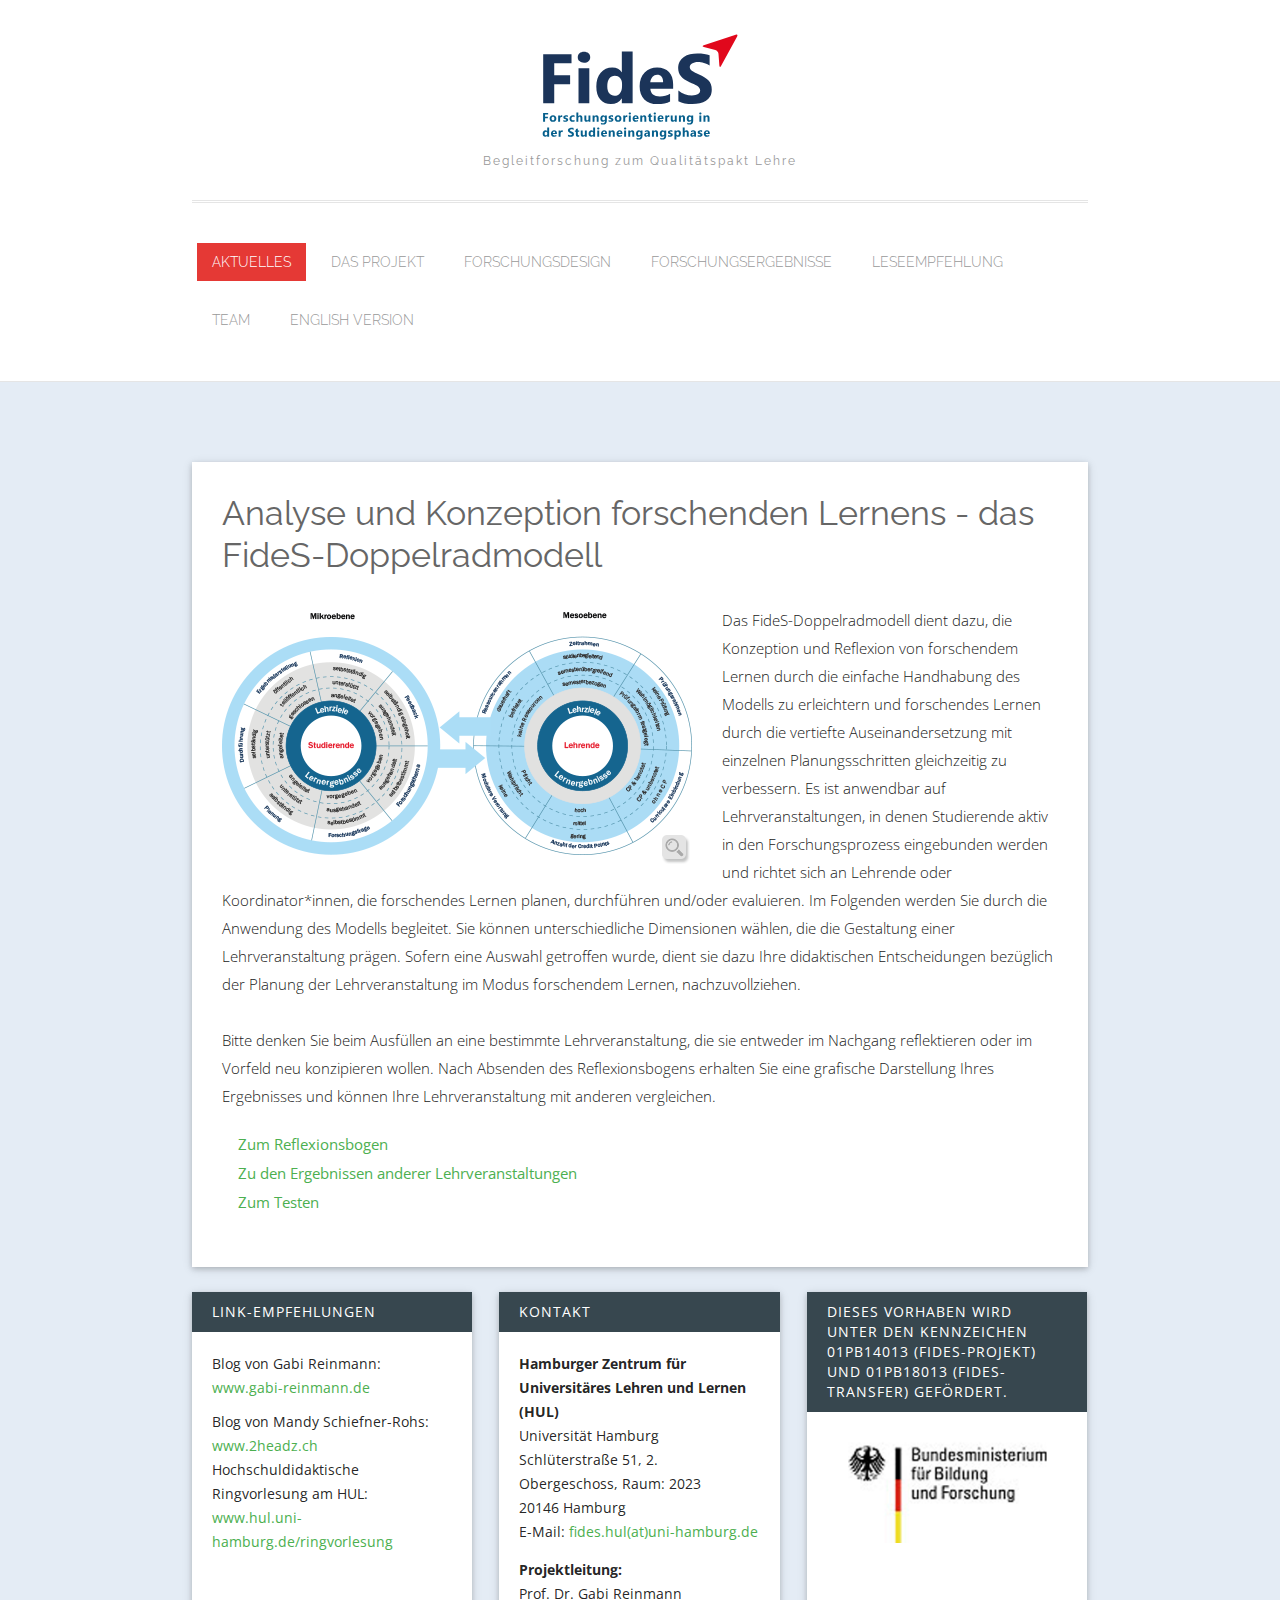
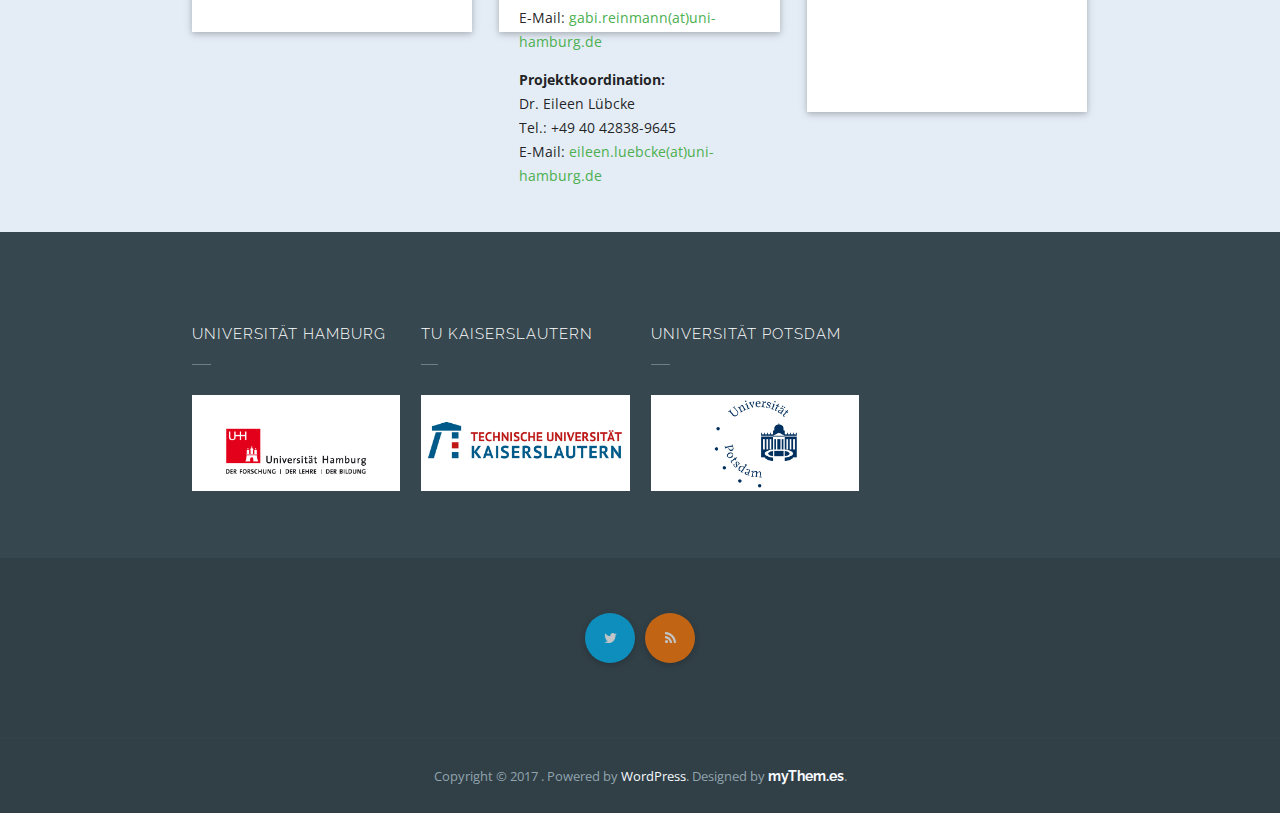
==== commit 481a8660: "feat: TestDatabase is integrated" ====
--- a/index.html
+++ b/index.html
@@ -1,361 +1,422 @@
 <!DOCTYPE html>
 <html lang="en">
 <head>
-   <?php 
+    <?php
 ?>
- <meta charset="UTF-8">
+    <meta charset="UTF-8">
     <meta http-equiv="X-UA-Compatible" content="IE=edge">
     <meta name="viewport" content="width=device-width, initial-scale=1">
-	<link rel="alternate" type="application/rss+xml" title=" &raquo; Feed" href="http://fides-projekt.de/feed/" />
-	<link rel="alternate" type="application/rss+xml" title=" &raquo; Kommentar-Feed" href="http://fides-projekt.de/comments/feed/" />
-		
-		
-	<link rel='stylesheet' id='materialize-google-font-1-css'  href='//fonts.googleapis.com/css?family=Poiret+One&#038;ver=0.0.11' type='text/css' media='all' />
-	<link rel='stylesheet' id='materialize-google-font-2-css'  href='//fonts.googleapis.com/css?family=Raleway%3A400%2C100%2C200%2C300%2C500%2C600%2C700%2C800%2C900&#038;ver=0.0.11' type='text/css' media='all' />
-	<link rel='stylesheet' id='materialize-google-font-3-css'  href='//fonts.googleapis.com/css?family=Open+Sans%3A300italic%2C400italic%2C600italic%2C700italic%2C800italic%2C400%2C600%2C700%2C800%2C300&#038;subset=latin%2Ccyrillic-ext%2Clatin-ext%2Ccyrillic%2Cgreek-ext%2Cgreek%2Cvietnamese&#038;ver=0.0.11' type='text/css' media='all' />
+    <link rel="alternate" type="application/rss+xml" title=" &raquo; Feed" href="http://fides-projekt.de/feed/"/>
+    <link rel="alternate" type="application/rss+xml" title=" &raquo; Kommentar-Feed"
+          href="http://fides-projekt.de/comments/feed/"/>
+
+
+    <link rel='stylesheet' id='materialize-google-font-1-css'
+          href='//fonts.googleapis.com/css?family=Poiret+One&#038;ver=0.0.11' type='text/css' media='all'/>
+    <link rel='stylesheet' id='materialize-google-font-2-css'
+          href='//fonts.googleapis.com/css?family=Raleway%3A400%2C100%2C200%2C300%2C500%2C600%2C700%2C800%2C900&#038;ver=0.0.11'
+          type='text/css' media='all'/>
+    <link rel='stylesheet' id='materialize-google-font-3-css'
+          href='//fonts.googleapis.com/css?family=Open+Sans%3A300italic%2C400italic%2C600italic%2C700italic%2C800italic%2C400%2C600%2C700%2C800%2C300&#038;subset=latin%2Ccyrillic-ext%2Clatin-ext%2Ccyrillic%2Cgreek-ext%2Cgreek%2Cvietnamese&#038;ver=0.0.11'
+          type='text/css' media='all'/>
 
     <title> Analyse und Konzeption forschenden Lernens - das FideS-Doppelradmodell </title>
-	<link rel='stylesheet' href="css/blog.css"> 
-	<link rel='stylesheet' href="css/materialize.min.css"> 
-	<link rel='stylesheet' href="css/effects.css"> 
-	<link rel='stylesheet' href="css/elements.css"> 
-	<link rel='stylesheet' href="css/footer.css"> 
-	<link rel='stylesheet' href="css/header.css"> 
-	<link rel='stylesheet' href="css/nav.css"> 
-	<link rel='stylesheet' href="css/navigation.css"> 
-	<link rel='stylesheet' href="css/plugins.css"> 
-	<link rel='stylesheet' href="css/typography.css"> 
-	<link rel='stylesheet' href="css/widgets.css"> 
-	<link rel='stylesheet' href="css/mythemes-icons.css">
-	<link rel='stylesheet' href="css/style.css"> 
+    <link rel='stylesheet' href="css/blog.css">
+    <link rel='stylesheet' href="css/materialize.min.css">
+    <link rel='stylesheet' href="css/effects.css">
+    <link rel='stylesheet' href="css/elements.css">
+    <link rel='stylesheet' href="css/footer.css">
+    <link rel='stylesheet' href="css/header.css">
+    <link rel='stylesheet' href="css/nav.css">
+    <link rel='stylesheet' href="css/navigation.css">
+    <link rel='stylesheet' href="css/plugins.css">
+    <link rel='stylesheet' href="css/typography.css">
+    <link rel='stylesheet' href="css/widgets.css">
+    <link rel='stylesheet' href="css/mythemes-icons.css">
+    <link rel='stylesheet' href="css/style.css">
     <link href="libs/bootstrap-3.3.7-dist/css/bootstrap.css" rel="stylesheet">
-	<link rel='stylesheet' href="css/featherlight.css"> 
-	
-	<script type="text/javascript" src="js/materialize.min.js"></script>
-	<script src="libs/jquery.js"></script>
-	<script src="libs/bootstrap-3.3.7-dist/js/bootstrap.min.js"></script>
-	<script src="js/inithelper.js"></script>
-	
-	<script type="text/javascript" src="js/featherlight.js"></script>
-	<style type="text/css">
-
-    /* header color */
-    body{
-        background-color: #ffffff;
-    }
-
-    /* background image */
-    body > div.content{
-            }
-
-    /* breadcrumbs space */ 
-    div.mythemes-page-header{
-        padding-top: 30px;
-        padding-bottom: 30px;
-    }
-	</style>
-
-	<!-- colors options / background color -->
-	<style type="text/css" id="mythemes-background-color">
-		body > div.content{
-			background-color: #e4ecf5;
-		}
-	</style>
-
-	<!-- header options -->
-	<!-- header content -->
-	<!-- header content headline color -->
-	<style type="text/css" id="mythemes-header-headline-color" media="all">
-		div.mythemes-header a.header-headline{
-			color: #e1081d    }
-	</style>
-
-	<!-- header content description color and description hover color -->
-	<style type="text/css" id="mythemes-header-description-color" media="all">
-
-		
-		div.mythemes-header a.header-description{
-			color: rgba( 24,52,89, 0.55 );
-		}
-		div.mythemes-header a.header-description:hover{
-			color: rgba( 24,52,89, 1.0 );
-		}
-	</style>
-
-	<!-- header buttons -->
-	<!-- header first button -->
-	<!-- header first button text color -->
-	<style type="text/css" id="mythemes-header-btn-1-color" media="all">
-		div.mythemes-header.parallax-container div.mythemes-header-buttons a.btn-large.mythemes-first-button{
-			color: #ffffff;
-		}
-	</style>
-
-	<!-- header first button background color -->
-	<style type="text/css" id="mythemes-header-btn-1-bkg-color" media="all">
-		div.mythemes-header.parallax-container div.mythemes-header-buttons a.btn-large.mythemes-first-button{
-			background-color: #183459;
-		}
-	</style>
-
-	<!-- header first button background hover color -->
-	<style type="text/css" id="mythemes-header-btn-1-bkg-h-color" media="all">
-		div.mythemes-header.parallax-container div.mythemes-header-buttons a.btn-large.mythemes-first-button:hover{
-			background-color: #6a9fe6;
-		}
-	</style>
-
-	<!-- header second button -->
-	<!-- header second button text color -->
-	<style type="text/css" id="mythemes-header-btn-2-color" media="all">
-		div.mythemes-header.parallax-container div.mythemes-header-buttons a.btn-large.mythemes-second-button{
-			color: #ffffff;
-		}
-	</style>
-
-	<!-- header second button background color -->
-	<style type="text/css" id="mythemes-header-btn-2-bkg-color" media="all">
-		div.mythemes-header.parallax-container div.mythemes-header-buttons a.btn-large.mythemes-second-button{
-			background-color: #e1081d;
-		}
-	</style>
-
-	<!-- header second button background hover color -->
-	<style type="text/css" id="mythemes-header-btn-2-bkg-h-color" media="all">
-		div.mythemes-header.parallax-container div.mythemes-header-buttons a.btn-large.mythemes-second-button:hover{
-			background-color: #ef8d69;
-		}
-	</style>
-
-	<!-- others options -->
-	<!-- custom css -->
-	<style type="text/css" id="mythemes-custom-css">
-		</style><style type="text/css" id="custom-background-css">
-	body.custom-background { background-color: #e4ecf5; }
-</style>
-<link rel="icon" href="http://fides-projekt.de/wp-content/uploads/2017/04/Pfeil.jpg" sizes="32x32" />
-<link rel="icon" href="http://fides-projekt.de/wp-content/uploads/2017/04/Pfeil.jpg" sizes="192x192" />
-<link rel="apple-touch-icon-precomposed" href="http://fides-projekt.de/wp-content/uploads/2017/04/Pfeil.jpg" />
-<meta name="msapplication-TileImage" content="http://fides-projekt.de/wp-content/uploads/2017/04/Pfeil.jpg" />
-	
-	</head>
+    <link rel='stylesheet' href="css/featherlight.css">
+
+    <script type="text/javascript" src="js/materialize.min.js"></script>
+    <script src="libs/jquery.js"></script>
+    <script src="libs/bootstrap-3.3.7-dist/js/bootstrap.min.js"></script>
+    <script src="js/inithelper.js"></script>
+
+    <script type="text/javascript" src="js/featherlight.js"></script>
+    <style type="text/css">
+
+        /* header color */
+        body {
+            background-color: #ffffff;
+        }
+
+        /* background image */
+        body > div.content {
+        }
+
+        /* breadcrumbs space */
+        div.mythemes-page-header {
+            padding-top: 30px;
+            padding-bottom: 30px;
+        }
+    </style>
+
+    <!-- colors options / background color -->
+    <style type="text/css" id="mythemes-background-color">
+        body > div.content {
+            background-color: #e4ecf5;
+        }
+    </style>
+
+    <!-- header options -->
+    <!-- header content -->
+    <!-- header content headline color -->
+    <style type="text/css" id="mythemes-header-headline-color" media="all">
+        div.mythemes-header a.header-headline {
+            color: #e1081d
+        }
+    </style>
+
+    <!-- header content description color and description hover color -->
+    <style type="text/css" id="mythemes-header-description-color" media="all">
+
+
+        div.mythemes-header a.header-description {
+            color: rgba(24, 52, 89, 0.55);
+        }
+
+        div.mythemes-header a.header-description:hover {
+            color: rgba(24, 52, 89, 1.0);
+        }
+    </style>
+
+    <!-- header buttons -->
+    <!-- header first button -->
+    <!-- header first button text color -->
+    <style type="text/css" id="mythemes-header-btn-1-color" media="all">
+        div.mythemes-header.parallax-container div.mythemes-header-buttons a.btn-large.mythemes-first-button {
+            color: #ffffff;
+        }
+    </style>
+
+    <!-- header first button background color -->
+    <style type="text/css" id="mythemes-header-btn-1-bkg-color" media="all">
+        div.mythemes-header.parallax-container div.mythemes-header-buttons a.btn-large.mythemes-first-button {
+            background-color: #183459;
+        }
+    </style>
+
+    <!-- header first button background hover color -->
+    <style type="text/css" id="mythemes-header-btn-1-bkg-h-color" media="all">
+        div.mythemes-header.parallax-container div.mythemes-header-buttons a.btn-large.mythemes-first-button:hover {
+            background-color: #6a9fe6;
+        }
+    </style>
+
+    <!-- header second button -->
+    <!-- header second button text color -->
+    <style type="text/css" id="mythemes-header-btn-2-color" media="all">
+        div.mythemes-header.parallax-container div.mythemes-header-buttons a.btn-large.mythemes-second-button {
+            color: #ffffff;
+        }
+    </style>
+
+    <!-- header second button background color -->
+    <style type="text/css" id="mythemes-header-btn-2-bkg-color" media="all">
+        div.mythemes-header.parallax-container div.mythemes-header-buttons a.btn-large.mythemes-second-button {
+            background-color: #e1081d;
+        }
+    </style>
+
+    <!-- header second button background hover color -->
+    <style type="text/css" id="mythemes-header-btn-2-bkg-h-color" media="all">
+        div.mythemes-header.parallax-container div.mythemes-header-buttons a.btn-large.mythemes-second-button:hover {
+            background-color: #ef8d69;
+        }
+    </style>
+
+    <!-- others options -->
+    <!-- custom css -->
+    <style type="text/css" id="mythemes-custom-css">
+    </style>
+    <style type="text/css" id="custom-background-css">
+        body.custom-background {
+            background-color: #e4ecf5;
+        }
+    </style>
+    <link rel="icon" href="http://fides-projekt.de/wp-content/uploads/2017/04/Pfeil.jpg" sizes="32x32"/>
+    <link rel="icon" href="http://fides-projekt.de/wp-content/uploads/2017/04/Pfeil.jpg" sizes="192x192"/>
+    <link rel="apple-touch-icon-precomposed" href="http://fides-projekt.de/wp-content/uploads/2017/04/Pfeil.jpg"/>
+    <meta name="msapplication-TileImage" content="http://fides-projekt.de/wp-content/uploads/2017/04/Pfeil.jpg"/>
+
+</head>
 <body class="home blog custom-background fl-page">
 
-	
-
-    <!-- header navigation -->
+
+<!-- header navigation -->
 <header class="mythemes-miss-header-image">
-	<nav class="white mythemes-topper" role="navigation">
-				 <div class="nav-wrapper container">
-				 <!-- header button -->
-					<a href="#" data-activates="nav-mobile" class="button-collapse"><i class="mythemes-icon-menu"></i></a>
-
-						<!-- Site Logo, Title and Description -->
-						<div class="mythemes-blog-identity">
-							<a class="mythemes-blog-logo" href="http://fides-projekt.de/" title=" - Begleitforschung zum Qualitätspakt Lehre" style="margin-top: 0px; margin-bottom: 0px;">
-								<img src="img/fides-logo_Maren02.svg" title=" - Begleitforschung zum Qualitätspakt Lehre"/>
-							</a>
-							<a class="mythemes-blog-description" href="http://fides-projekt.de/" title=" - Begleitforschung zum Qualitätspakt Lehre">Begleitforschung zum Qualitätspakt Lehre</a>
-						</div>
-						
-						<div class="not-collapsed-wrapper">
-							<ul id="menu-menue-oben" class="right hide-on-med-and-down">
-								<li id="menu-item-160" class="menu-item menu-item-type-custom menu-item-object-custom current-menu-item current_page_item menu-item-home menu-item-160"><a href="http://fides-projekt.de">Aktuelles</a></li>
-								<li id="menu-item-116" class="menu-item menu-item-type-post_type menu-item-object-page menu-item-116"><a href="http://fides-projekt.de/das-projekt/">Das Projekt</a></li>
-								<li id="menu-item-78" class="menu-item menu-item-type-post_type menu-item-object-page menu-item-78"><a href="http://fides-projekt.de/forschungsdesign/">Forschungsdesign</a></li>
-								<li id="menu-item-159" class="menu-item menu-item-type-post_type menu-item-object-page menu-item-159"><a href="http://fides-projekt.de/forschungsergebnisse/">Forschungsergebnisse</a></li>
-								<li id="menu-item-79" class="menu-item menu-item-type-post_type menu-item-object-page menu-item-79"><a href="http://fides-projekt.de/leseempfehlung/">Leseempfehlung</a></li>
-								<li id="menu-item-80" class="menu-item menu-item-type-post_type menu-item-object-page menu-item-80"><a href="http://fides-projekt.de/team/">Team</a></li>
-								<li id="menu-item-258" class="menu-item menu-item-type-post_type menu-item-object-page menu-item-258"><a href="indexeng.html">English Version</a></li>
-								</ul></div><div class="collapsed-wrapper"><ul id="nav-mobile" class="side-nav"><li class="menu-item menu-item-type-custom menu-item-object-custom current-menu-item current_page_item menu-item-home menu-item-160"><a href="http://fides-projekt.de">Aktuelles</a></li>
-								<li class="menu-item menu-item-type-post_type menu-item-object-page menu-item-116"><a href="http://fides-projekt.de/das-projekt/">Das Projekt</a></li>
-								<li class="menu-item menu-item-type-post_type menu-item-object-page menu-item-78"><a href="http://fides-projekt.de/forschungsdesign/">Forschungsdesign</a></li>
-								<li class="menu-item menu-item-type-post_type menu-item-object-page menu-item-159"><a href="http://fides-projekt.de/forschungsergebnisse/">Forschungsergebnisse</a></li>
-								<li class="menu-item menu-item-type-post_type menu-item-object-page menu-item-79"><a href="http://fides-projekt.de/leseempfehlung/">Leseempfehlung</a></li>
-								<li class="menu-item menu-item-type-post_type menu-item-object-page menu-item-80"><a href="http://fides-projekt.de/team/">Team</a></li>
-								<li class="menu-item menu-item-type-post_type menu-item-object-page menu-item-258"><a href="indexeng.html">English Version</a></li>
-							</ul>
-						</div>                
-				</div>
-	</nav>
- </header>
-
-            
-            
-
-	
+    <nav class="white mythemes-topper" role="navigation">
+        <div class="nav-wrapper container">
+            <!-- header button -->
+            <a href="#" data-activates="nav-mobile" class="button-collapse"><i class="mythemes-icon-menu"></i></a>
+
+            <!-- Site Logo, Title and Description -->
+            <div class="mythemes-blog-identity">
+                <a class="mythemes-blog-logo" href="http://fides-projekt.de/"
+                   title=" - Begleitforschung zum Qualitätspakt Lehre" style="margin-top: 0px; margin-bottom: 0px;">
+                    <img src="img/fides-logo_Maren02.svg" title=" - Begleitforschung zum Qualitätspakt Lehre"/>
+                </a>
+                <a class="mythemes-blog-description" href="http://fides-projekt.de/"
+                   title=" - Begleitforschung zum Qualitätspakt Lehre">Begleitforschung zum Qualitätspakt Lehre</a>
+            </div>
+
+            <div class="not-collapsed-wrapper">
+                <ul id="menu-menue-oben" class="right hide-on-med-and-down">
+                    <li id="menu-item-160"
+                        class="menu-item menu-item-type-custom menu-item-object-custom current-menu-item current_page_item menu-item-home menu-item-160">
+                        <a href="http://fides-projekt.de">Aktuelles</a></li>
+                    <li id="menu-item-116"
+                        class="menu-item menu-item-type-post_type menu-item-object-page menu-item-116"><a
+                            href="http://fides-projekt.de/das-projekt/">Das Projekt</a></li>
+                    <li id="menu-item-78" class="menu-item menu-item-type-post_type menu-item-object-page menu-item-78">
+                        <a href="http://fides-projekt.de/forschungsdesign/">Forschungsdesign</a></li>
+                    <li id="menu-item-159"
+                        class="menu-item menu-item-type-post_type menu-item-object-page menu-item-159"><a
+                            href="http://fides-projekt.de/forschungsergebnisse/">Forschungsergebnisse</a></li>
+                    <li id="menu-item-79" class="menu-item menu-item-type-post_type menu-item-object-page menu-item-79">
+                        <a href="http://fides-projekt.de/leseempfehlung/">Leseempfehlung</a></li>
+                    <li id="menu-item-80" class="menu-item menu-item-type-post_type menu-item-object-page menu-item-80">
+                        <a href="http://fides-projekt.de/team/">Team</a></li>
+                    <li id="menu-item-258"
+                        class="menu-item menu-item-type-post_type menu-item-object-page menu-item-258"><a
+                            href="indexeng.html">English Version</a></li>
+                </ul>
+            </div>
+            <div class="collapsed-wrapper">
+                <ul id="nav-mobile" class="side-nav">
+                    <li class="menu-item menu-item-type-custom menu-item-object-custom current-menu-item current_page_item menu-item-home menu-item-160">
+                        <a href="http://fides-projekt.de">Aktuelles</a></li>
+                    <li class="menu-item menu-item-type-post_type menu-item-object-page menu-item-116"><a
+                            href="http://fides-projekt.de/das-projekt/">Das Projekt</a></li>
+                    <li class="menu-item menu-item-type-post_type menu-item-object-page menu-item-78"><a
+                            href="http://fides-projekt.de/forschungsdesign/">Forschungsdesign</a></li>
+                    <li class="menu-item menu-item-type-post_type menu-item-object-page menu-item-159"><a
+                            href="http://fides-projekt.de/forschungsergebnisse/">Forschungsergebnisse</a></li>
+                    <li class="menu-item menu-item-type-post_type menu-item-object-page menu-item-79"><a
+                            href="http://fides-projekt.de/leseempfehlung/">Leseempfehlung</a></li>
+                    <li class="menu-item menu-item-type-post_type menu-item-object-page menu-item-80"><a
+                            href="http://fides-projekt.de/team/">Team</a></li>
+                    <li class="menu-item menu-item-type-post_type menu-item-object-page menu-item-258"><a
+                            href="indexeng.html">English Version</a></li>
+                </ul>
+            </div>
+        </div>
+    </nav>
+</header>
+
+
 <!-- the content -->
 <div class="content">
 
     <!-- the container ( align to center ) -->
     <div class="container">
         <div class="row">
- 
-		<!-- content -->
-		<section class="col s12 m12 l9 mythemes-classic mythemes-classic">
-		<!-- post content wrapper -->
-		<!-- post content wrapper -->
-			<article class="post-915 post type-post status-publish format-standard hentry">
-
-	
-				
-					<h2 class="post-title" style="color:#666666;">Analyse und Konzeption forschenden Lernens - das FideS-Doppelradmodell </h2>
-					 <div class="clear"></div>
-					 <!-- model content starts here -->
-					<div class="post-content">
-					
-					<!-- <div class="dropdown"  style="text-align:right;">
-						<button class="btn btn-primary dropdown-toggle"  type="button" data-toggle="dropdown">Sprache
-							<span class="caret"></span></button>
-					<ul class="dropdown-menu dropdown-menu-right">
-						<li><a href="#">deutsch</a></li>
-						<li><a href="indexeng.html">englisch</a></li>
-					</ul>
-				</div> --> <!-- language toogle -->
-
-				<p><a href="img/kreisgrafik.png" data-featherlight="image"><img src="img/kreisgrafik-s.png" class="ind-img"></a>Das FideS-Doppelradmodell dient dazu, die Konzeption und Reflexion von forschendem Lernen durch die einfache Handhabung des Modells zu erleichtern und forschendes Lernen durch die vertiefte Auseinandersetzung mit einzelnen Planungsschritten gleichzeitig zu verbessern. Es ist anwendbar auf Lehrveranstaltungen, in denen Studierende aktiv in den Forschungsprozess eingebunden werden und richtet sich an Lehrende oder Koordinator*innen, die forschendes Lernen planen, durchführen und/oder evaluieren.
-Im Folgenden werden Sie durch die Anwendung des Modells begleitet. Sie können unterschiedliche Dimensionen wählen, die die Gestaltung einer Lehrveranstaltung prägen. Sofern eine Auswahl getroffen wurde, dient sie dazu Ihre didaktischen Entscheidungen bezüglich der Planung der Lehrveranstaltung im Modus forschendem Lernen, nachzuvollziehen.
-<br><br>Bitte denken Sie beim Ausfüllen an eine bestimmte Lehrveranstaltung, die sie entweder im Nachgang reflektieren oder im Vorfeld neu konzipieren wollen. Nach Absenden des Reflexionsbogens erhalten Sie eine grafische Darstellung Ihres Ergebnisses und können Ihre Lehrveranstaltung mit anderen vergleichen.</p>
-					
-					
- <a href="mikroger.php" class="poll-link"> Zum Reflexionsbogen </a> 	<br>
- <a href="mikrodisplayger.php" class="results-link"> Zu den Ergebnissen anderer Lehrveranstaltungen </a> 
-
-
-
-				
-					<!--model content ends here -->
-					<div class="clearfix"></div>
-					</div> 
-			</article>
-			<div class=" aligncenter"> </div>
-                
-		</section>
-
-<!-- widgets -->		
-		<aside class="col s12 m12 l3 mythemes-sidebar sidebar-to-right">
-
-
-				
-			<div id="text-7" class="widget widget_text">
-				<h4 class="widget-title">Link-Empfehlungen</h4>	
-				<div class="textwidget">
-						Blog von Gabi Reinmann: <a href="http://gabi-reinmann.de/">www.gabi-reinmann.de</a>
-					<p>Blog von Mandy Schiefner-Rohs: <a href="http://2headz.ch/blog/">www.2headz.ch</a><br>Hochschuldidaktische Ringvorlesung am HUL: 
-					<a href="https://www.hul.uni-hamburg.de/ringvorlesung.html">www.hul.uni-hamburg.de/ringvorlesung</a>
-					</p>
-				</div>
-			</div>
-
-			<div id="text-2" class="widget widget_text"><h4 class="widget-title">Kontakt</h4>			
-				<div class="textwidget"><p><b>Hamburger Zentrum für Universitäres Lehren und Lernen (HUL)</b><br />
-					Universität Hamburg<br />
-					Schlüterstraße 51, 2. Obergeschoss, Raum: 2023<br />
-					20146 Hamburg<br />
-					E-Mail: <a href="mailto: fides.hul@uni-hamburg.de">fides.hul(at)uni-hamburg.de</a><br>
-					<p>
-					<b>Projektleitung:</b><br />
-					Prof. Dr. Gabi Reinmann<br />
-					E-Mail: <a href="mailto: gabi.reinmann@uni-hamburg.de">gabi.reinmann(at)uni-hamburg.de</a></p>
-					<p>
-					<b>Projektkoordination:</b><br />
-					Dr. Eileen Lübcke<br />
-					Tel.: +49 40 42838-9645<br />
-					E-Mail: <a href="mailto: eileen.luebcke@uni-hamburg.de">eileen.luebcke(at)uni-hamburg.de</a></p>
-				</div>
-			</div>
-			
-			<div id="text-6" class="widget widget_text"><h4 class="widget-title">Dieses Vorhaben wird unter den Kennzeichen 01PB14013 (FideS-Projekt) und 01PB18013 (FideS-Transfer) gefördert.</h4>
-				<div class="textwidget"> 
-					<a href="http://www.hochschulforschung-bmbf.de/de/1622.php"><img src="img/BMBF_angepasst.jpg"> </a> 
-
-				</div>
-			</div>
-		</aside>     <!--ende widgets -->     
-
-		</div> <!-- end row -->
-
-	</div><!-- .container -->
+
+            <!-- content -->
+            <section class="col s12 m12 l9 mythemes-classic mythemes-classic">
+                <!-- post content wrapper -->
+                <!-- post content wrapper -->
+                <article class="post-915 post type-post status-publish format-standard hentry">
+
+
+                    <h2 class="post-title" style="color:#666666;">Analyse und Konzeption forschenden Lernens - das
+                        FideS-Doppelradmodell </h2>
+                    <div class="clear"></div>
+                    <!-- model content starts here -->
+                    <div class="post-content">
+
+                        <!-- <div class="dropdown"  style="text-align:right;">
+                            <button class="btn btn-primary dropdown-toggle"  type="button" data-toggle="dropdown">Sprache
+                                <span class="caret"></span></button>
+                        <ul class="dropdown-menu dropdown-menu-right">
+                            <li><a href="#">deutsch</a></li>
+                            <li><a href="indexeng.html">englisch</a></li>
+                        </ul>
+                    </div> --> <!-- language toogle -->
+
+                        <p><a href="img/kreisgrafik.png" data-featherlight="image"><img src="img/kreisgrafik-s.png"
+                                                                                        class="ind-img"></a>Das
+                            FideS-Doppelradmodell dient dazu, die Konzeption und Reflexion von forschendem Lernen durch
+                            die einfache Handhabung des Modells zu erleichtern und forschendes Lernen durch die
+                            vertiefte Auseinandersetzung mit einzelnen Planungsschritten gleichzeitig zu verbessern. Es
+                            ist anwendbar auf Lehrveranstaltungen, in denen Studierende aktiv in den Forschungsprozess
+                            eingebunden werden und richtet sich an Lehrende oder Koordinator*innen, die forschendes
+                            Lernen planen, durchführen und/oder evaluieren.
+                            Im Folgenden werden Sie durch die Anwendung des Modells begleitet. Sie können
+                            unterschiedliche Dimensionen wählen, die die Gestaltung einer Lehrveranstaltung prägen.
+                            Sofern eine Auswahl getroffen wurde, dient sie dazu Ihre didaktischen Entscheidungen
+                            bezüglich der Planung der Lehrveranstaltung im Modus forschendem Lernen, nachzuvollziehen.
+                            <br><br>Bitte denken Sie beim Ausfüllen an eine bestimmte Lehrveranstaltung, die sie
+                            entweder im Nachgang reflektieren oder im Vorfeld neu konzipieren wollen. Nach Absenden des
+                            Reflexionsbogens erhalten Sie eine grafische Darstellung Ihres Ergebnisses und können Ihre
+                            Lehrveranstaltung mit anderen vergleichen.</p>
+
+
+                        <a href="mikroger.php" class="poll-link"> Zum Reflexionsbogen </a> <br>
+                        <a href="mikrodisplayger.php" class="results-link"> Zu den Ergebnissen anderer
+                            Lehrveranstaltungen </a><br>
+                        <a href="TestDatabase/mikroger.php" class="poll-link"> Zum Testen </a>
+
+
+                        <!--model content ends here -->
+                        <div class="clearfix"></div>
+                    </div>
+                </article>
+                <div class=" aligncenter"></div>
+
+            </section>
+
+            <!-- widgets -->
+            <aside class="col s12 m12 l3 mythemes-sidebar sidebar-to-right">
+
+
+                <div id="text-7" class="widget widget_text">
+                    <h4 class="widget-title">Link-Empfehlungen</h4>
+                    <div class="textwidget">
+                        Blog von Gabi Reinmann: <a href="http://gabi-reinmann.de/">www.gabi-reinmann.de</a>
+                        <p>Blog von Mandy Schiefner-Rohs: <a href="http://2headz.ch/blog/">www.2headz.ch</a><br>Hochschuldidaktische
+                            Ringvorlesung am HUL:
+                            <a href="https://www.hul.uni-hamburg.de/ringvorlesung.html">www.hul.uni-hamburg.de/ringvorlesung</a>
+                        </p>
+                    </div>
+                </div>
+
+                <div id="text-2" class="widget widget_text"><h4 class="widget-title">Kontakt</h4>
+                    <div class="textwidget"><p><b>Hamburger Zentrum für Universitäres Lehren und Lernen (HUL)</b><br/>
+                        Universität Hamburg<br/>
+                        Schlüterstraße 51, 2. Obergeschoss, Raum: 2023<br/>
+                        20146 Hamburg<br/>
+                        E-Mail: <a href="mailto: fides.hul@uni-hamburg.de">fides.hul(at)uni-hamburg.de</a><br>
+                        <p>
+                            <b>Projektleitung:</b><br/>
+                            Prof. Dr. Gabi Reinmann<br/>
+                            E-Mail: <a href="mailto: gabi.reinmann@uni-hamburg.de">gabi.reinmann(at)uni-hamburg.de</a>
+                        </p>
+                        <p>
+                            <b>Projektkoordination:</b><br/>
+                            Dr. Eileen Lübcke<br/>
+                            Tel.: +49 40 42838-9645<br/>
+                            E-Mail: <a href="mailto: eileen.luebcke@uni-hamburg.de">eileen.luebcke(at)uni-hamburg.de</a>
+                        </p>
+                    </div>
+                </div>
+
+                <div id="text-6" class="widget widget_text"><h4 class="widget-title">Dieses Vorhaben wird unter den
+                    Kennzeichen 01PB14013 (FideS-Projekt) und 01PB18013 (FideS-Transfer) gefördert.</h4>
+                    <div class="textwidget">
+                        <a href="http://www.hochschulforschung-bmbf.de/de/1622.php"><img src="img/BMBF_angepasst.jpg">
+                        </a>
+
+                    </div>
+                </div>
+            </aside>     <!--ende widgets -->
+
+        </div> <!-- end row -->
+
+    </div><!-- .container -->
 </div><!-- .content -->
 
 
 <footer>
     <!-- footer sidebars -->
-        <aside class="mythemes-footer-sidebars">
-
-                        <!-- the sidebars container ( align to center ) -->
-                        <div class="container">
-                            <div class="row">
-
-                                <!-- first footer sidebar -->
-                                <div class="col s12 m6 l3">
-                                    <div id="text-3" class="widget widget_text"><h5>Universität Hamburg</h5>			<div class="textwidget"> <a href="https://www.hul.uni-hamburg.de/de.html"><img src="img/UHH-Logo_RGB.jpg"> </a> </div>
-		</div>                                </div>
-
-                                <!-- second footer sidebar -->
-                                <div class="col s12 m6 l3">
-                                    <div id="text-4" class="widget widget_text"><h5>TU Kaiserslautern</h5>			<div class="textwidget"> <a href="https://www.sowi.uni-kl.de/schulentwicklung/forschung/projektuebersicht/fides/"><img src="img/TUKL_angepasst.jpg"> </a> 
+    <aside class="mythemes-footer-sidebars">
+
+        <!-- the sidebars container ( align to center ) -->
+        <div class="container">
+            <div class="row">
+
+                <!-- first footer sidebar -->
+                <div class="col s12 m6 l3">
+                    <div id="text-3" class="widget widget_text"><h5>Universität Hamburg</h5>
+                        <div class="textwidget"><a href="https://www.hul.uni-hamburg.de/de.html"><img
+                                src="img/UHH-Logo_RGB.jpg"> </a></div>
+                    </div>
+                </div>
+
+                <!-- second footer sidebar -->
+                <div class="col s12 m6 l3">
+                    <div id="text-4" class="widget widget_text"><h5>TU Kaiserslautern</h5>
+                        <div class="textwidget"><a
+                                href="https://www.sowi.uni-kl.de/schulentwicklung/forschung/projektuebersicht/fides/"><img
+                                src="img/TUKL_angepasst.jpg"> </a>
+                        </div>
+                    </div>
+                </div>
+
+                <!-- third footer sidebar -->
+                <div class="col s12 m6 l3">
+                    <div id="text-5" class="widget widget_text"><h5>Universität Potsdam</h5>
+                        <div class="textwidget"><a
+                                href="https://www.uni-potsdam.de/multimedia/projekte/e-learning-forschungsprojekte/fides.html"><img
+                                src="img/UP_angepasst.jpg"> </a>
+
+
+                        </div>
+                    </div>
+                </div>
+
+                <!-- fourth footer sidebar -->
+                <div class="col s12 m6 l3">
+                </div>
+
+            </div>
+        </div><!-- .container -->
+    </aside><!-- .mythemes-footer-sidebars -->
+
+    <!-- dark mask social and copyright wrapper -->
+    <div class="mythemes-dark-mask">
+
+
+        <!-- social items -->
+        <div class="container mythemes-social">
+            <div class="row">
+
+                <div class="col s12">
+                    <a href="https://twitter.com/FideS_Projekt"
+                       class="btn-floating waves-effect waves-light mythemes-icon-twitter" target="_blank"></a><a
+                        href="http://fides-projekt.de/feed/"
+                        class="btn-floating waves-effect waves-light mythemes-icon-rss" target="_blank"></a></div>
+            </div>
+        </div><!-- .mythemes-social -->
+
+        <!-- copyright -->
+        <div class="mythemes-copyright">
+
+            <!-- copyright container ( align to center ) -->
+            <div class="container">
+                <div class="row">
+
+                    <div class="col s12">
+                        <p>
+
+
+                            <span class="copyright">Copyright &copy; 2017 . Powered by <a href="http://wordpress.org/">WordPress</a>.</span>
+
+
+                            <span>Designed by <a href="http://mythem.es/" target="_blank" title="myThem.es"
+                                                 class="mythemes">myThem.es</a>.</span>
+                        </p>
+                    </div>
+
+                </div>
+            </div><!-- .container -->
+        </div><!-- .mythemes-copyright -->
+    </div>
+
+</footer>
+<div class="lightbox" id="fl1">
+    <img src="img/kreisgrafik.png">
 </div>
-		</div>                                </div>
-
-                                <!-- third footer sidebar -->
-                                <div class="col s12 m6 l3">
-                                    <div id="text-5" class="widget widget_text"><h5>Universität Potsdam</h5>			<div class="textwidget"> <a href="https://www.uni-potsdam.de/multimedia/projekte/e-learning-forschungsprojekte/fides.html"><img src="img/UP_angepasst.jpg"> </a> 
-
-
-
-
-</div>
-		</div>                                </div>
-
-                                <!-- fourth footer sidebar -->
-                                <div class="col s12 m6 l3">
-                                                                    </div>
-
-                            </div>
-                        </div><!-- .container -->
-                    </aside><!-- .mythemes-footer-sidebars -->
-            
-            <!-- dark mask social and copyright wrapper -->
-            <div class="mythemes-dark-mask">
-
-                
-                                        <!-- social items -->
-                        <div class="container mythemes-social">
-                            <div class="row">
-                                
-                                <div class="col s12">
-                                    <a href="https://twitter.com/FideS_Projekt" class="btn-floating waves-effect waves-light mythemes-icon-twitter" target="_blank"></a><a href="http://fides-projekt.de/feed/" class="btn-floating waves-effect waves-light mythemes-icon-rss" target="_blank"></a>                                </div>
-                            </div>
-                        </div><!-- .mythemes-social -->
-                
-                <!-- copyright -->
-                <div class="mythemes-copyright">
-
-                    <!-- copyright container ( align to center ) -->
-                    <div class="container">
-                        <div class="row">
-
-                            <div class="col s12">
-                                <p>
-
-                                    
-                                    <span class="copyright">Copyright &copy; 2017 . Powered by <a href="http://wordpress.org/">WordPress</a>.</span>
-                                    
-                                    
-                                    <span>Designed by <a href="http://mythem.es/" target="_blank" title="myThem.es" class="mythemes">myThem.es</a>.</span>
-                                </p>
-                            </div>
-
-                        </div>
-                    </div><!-- .container -->
-                </div><!-- .mythemes-copyright -->
-            </div>
-
-        </footer>
-<div class="lightbox" id="fl1">
-			<img src="img/kreisgrafik.png">
-		</div>
-        	
+
 </body>
 </html>